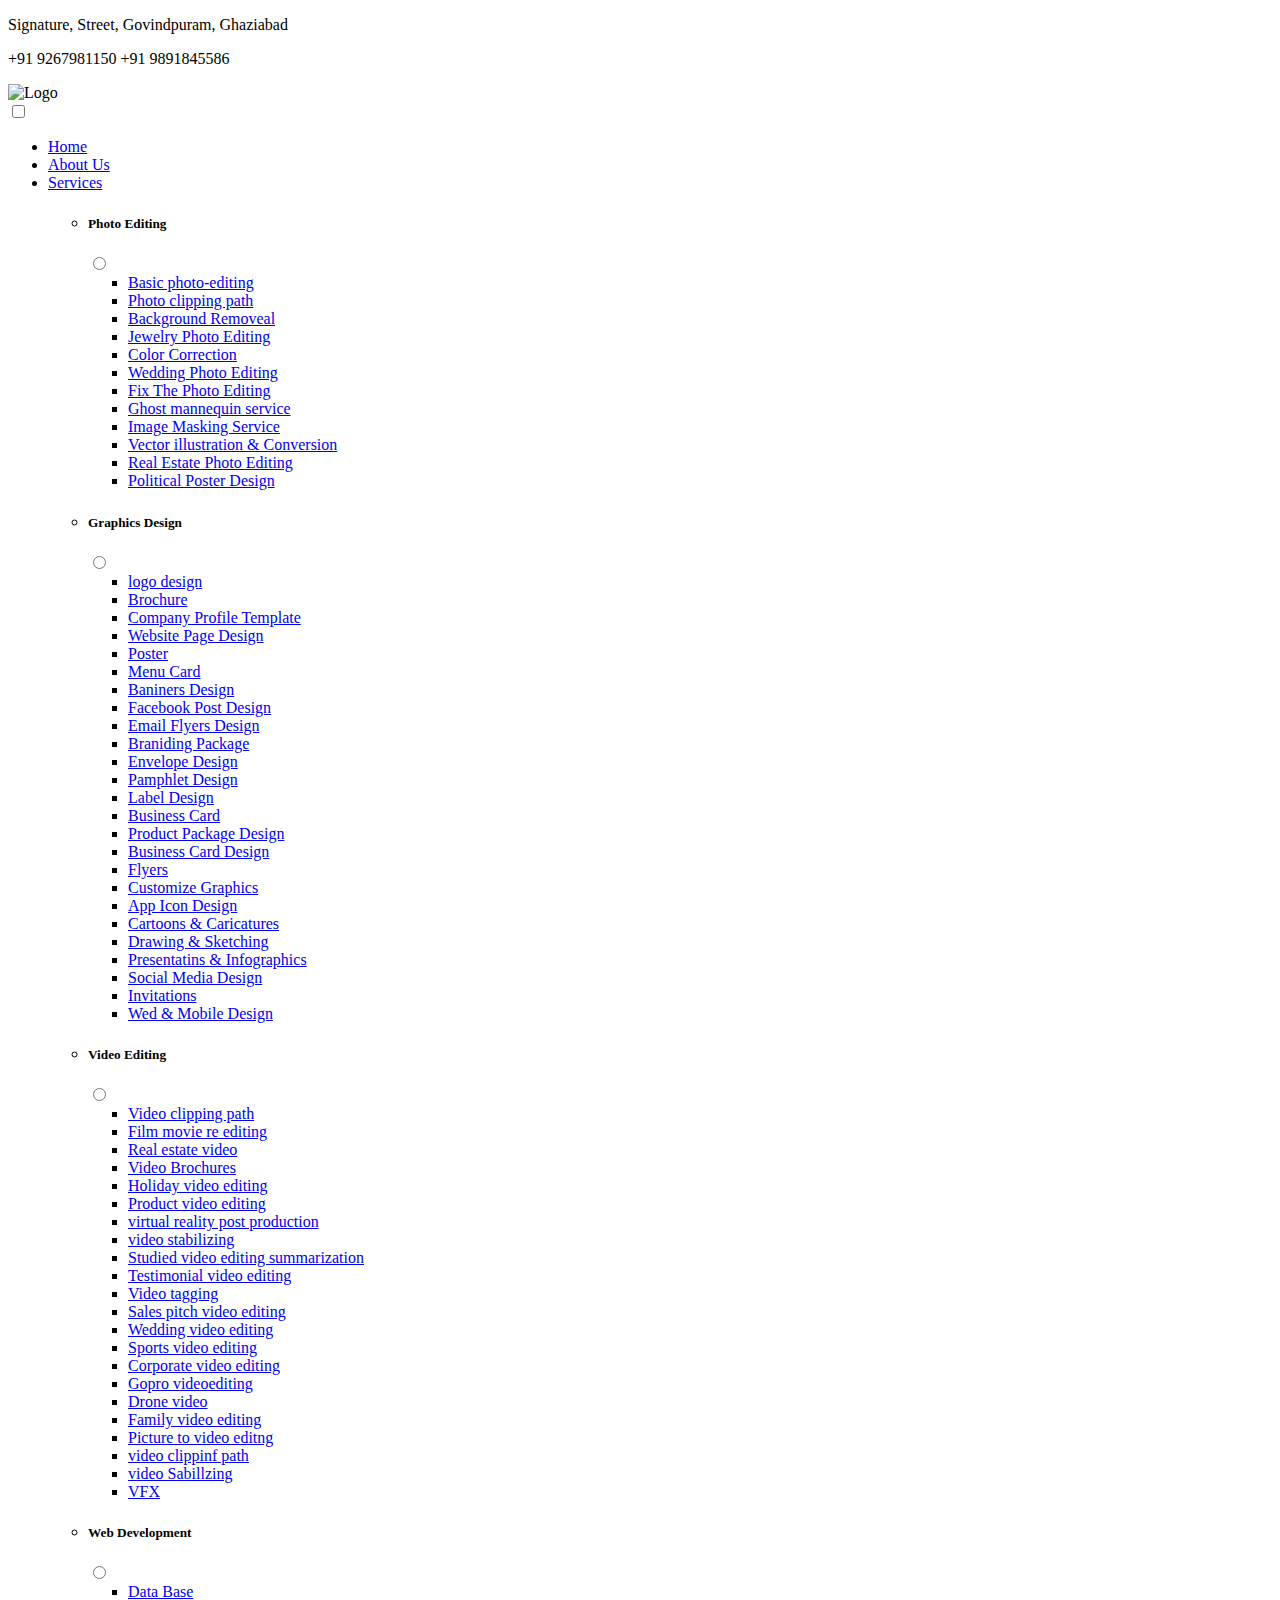
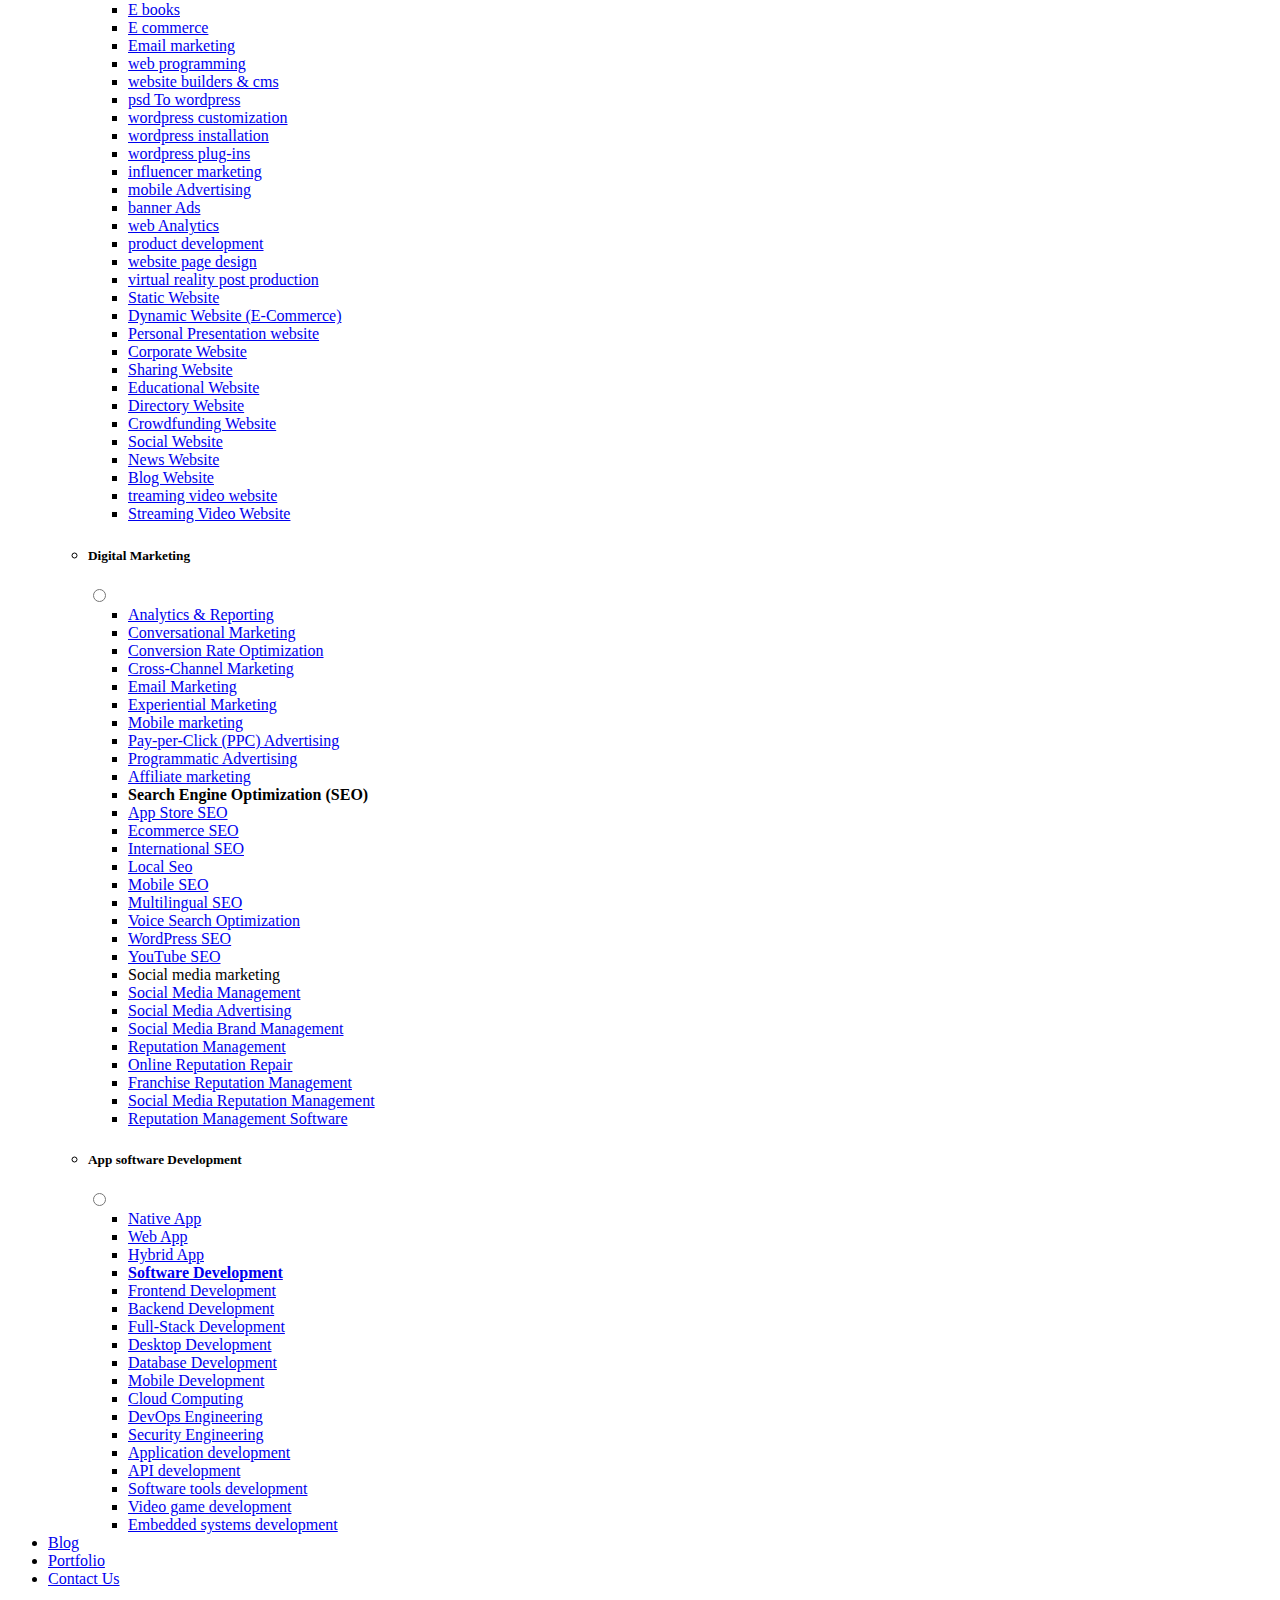
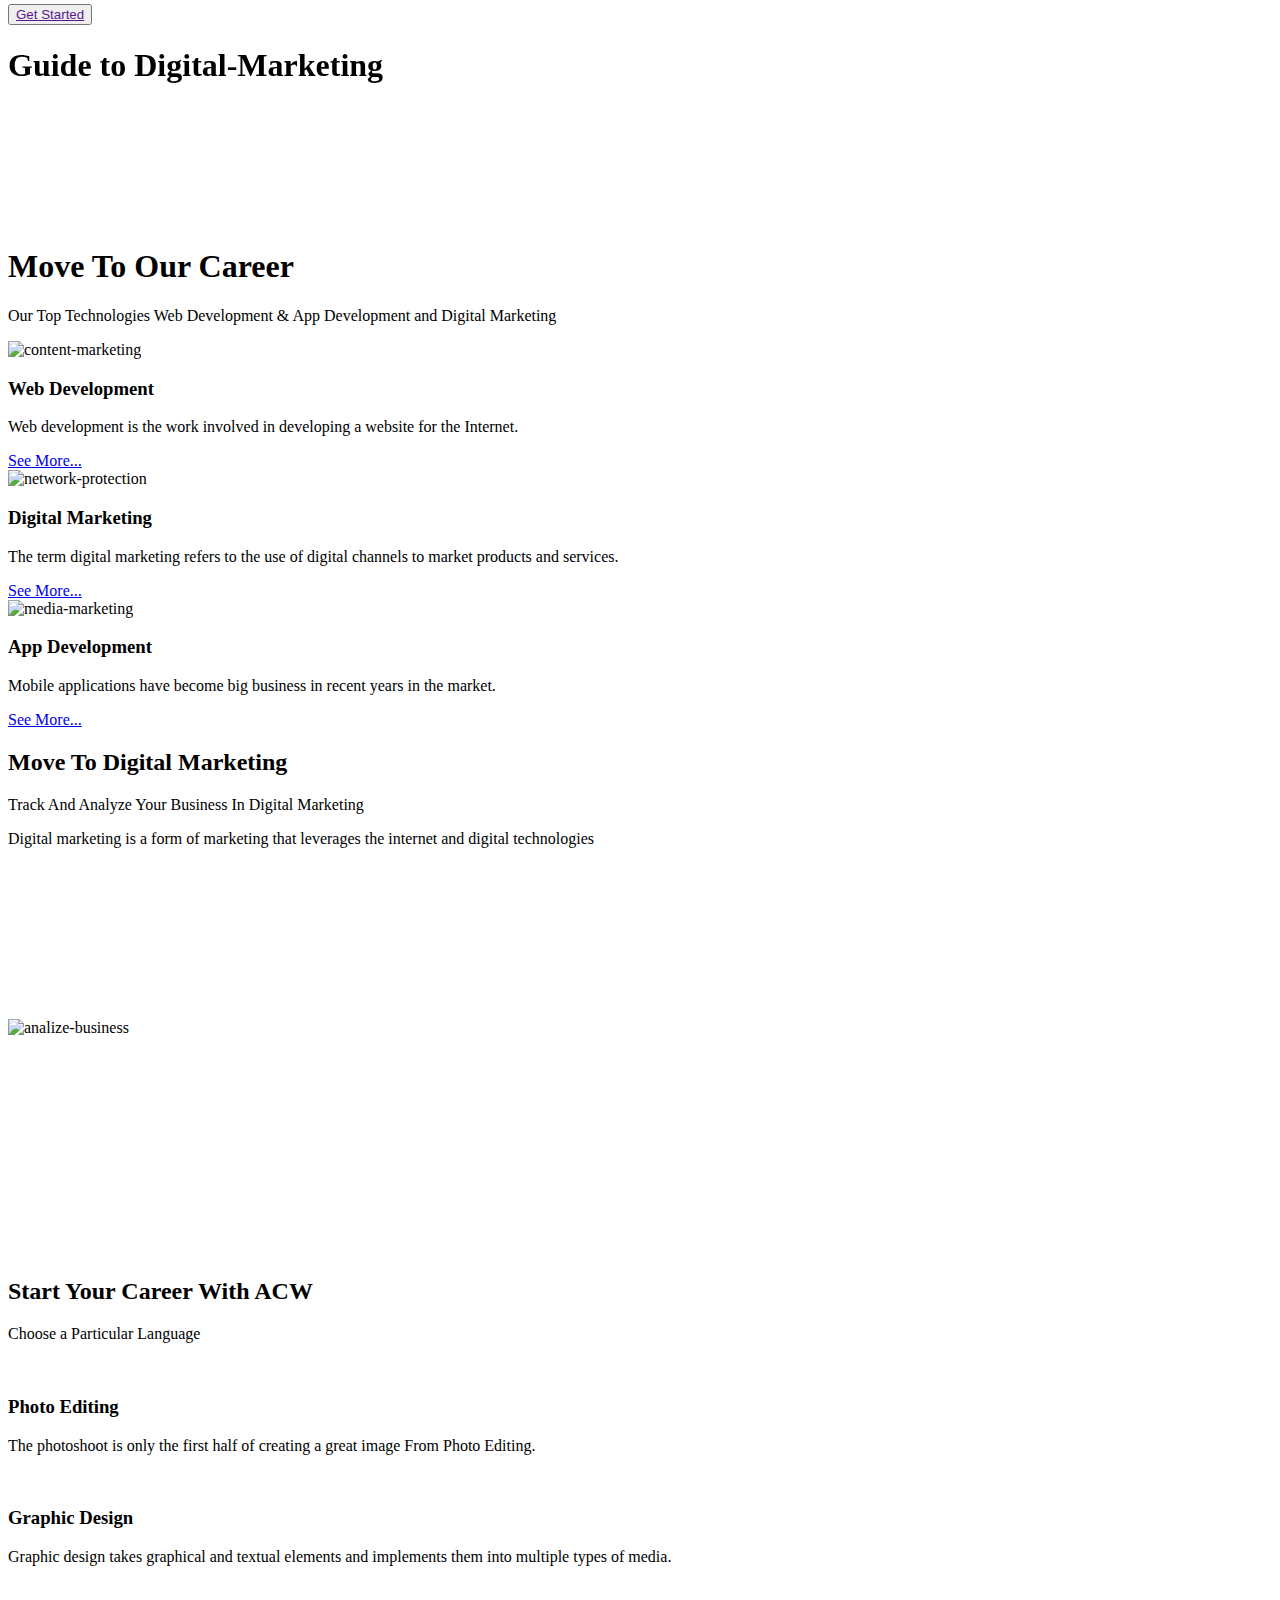
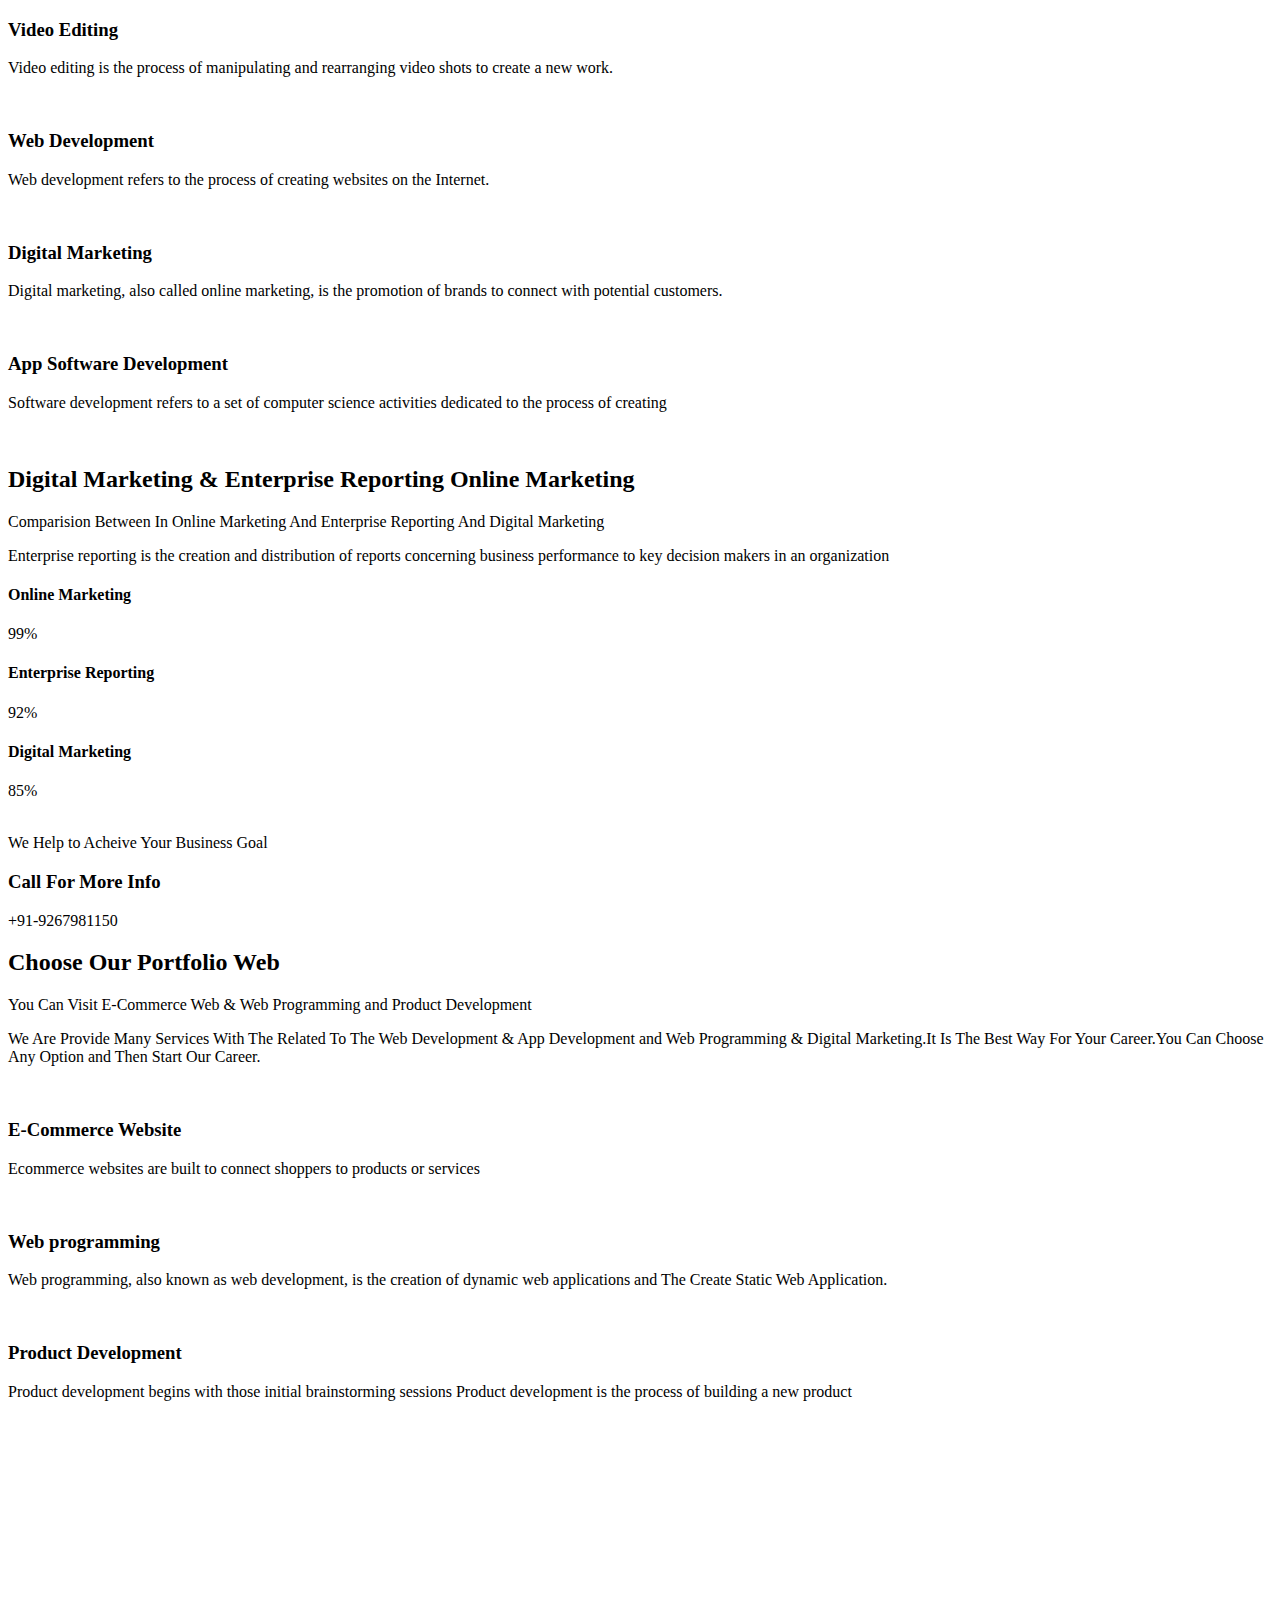
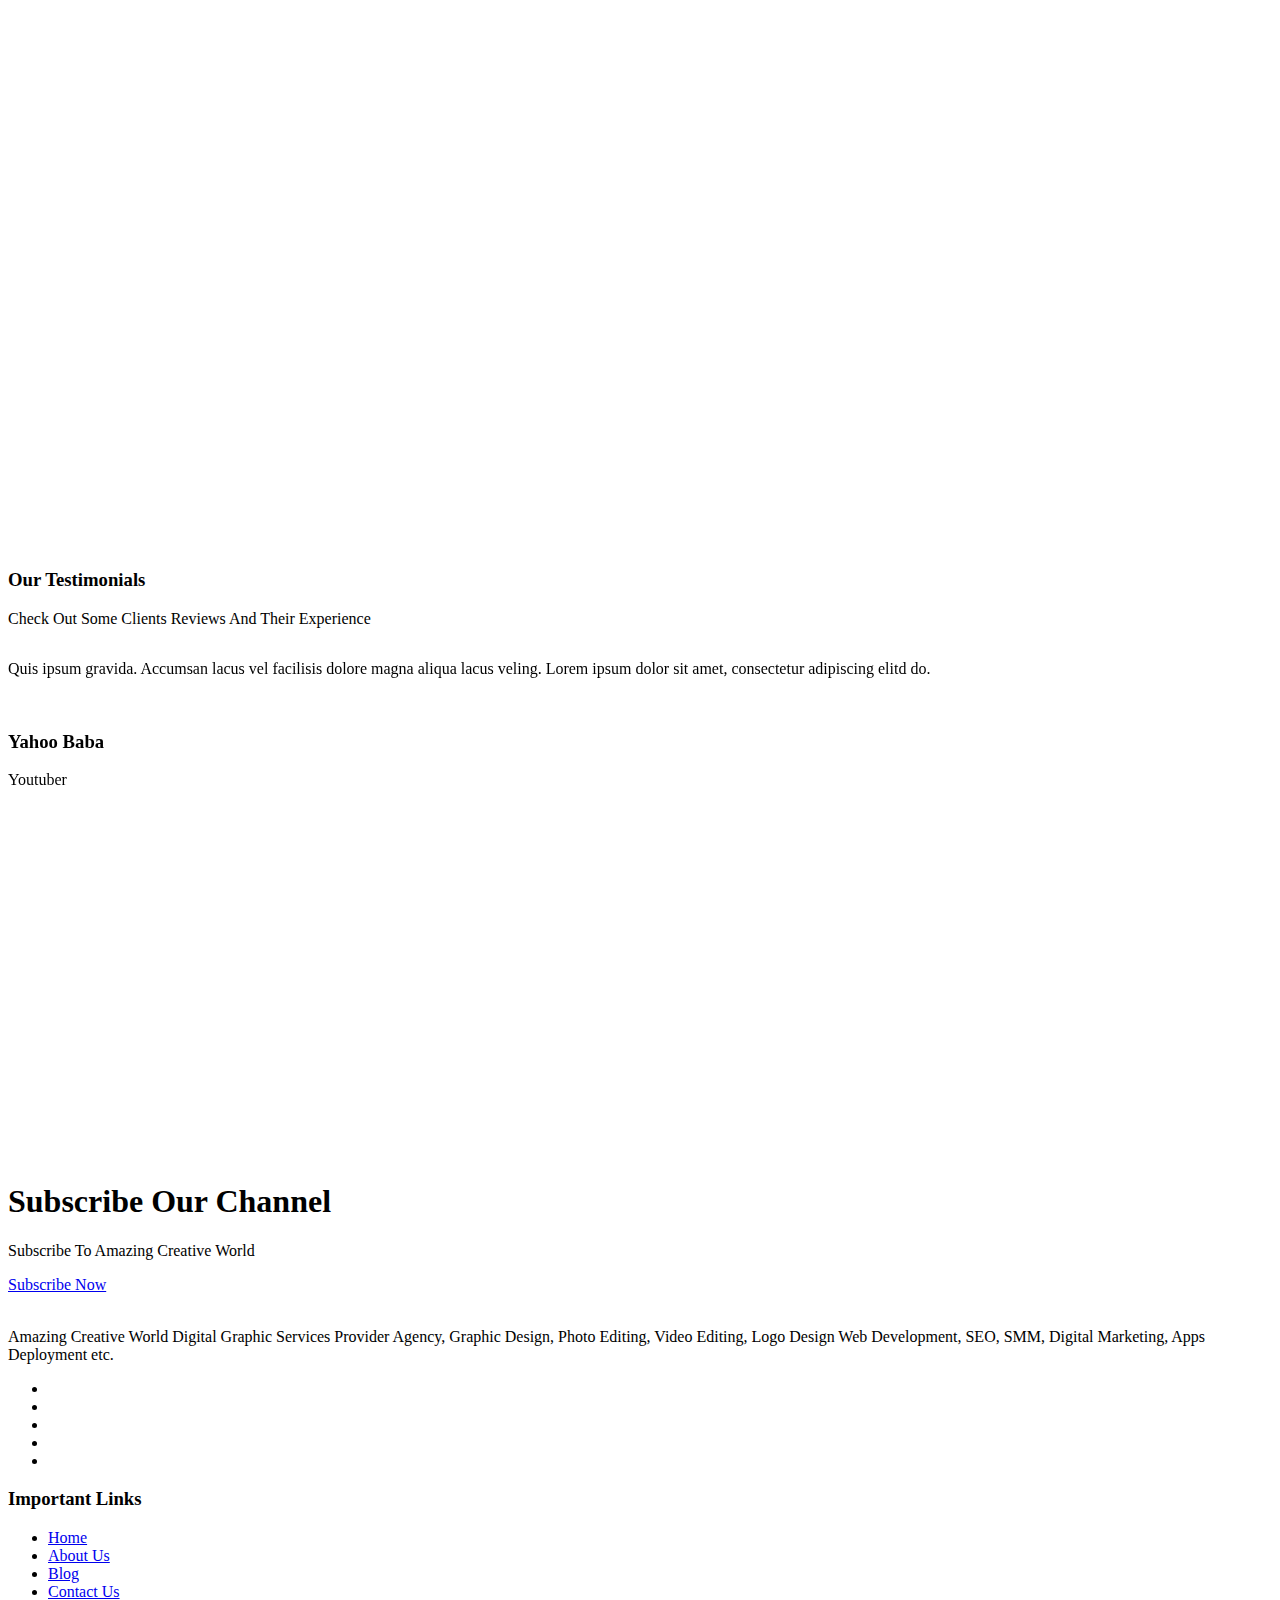
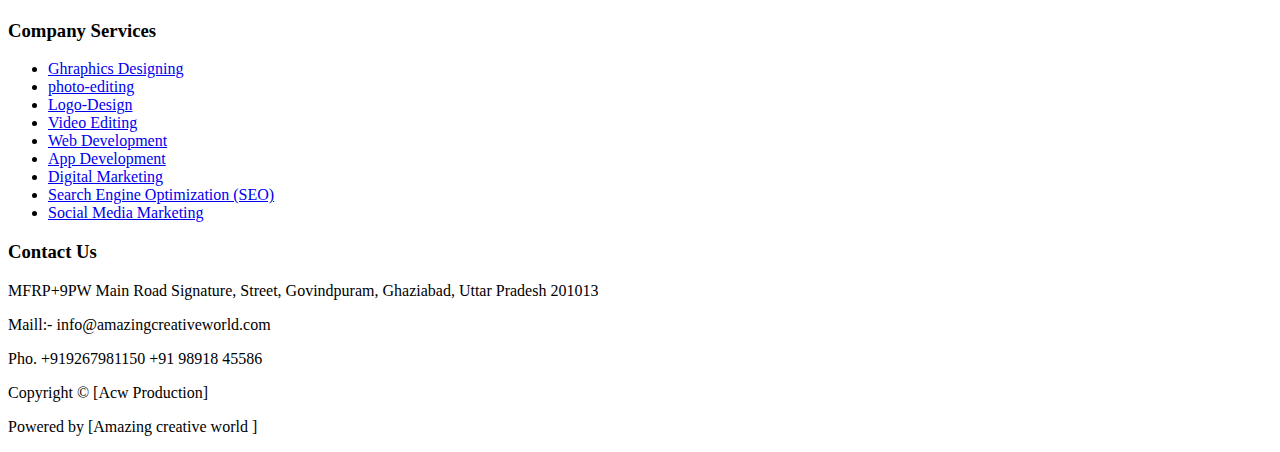
==== index.html @ 9c6f313a "changes" ====
<!DOCTYPE html>
<html lang="en">

<head>
  <meta charset="UTF-8" />
  <meta http-equiv="X-UA-Compatible" content="IE=edge" />
  <meta name="viewport" content="width=device-width, initial-scale=1.0" />
  <title>ACW Production</title>

  <link rel="shortcut icon" href="images/favicon.jpg" type="image/x-icon" />

  <link rel="stylesheet" href="https://unpkg.com/aos@next/dist/aos.css" />
  <!--AOS  css link-->

  <link rel="stylesheet" href="css/index.css" />
  <!--self written css link-->

  <!--swiper css cdn link-->
  <link rel="stylesheet" href="https://cdn.jsdelivr.net/npm/swiper/swiper-bundle.min.css" />

  <!--jQuery css cdn link-->
  <link rel="stylesheet" href="https://cdnjs.cloudflare.com/ajax/libs/magnific-popup.js/1.1.0/magnific-popup.min.css">

  <!--Font-awesome link-->
  <link rel="stylesheet" href="https://cdnjs.cloudflare.com/ajax/libs/font-awesome/6.2.1/css/all.min.css"
    integrity="sha512-MV7K8+y+gLIBoVD59lQIYicR65iaqukzvf/nwasF0nqhPay5w/9lJmVM2hMDcnK1OnMGCdVK+iQrJ7lzPJQd1w=="
    crossorigin="anonymous" referrerpolicy="no-referrer" />

</head>

<body>
  <!-- header start-->
  <div class="header">
    <div class="container">
      <div class="row">
        <div class="left">
          <div class="address">
            <p>
              <i class="fa-solid fa-location-dot"></i> Signature,
              Street, Govindpuram, Ghaziabad
            </p>
          </div>
          <div class="phone">
            <p>
              <i class="fa-sharp fa-solid fa-phone-volume"></i> +91 9267981150
              +91 9891845586
            </p>
          </div>
        </div>
        <div class="right">
          <div class="social-icons">
            <a class="fb" href="https://www.facebook.com/acwproduction2018?mibextid=ZbWKwL"><i
                class="social fa-brands fa-facebook-f"></i></a>

            <a class="insta" class="insta"
              href="https://www.instagram.com/invites/contact/?i=jy41f1k5ai6h&utm_content=gw3yt0v"><i
                class="social fa-brands fa-instagram"></i></a>

            <a class="twitter" href="https://twitter.com/acwproduction"><i class="social fa-brands fa-twitter"></i></a>

            <a class="youtube" href="https://youtube.com/@amazingcreativeworld"><i
                class="social fa-brands fa-youtube"></i></a>

            <a class="linkedin" href="https://www.linkedin.com/company/amazing-creative-world/"><i
                class="fa-brands fa-linkedin-in"></i></a>

          </div>
        </div>
      </div>
    </div>
  </div>
  <!-- header end-->

  <!-- navbar start-->
  <div id="navbar">
    <div class="nav-container">
      <div class="row">
        <div class="menu">
          <div class="logo">
            <img src="images/logo.png" alt="Logo" />
          </div>
          <input type="checkbox" id="toggle">
          <ul>
            <li><a href="index.html">Home</a></li>
            <li><a href="About-Us.html">About Us</a></li>
            <li>
              <a href="#" onclick="openService()">Services <i class="fa-solid fa-caret-down"></i></a>
              <ul class="submenu-1">
                <li class="deep-menu">
                  <div class="accordian-menu">
                    <label for="toggle1">
                      <h5>Photo Editing <i class="fa-solid fa-caret-down"></i></h5>
                    </label>
                  </div>
                  <input type="radio" name="toggle" class="toggle" id="toggle1">
                  <ul>
                    <li><a href="Photo-Editing.html">Basic photo-editing</a></li>
                    <li><a href="Photo-Editing.html">Photo clipping path </a></li>
                    <li><a href="Photo-Editing.html">Background Removeal</a></li>
                    <li><a href="Photo-Editing.html">Jewelry Photo Editing</a></li>
                    <li><a href="Photo-Editing.html">Color Correction</a></li>
                    <li><a href="Photo-Editing.html">Wedding Photo Editing</a></li>
                    <li><a href="Photo-Editing.html">Fix The Photo Editing</a></li>
                    <li><a href="Photo-Editing.html">Ghost mannequin service</a></li>
                    <li><a href="Photo-Editing.html">Image Masking Service</a></li>
                    <li><a href="Photo-Editing.html">Vector illustration & Conversion</a></li>
                    <li><a href="Photo-Editing.html">Real Estate Photo Editing</a></li>
                    <li><a href="Photo-Editing.html">Political Poster Design</a></li>
                  </ul>
                </li>
                <li class="deep-menu">
                  <div class="accordian-menu">
                    <label for="toggle2">
                      <h5>Graphics Design <i d fa-caret-down"></i></h5>
                    </label>
                  </div>
                  <input type="radio" name="toggle" class="toggle" id="toggle2">
                  <ul>
                    <li><a href="Graphics-Design.html">logo design</a></li>
                    <li><a href="Graphics-Design.html">Brochure</a></li>
                    <li><a href="Graphics-Design.html">Company Profile Template</a></li>
                    <li><a href="Graphics-Design.html">Website Page Design </a></li>
                    <li><a href="Graphics-Design.html">Poster</a></li>
                    <li><a href="Graphics-Design.html">Menu Card </a></li>
                    <li><a href="Graphics-Design.html">Baniners Design </a></li>
                    <li><a href="Graphics-Design.html">Facebook Post Design</a></li>
                    <li><a href="Graphics-Design.html">Email Flyers Design</a></li>
                    <li><a href="Graphics-Design.html">Braniding Package</a></li>
                    <li><a href="Graphics-Design.html">Envelope Design</a></li>
                    <li><a href="Graphics-Design.html">Pamphlet Design</a></li>
                    <li><a href="Graphics-Design.html">Label Design</a></li>
                    <li><a href="Graphics-Design.html">Business Card </a></li>
                    <li><a href="Graphics-Design.html">Product Package Design</a></li>
                    <li><a href="Graphics-Design.html">Business Card Design</a></li>
                    <li><a href="Graphics-Design.html">Flyers</a></li>
                    <li><a href="Graphics-Design.html">Customize Graphics</a></li>
                    <li><a href="Graphics-Design.html">App Icon Design</a></li>
                    <li><a href="Graphics-Design.html">Cartoons & Caricatures</a></li>
                    <li><a href="Graphics-Design.html">Drawing & Sketching</a></li>
                    <li><a href="Graphics-Design.html">Presentatins & Infographics</a></li>
                    <li><a href="Graphics-Design.html">Social Media Design</a></li>
                    <li><a href="Graphics-Design.html">Invitations</a></li>
                    <li><a href="Graphics-Design.html">Wed & Mobile Design</a></li>
                  </ul>
                </li>
                <li class="deep-menu">
                  <div class="accordian-menu">
                    <label for="toggle3">
                      <h5>Video Editing <i class="fa-solid fa-caret-down"></i></h5>
                    </label>
                  </div>
                  <input type="radio" name="toggle" class="toggle" id="toggle3">
                  <ul>
                    <li><a href="Video-Editing.html"> Video clipping path</a></li>
                    <li><a href="Video-Editing.html">Film movie re editing</a></li>
                    <li><a href="Video-Editing.html">Real estate video</a></li>
                    <li><a href="Video-Editing.html">Video Brochures</a></li>
                    <li><a href="Video-Editing.html">Holiday video editing</a></li>
                    <li><a href="Video-Editing.html">Product video editing</a></li>
                    <li><a href="Video-Editing.html">virtual reality post production</a></li>
                    <li><a href="Video-Editing.html">video stabilizing</a></li>
                    <li><a href="Video-Editing.html">Studied video editing summarization</a></li>
                    <li><a href="Video-Editing.html">Testimonial video editing</a></li>
                    <li><a href="Video-Editing.html">Video tagging</a></li>
                    <li><a href="Video-Editing.html">Sales pitch video editing</a></li>
                    <li><a href="Video-Editing.html">Wedding video editing</a></li>
                    <li><a href="Video-Editing.html">Sports video editing</a></li>
                    <li><a href="Video-Editing.html">Corporate video editing</a></li>
                    <li><a href="Video-Editing.html">Gopro videoediting</a></li>
                    <li><a href="Video-Editing.html">Drone video</video></a></li>
                    <li><a href="Video-Editing.html">Family video editing </a></li>
                    <li><a href="Video-Editing.html">Picture to video editng</a></li>
                    <li><a href="Video-Editing.html">video clippinf path</a></li>
                    <li><a href="Video-Editing.html">video Sabillzing</a></li>
                    <li><a href="Video-Editing.html">VFX</a></li>
                  </ul>
                </li>
                <li class="deep-menu">
                  <div class="accordian-menu">
                    <label for="toggle4">
                      <h5>Web Development<i class="fa-solid fa-caret-down"></i></h5>
                    </label>
                  </div>
                  <input type="radio" name="toggle" class="toggle" id="toggle4">
                  <ul>
                    <li><a href="Web-Development.html">Data Base </a></li>
                    <li><a href="Web-Development.html">E books</a></li>
                    <li><a href="Web-Development.html">E commerce </a></li>
                    <li><a href="Web-Development.html">Email marketing</a></li>
                    <li><a href="Web-Development.html">web programming</a></li>
                    <li><a href="Web-Development.html">website builders & cms</a></li>
                    <li><a href="Web-Development.html">psd To wordpress</a></li>
                    <li><a href="Web-Development.html">wordpress customization</a></li>
                    <li><a href="Web-Development.html">wordpress installation</a></li>
                    <li><a href="Web-Development.html">wordpress plug-ins</a></li>
                    <li><a href="Web-Development.html">influencer marketing</a></li>
                    <li><a href="Web-Development.html">mobile Advertising</a></li>
                    <li><a href="Web-Development.html">banner Ads</a></li>
                    <li><a href="Web-Development.html">web Analytics</a></li>
                    <li><a href="Web-Development.html">product development</a></li>
                    <li><a href="Web-Development.html">website page design</a></li>
                    <li><a href="Web-Development.html">virtual reality post production</a></li>
                    <li><a href="Web-Development.html">Static Website</a></li>
                    <li><a href="Web-Development.html">Dynamic Website (E-Commerce)</a></li>
                    <li><a href="Web-Development.html">Personal Presentation website</a></li>
                    <li><a href="Web-Development.html">Corporate Website</a></li>
                    <li><a href="Web-Development.html">Sharing Website</a></li>
                    <li><a href="Web-Development.html">Educational Website</a></li>
                    <li><a href="Web-Development.html">Directory Website</a></li>
                    <li><a href="Web-Development.html">Crowdfunding Website</a></li>
                    <li><a href="Web-Development.html">Social Website</a></li>
                    <li><a href="Web-Development.html">News Website</a></li>
                    <li><a href="Web-Development.html">Blog Website</a></li>
                    <li><a href="Web-Development.html">treaming video website</a></li>
                    <li><a href="Web-Development.html">Streaming Video Website</a></li>
                  </ul>
                </li>
                <li class="deep-menu">
                  <div class="accordian-menu">
                    <label for="toggle5">
                      <h5>Digital Marketing<i class="fa-solid fa-caret-down"></i></h5>
                    </label>
                  </div>
                  <input type="radio" name="toggle" class="toggle" id="toggle5">
                  <ul>
                    <li><a href="Digital-Marketing.html">Analytics & Reporting</a></li>
                    <li><a href="Digital-Marketing.html">Conversational Marketing</a></li>
                    <li><a href="Digital-Marketing.html">Conversion Rate Optimization</a></li>
                    <li><a href="Digital-Marketing.html">Cross-Channel Marketing</a></li>
                    <li><a href="Digital-Marketing.html">Email Marketing</a></li>
                    <li><a href="Digital-Marketing.html">Experiential Marketing</a></li>
                    <li><a href="Digital-Marketing.html">Mobile marketing</a></li>
                    <li><a href="Digital-Marketing.html">Pay-per-Click (PPC) Advertising</a></li>
                    <li><a href="Digital-Marketing.html">Programmatic Advertising</a></li>
                    <li><a href="Digital-Marketing.html">Affiliate marketing</a></li>
                    <li style="font-weight: 600;">Search Engine Optimization (SEO)</a></li>
                    <li><a href="Digital-Marketing.html">App Store SEO</a></li>
                    <li><a href="Digital-Marketing.html">Ecommerce SEO</a></li>
                    <li><a href="Digital-Marketing.html">International SEO</a></li>
                    <li><a href="Digital-Marketing.html">Local Seo</a></li>
                    <li><a href="Digital-Marketing.html">Mobile SEO</a></li>
                    <li><a href="Digital-Marketing.html">Multilingual SEO</a></li>
                    <li><a href="Digital-Marketing.html">Voice Search Optimization</a></li>
                    <li><a href="Digital-Marketing.html">WordPress SEO</a></li>
                    <li><a href="Digital-Marketing.html">YouTube SEO</a></li>
                    <li style="font-weight: 500;">Social media marketing</a></li>
                    <li><a href="Digital-Marketing.html">Social Media Management</a></li>
                    <li><a href="Digital-Marketing.html">Social Media Advertising</a></li>
                    <li><a href="Digital-Marketing.html">Social Media Brand Management</a></li>
                    <li><a href="Digital-Marketing.html">Reputation Management</a></li>
                    <li><a href="Digital-Marketing.html">Online Reputation Repair</a></li>
                    <li><a href="Digital-Marketing.html">Franchise Reputation Management</a></li>
                    <li><a href="Digital-Marketing.html">Social Media Reputation Management</a></li>
                    <li><a href="Digital-Marketing.html">Reputation Management Software</a></li>
                  </ul>
                </li>
                <li class="deep-menu">
                  <div class="accordian-menu">
                    <label for="toggle6">
                      <h5>App software Development<i class="fa-solid fa-caret-down"></i></h5>
                    </label>
                  </div>
                  <input type="radio" name="toggle" class="toggle" id="toggle6">
                  <ul>
                    <li><a href="App-Development.html"> Native App</a></li>
                    <li><a href="App-Development.html">Web App</a></li>
                    <li><a href="App-Development.html">Hybrid App</a></li>
                    <li><a href="App-Development.html" style="font-weight: 600;">Software Development</a></li>
                    <li><a href="App-Development.html">Frontend Development</a></li>
                    <li><a href="App-Development.html">Backend Development</a></li>
                    <li><a href="App-Development.html">Full-Stack Development</a></li>
                    <li><a href="App-Development.html">Desktop Development</a></li>
                    <li><a href="App-Development.html">Database Development</a></li>
                    <li><a href="App-Development.html">Mobile Development</a></li>
                    <li><a href="App-Development.html">Cloud Computing</a></li>
                    <li><a href="App-Development.html">DevOps Engineering</a></li>
                    <li><a href="App-Development.html">Security Engineering</a></li>
                    <li><a href="App-Development.html">Application development</a></li>
                    <li><a href="App-Development.html">API development</a></li>
                    <li><a href="App-Development.html">Software tools development</a></li>
                    <li><a href="App-Development.html">Video game development</a></li>
                    <li><a href="App-Development.html">Embedded systems development</a></li>
                  </ul>
                </li>
              </ul>
            </li>
            <li><a href="App-Development.html">Blog</a></li>
            <li><a href="App-Development.html">Portfolio</a></li>
            <li><a href="Contact.php">Contact Us</a></li>
          </ul>
          <button class="btn">
            <a href="">Get Started</a>
          </button>
          <div class="toggle-btn">
            <label for="toggle">
              <span><i class="fa-solid fa-bars"></i></span>
            </label>
          </div>
        </div>
      </div>
    </div>
  </div>

  <!-- --------------banner-start--------------- start-->
  <div id="banner">
    <div class="bubbles">
      <div class="row">
        <div data-aos="slide-right" data-aos-duration="1500" class="col-left">
          <div class="col-left-content">
            <div class="-heading" data-aos="slide-left" data-aos-delay="500">
              <h1>Guide to Digital-Marketing</h1>
            </div>
            <div data-aos="slide-right" data-aos-duration="1500" class="slide-para">
              <p class="para-top">
                We Digital Marketing Provides All Facilities For Better Work
                Environment
              </p>
              <p class="para-bottom">
                Any advertising that makes use of digital gadgets and may be
                utilized by advertising experts to carry promotional messaging
                and measure its effect through your purchaser adventure
              </p>
            </div>
            <div class="btn">
              <a href="https://youtube.com/@amazingcreativeworld" target="_blank">Subscribe Now</a>
              <a href="https://www.instagram.com/invites/contact/?i=jy41f1k5ai6h&utm_content=gw3yt0v"
                target="_blank">Follow Us</a>
            </div>
          </div>
          <div class="animation-left">
            <div class="animatebox"></div>
            <div class="animatebox"></div>
            <div class="animatebox"></div>
            <div class="animatebox"></div>
            <div class="animatebox"></div>
          </div>
        </div>
        <div data-aos="fade-down-left" data-aos-duration="1500" data-aos-delay="500" class="col-right">
          <div class="slide-layer" data-aos="fade-down-left" data-aos-duration="1500" data-aos-delay="500"
            data-aos-easing="ease-out">
            <div class="animate-image" data-aos="fade-down-left" data-aos-duration="1500" data-aos-delay="700"
              data-aos-easing="ease-out">
              <img src="images/bannerImage.png" alt="Home Page" />
            </div>
          </div>
          <div class="animatebox"></div>
        </div>
      </div>
    </div>
  </div>

  <!-- --------------section-1-start--------------- start-->

  <div class="section-1">
    <div class="animation">
      <div class="animatebox">
        <img src="images/animateSection-1.png" alt="">
      </div>
    </div>
    <div class="container">
      <div class="content-row">
        <h1>Move To Our Career</h1>
        <p>Our Top Technologies Web Development & App Development and Digital Marketing</p>
      </div>
      <div class="box-row">
        <div class="box col-1">
          <img src="images/content-marketing.png" alt="content-marketing" />
          <h3>Web Development</h3>

          <p>Web development is the work involved in developing a website for the Internet.</p>
          <div class="see-more">
            <a href="Web-Development.html" target="_blank">See More...</a>
          </div>
        </div>
        <div class="box col-2">
          <img src="images/network-protection.png" alt="network-protection" />
          <h3>Digital Marketing</h3>
          <p>The term digital marketing refers to the use of digital channels to market products and services.</p>
          <div class="see-more">
            <a href="Digital-Marketing.html" target="_blank">See More...</a>
          </div>
        </div>
        <div class="box col-3">
          <img src="images/media-marketing.png" alt="media-marketing" />
          <h3>App Development</h3>
          <p>Mobile applications have become big business in recent years in the market.</p>
          <div class="see-more">
            <a href="App-Development.html" target="_blank">See More...</a>
          </div>
        </div>
      </div>
    </div>
  </div>

  <!-- --------------section-2-start--------------- start-->
  <div class="section-2">
    <div class="container">
      <div class="row">
        <div class="left">
          <h2>Move To Digital Marketing</h2>
          <p class="max-para">
            Track And Analyze Your Business In Digital Marketing
          </p>
          <p class="mini-para">
            Digital marketing is a form of marketing that leverages the internet and digital technologies
          </p>
          <div class="parent-box" data-aos="slide-right" data-aos-duration="1000">
            <div class="flex">
              <div class="check">
                <span><i class="fa-regular fa-circle-check"></i></span>
              </div>
              <div class="content">
                <a href="Digital-Marketing.html">
                  <h3>Digital Marketing</h3>
                </a>
                <p>
                  Digital marketing, also called online marketing, is the promotion of brands to connect with potential
                  customers.
                </p>
              </div>
            </div>
            <div class="flex">
              <div class="check">
                <span><i class="fa-regular fa-circle-check"></i></span>
              </div>
              <div class="content">
                <a href="Digital-Marketing.html">
                  <h3>Generating increased revenue</h3>
                </a>
                <p>
                  Revenue is the amount of money that a business brings in, including income from sales and any
                  additional income from bank interest or investments.
                </p>
              </div>
            </div>
          </div>
        </div>
        <div class="right">
          <div class="img-box">
            <div class="top-img">
              <img src="images/analize-business-one.jpg" alt="analize-business" />
              <div data-aos="fade-right" data-aos-duration="1000" class="absolute-img">
                <img src="images/analize-business-two.jpg" alt="analize-business" />
              </div>
            </div>
            <div data-aos="fade-left" data-aos-duration="1000" da class="bottom-img">
              <img src="images/chart.png" alt="chart" />
            </div>
          </div>
        </div>
      </div>
    </div>
  </div>

  <!-- --------------section-3-start--------------- start-->

  <div class="section-3">
    <div class="container">
      <div class="row">
        <div class="left">
          <div class="img-box" data-aos="slide-right" data-aos-duration="1500">
            <img src="images/enjoy-full-service (2).jpg" alt="" />
          </div>
        </div>
        <div class="right">
          <div class="content" data-aos="fade-left" data-aos-duration="1000">

            <p class="max-para">
              Enjoy Full-Service with Digital Marketing Expertisea
            </p>
            <p class="mini-para">
              Digital marketing, also called online marketing, is the promotion of brands to connect with potential
              customers using the internet and other forms of digital communication. This includes not only email,
              social media, and web-based advertising, but also text and multimedia messages as a marketing channel.
            </p>
            <div class="skills">
              <h3>Online Marketing</h3>
              <div class="progress-bar">
                <div class="bar online" data-aos="fade-right" data-aos-duration="1600"></div>
              </div>
              <h3>Digital Marketing</h3>
              <div class="progress-bar">
                <div class="bar digital" data-aos="fade-right" data-aos-duration="2500"></div>
              </div>
            </div>
          </div>
        </div>
      </div>
    </div>
  </div>

  <!-- --------------section-4-start--------------- start-->
  <div class="section-4">
    <div class="container">
      <div class="row">
        <div class="content-row">
          <h2>Start Your Career With ACW</h2>
          <p class="max-para">
            Choose a Particular Language
          </p>

        </div>
        <div class="box">
          <div class="box-item">
            <div class="img">
              <img src="images/content-marketing.png" alt="" />
            </div>
            <h3>Photo Editing</h3>
            <p>The photoshoot is only the first half of creating a great image From Photo Editing.</p>
            <div class="plus">
              <span><a href="Photo-Editing.html"><i class="fa-solid fa-plus"></i></a></span>
            </div>
          </div>
          <div class="box-item">
            <div class="img">
              <img src="images/social_media.png" alt="" />
            </div>
            <h3>Graphic Design</h3>
            <p>Graphic design takes graphical and textual elements and implements them into multiple types of media.</p>
            <div class="plus">
              <span><a href="Graphics-Design.html"><i class="fa-solid fa-plus"></i></a></span>
            </div>
          </div>
          <div class="box-item">
            <div class="img">
              <img src="images/keyword_optimization.png" alt="" />
            </div>
            <h3>Video Editing </h3>
            <p>Video editing is the process of manipulating and rearranging video shots to create a new work.</p>
            <div class="plus">
              <span><a href="Video-Editing.html"><i class="fa-solid fa-plus"></i></a></span>
            </div>
          </div>
          <div class="box-item">
            <div class="img">
              <img src="images/growth_calculation.png" alt="" />
            </div>
            <h3>Web Development</h3>
            <p>Web development refers to the process of creating websites on the Internet.</p>
            <div class="plus">
              <span><a href="Web-Development.html"><i class="fa-solid fa-plus"></i></a></span>
            </div>
          </div>
          <div class="box-item">
            <div class="img">
              <img src="images/marketing_ideas.png" alt="" />
            </div>
            <h3>Digital Marketing</h3>
            <p>Digital marketing, also called online marketing, is the promotion of brands to connect with potential
              customers.</p>
            <div class="plus">
              <span><a href="Digital-Marketing.html"><i class="fa-solid fa-plus"></i></a></span>
            </div>
          </div>
          <div class="box-item">
            <div class="img">
              <img src="images/customer_support.png" alt="" />
            </div>
            <h3>App Software Development</h3>
            <p>Software development refers to a set of computer science activities dedicated to the process of creating
            </p>
            <div class="plus">
              <span><a href="App-Development.html"><i class="fa-solid fa-plus"></i></a></span>
            </div>
          </div>
        </div>
      </div>
    </div>
  </div>
  <!-- --------------section-5-start--------------- start-->
  <div class="section-5">
    <div class="container">
      <div class="row">
        <div class="img" data-aos="fade-right" data-aos-duration="1000">
          <img src="images/inquire-degital-marketing.jpg" alt="" />
        </div>
        <div class="content-right">
          <h2>Digital Marketing & Enterprise Reporting Online Marketing</h2>
          <p class="max-para">
            Comparision Between In Online Marketing And Enterprise Reporting And Digital Marketing
          </p>
          <p class="mini-para">
            Enterprise reporting is the creation and distribution of reports concerning business performance to key
            decision makers in an organization
          </p>
          <div class="skills">
            <div class="skill-item">
              <div class="title">
                <h4>Online Marketing</h4>
                <span>99%</span>
              </div>
              <div class="progress-bar">
                <div data-aos="fade-right" data-aos-duration="1200" class="online"></div>
              </div>
            </div>
            <div class="skill-item">
              <div class="title">
                <h4>Enterprise Reporting</h4>
                <span>92%</span>
              </div>
              <div class="progress-bar">
                <div data-aos="fade-right" data-aos-duration="1000" class="enterprise"></div>
              </div>
            </div>
            <div class="skill-item">
              <div class="title">
                <h4>Digital Marketing</h4>
                <span>85%</span>
              </div>
              <div class="progress-bar">
                <div data-aos="fade-right" data-aos-duration="800" class="digital"></div>
              </div>
            </div>
          </div>
        </div>
      </div>
    </div>
  </div>
  <!-- --------------section-6-start--------------- start-->
  <div class="section-6">
    <div class="container">
      <div class="row">
        <div class="left">
          <div class="play">
            <a href="https://youtube.com/@amazingcreativeworld"><img src="images/play.png" alt="" /></a>
          </div>
          <div class="play-content">
            <p>We Help to Acheive Your Business Goal</p>
          </div>
        </div>
        <div class="right">
          <div class="call"><a href="Contact.php"><i class="fa-solid fa-phone"></i></a></div>
          <div class="call-content">
            <h3>Call For More Info</h3>
            <p>+91-9267981150</p>
          </div>
        </div>
      </div>
    </div>
  </div>

  <!-- --------------section-7-start--------------- start-->

  <div class="section-7">
    <div class="container">
      <div class="row">
        <div class="top-content">
          <div class="left-content">
            <h2>Choose Our Portfolio Web</h2>
            <p>You Can Visit E-Commerce Web & Web Programming and Product Development</p>
          </div>
          <div class="right-content">
            <p>
              We Are Provide Many Services With The Related To The Web Development & App Development and Web Programming
              & Digital Marketing.It Is The Best Way For Your Career.You Can Choose Any Option and Then Start Our
              Career.
            </p>
          </div>
        </div>
        <div class="bottom-box">
          <div class="box">
            <div class="box-item">
              <div class="img">
                <img src="images/rtt.jpg" alt="" />
              </div>
              <h3>E-Commerce Website</h3>
              <p>Ecommerce websites are built to connect shoppers to products or services</p>
            </div>
            <div class="box-item">
              <div class="img">
                <img src="images/maik-jonietz-_yMciiStJyY-unsplash.jpg" alt="" />
              </div>
              <h3>Web programming</h3>
              <p>Web programming, also known as web development, is the creation of dynamic web applications and The
                Create Static Web Application.</p>

            </div>
            <div class="box-item">
              <div class="img">
                <img src="images/headway-5QgIuuBxKwM-unsplash.jpg" alt="" />
              </div>
              <h3>Product Development</h3>
              <p>Product development begins with those initial brainstorming sessions Product development is the process
                of building a new product</p>

            </div>
          </div>
        </div>
      </div>
    </div>
  </div>

  <div class="gallery">

    <div id="home-gallery">

    </div>

  </div>

  <section class="contact-section">
    <div class="container">
      <div class="row">
        <div class="left"> 
          <!-- --------------map-section start--------------- start-->
          <div class="map-container" data-aos="zoom-in-up" data-aos-duration="1000">
            <iframe
              src="https://www.google.com/maps/embed?pb=!1m18!1m12!1m3!1d3499.956775304007!2d77.48460911456093!3d28.69093958818712!2m3!1f0!2f0!3f0!3m2!1i1024!2i768!4f13.1!3m3!1m2!1s0x390cee483b7182d1%3A0x2f56a6fa84f8eed4!2sAMAZING%20CREATIVE%20WORLD!5e0!3m2!1sen!2sin!4v1671771298631!5m2!1sen!2sin"
              width="100%" height="500" style="border:1px solid blueviolet;" allowfullscreen="" loading="lazy"
              referrerpolicy="no-referrer-when-downgrade"></iframe>
          </div>
        </div>
        <div class="right" data-aos="zoom-in" data-aos-duration="500">
          <div class="heading">
            <h1>Contact Us</h1>
          </div>
          <div class="contact-page">
            <form action="mail.php" method="POST">
              <div class="name">
                <input type="text" name="name" placeholder="Name" />
              </div>
              <div class="email">
                <input type="email" name="email" placeholder="Email" />
              </div>
              <div class="message">
                <textarea name="message" id="message" cols="20" rows="5" placeholder="Your Message"></textarea>
              </div>

              <button type="submit" class="submit-btn">Send message</button>

            </form>
          </div>
        </div>
      </div>
    </div>
  </section>



  <!-- --------------section-8-start--------------- start-->
  <div class="section-8">
    <div class="testimonial-overlay">
      <div class="container">
        <div class="row">
          <div class="top-content">
            <h3>Our Testimonials</h3>
            <p>Check Out Some Clients Reviews And Their Experience</p>
          </div>
          <div class="bottom-box">
            <div class="swiper myTestimonial">
              <div class="swiper-wrapper">
                <div class="clients swiper-slide">
                  <p>
                    Quis ipsum gravida. Accumsan lacus vel facilisis dolore magna
                    aliqua lacus veling. Lorem ipsum dolor sit amet, consectetur
                    adipiscing elitd do.
                  </p>
                  <div class="content">
                    <div class="user-img">
                      <img src="images/user.jpg" alt="" />
                    </div>
                    <div class="user-detail">
                      <h3>Yahoo Baba</h3>
                      <p>Youtuber</p>
                    </div>
                  </div>
                </div>
                <div class="clients swiper-slide">
                  <p>
                    Quis ipsum gravida. Accumsan lacus vel facilisis dolore magna
                    aliqua lacus veling. Lorem ipsum dolor sit amet, consectetur
                    adipiscing elitd do.
                  </p>
                  <div class="content">
                    <div class="user-img">
                      <img src="images/user.jpg" alt="" />
                    </div>
                    <div class="user-detail">
                      <h3>Yahoo Baba</h3>
                      <p>Youtuber</p>
                    </div>
                  </div>
                </div>
                <div class="clients swiper-slide">
                  <p>
                    Quis ipsum gravida. Accumsan lacus vel facilisis dolore magna
                    aliqua lacus veling. Lorem ipsum dolor sit amet, consectetur
                    adipiscing elitd do.
                  </p>
                  <div class="content">
                    <div class="user-img">
                      <img src="images/user.jpg" alt="" />
                    </div>
                    <div class="user-detail">
                      <h3>Yahoo Baba</h3>
                      <p>Youtuber</p>
                    </div>
                  </div>
                </div>
                <div class="clients swiper-slide">
                  <p>
                    Quis ipsum gravida. Accumsan lacus vel facilisis dolore magna
                    aliqua lacus veling. Lorem ipsum dolor sit amet, consectetur
                    adipiscing elitd do.
                  </p>
                  <div class="content">
                    <div class="user-img">
                      <img src="images/user.jpg" alt="" />
                    </div>
                    <div class="user-detail">
                      <h3>Yahoo Baba</h3>
                      <p>Youtuber</p>
                    </div>
                  </div>
                </div>
                <div class="clients swiper-slide">
                  <p>
                    Quis ipsum gravida. Accumsan lacus vel facilisis dolore magna
                    aliqua lacus veling. Lorem ipsum dolor sit amet, consectetur
                    adipiscing elitd do.
                  </p>
                  <div class="content">
                    <div class="user-img">
                      <img src="images/user.jpg" alt="" />
                    </div>
                    <div class="user-detail">
                      <h3>Yahoo Baba</h3>
                      <p>Youtuber</p>
                    </div>
                  </div>
                </div>
              </div>
            </div>
          </div>
        </div>
      </div>
    </div>
  </div>
  </div>
  <!-- --------------section-9-start--------------- start-->
  <div class="section-9">
    <div class="container">
      <div class="row">
        <div class="swiper myCompanies">
          <div class="swiper-wrapper">
            <div class="swiper-slide">
              <div class="companies">
                <img id="ph2" src="images/clients2 - Copy.png" alt="" />
              </div>
            </div>
            <div class="swiper-slide">
              <div class="companies">
                <img id="ph1" src="images/clients3 - Copy.png" alt="" />
              </div>
            </div>
            <div class="swiper-slide">
              <div class="companies">
                <img src="images/clients4 - Copy.png" alt="" />
              </div>
            </div>
            <div class="swiper-slide">
              <div class="companies">
                <img src="images/clients5 - Copy.png" alt="" />
              </div>
            </div>
            <div class="swiper-slide">
              <div class="companies">
                <img src="images/clients6 - Copy.png" alt="" />
              </div>
            </div>
            <div class="swiper-slide">
              <div class="companies">
                <img src="images/clients7 - Copy.png" alt="" />
              </div>
            </div>
            <div class="swiper-slide">
              <div class="companies">
                <img src="images/clients8 - Copy.png" alt="" />
              </div>
            </div>
            <div class="swiper-slide">
              <div class="companies">
                <img src="images/clients9 - Copy.png" alt="" />
              </div>
            </div>
          </div>
        </div>
      </div>
    </div>
  </div>

  <!-- --------------section-10-start--------------- start-->
  <div class="section-10">
    <div class="container">
      <div class="row">
        <div class="left">
          <div data-aos="fade-right" data-aos-duration="1500" class="img">
            <img src="images/seo.jpg" alt="" />
          </div>
        </div>
        <div class="right">
          <div class="content" data-aos="fade-down" data-aos-duration="1500">
            <h3>Move To The Search Engine Optimising</h3>
            <p>SEO stands for search engine optimization</p>
            <div class="shutter-box">
              <div class="shutter-box-item" data-aos="fade-up" data-aos-duration="1000">
                <div class="shutter">
                  <h3>What Is SEO?</h3>
                  <span>
                    <!-- <i class="fa-light fa-plus"></i>-->
                  </span>
                </div>
                <div class="para">
                  <p>
                    SEO stands for search engine optimization, which is a set of practices designed to improve the
                    appearance and positioning of web pages in organic search results. Because organic search is the
                    most prominent way for people to discover and access online content, a good SEO strategy is
                    essential for improving the quality and quantity of traffic to your website.
                  </p>
                </div>
              </div>
              <div class="shutter-box-item" data-aos="fade-up" data-aos-duration="1500">
                <div class="shutter">
                  <h3>Why is SEO important?</h3>
                  <span>
                    <!-- <i class="fa-light fa-plus"></i>-->
                  </span>
                </div>
                <div class="para">
                  <p>
                    Organic search results: the unpaid listings on a search engine results page (SERP) that the search
                    engine has determined are most relevant to the user's query. Ads (in this context, PPC or
                    pay-per-click ads) make up a significant portion of many SERPs. Organic search results are distinct
                    from these ads in that they are positioned based on the search engine's organic ranking algorithms
                    rather than advertiser bids. You ca't pay for your page to rank higher in organic search results.
                  </p>
                </div>
              </div>
            </div>
          </div>
        </div>
      </div>
    </div>
  </div>

  <!-- --------------footer-start--------------- start-->
  <div class="section-footer">
    <!-- --------------section-11-start--------------- start-->
    <div class="section-11">
      <div class="container">
        <div class="row">
          <div class="msg-img"><img src="images/msg.png" alt="" /></div>
          <div class="content-center">
            <h1>Subscribe Our Channel</h1>
            <p>
              Subscribe To Amazing Creative World
            </p>
          </div>
          <div class="subscribe">
            <a href="https://youtube.com/@amazingcreativeworld" target="_blank">Subscribe Now</a>
          </div>
        </div>
      </div>
    </div>

    <footer>
      <div class="container">
        <div class="row">
          <div class="acw">
            <div class="logo">
              <img src="images/logoTransparant.png" alt="" />
            </div>

            <div class="about">
              <p>
                Amazing Creative World Digital Graphic Services Provider Agency,
                Graphic Design, Photo Editing, Video Editing, Logo Design Web
                Development, SEO, SMM, Digital Marketing, Apps Deployment etc.
              </p>
            </div>
            <ul class="social-icons">
              <li>
                <a class="fb" href="https://www.facebook.com/acwproduction2018?mibextid=ZbWKwL" target="_blank"><i
                    class="social fa-brands fa-facebook-f"></i></a>
              </li>
              <li>
                <a class="insta" class="insta"
                  href="https://www.instagram.com/invites/contact/?i=jy41f1k5ai6h&utm_content=gw3yt0v"
                  target="_blank"><i class="social fa-brands fa-instagram"></i></a>
              </li>

              <li>
                <a class="twitter" href="https://twitter.com/acwproduction" target="_blank"><i
                    class="social fa-brands fa-twitter"></i></a>
              </li>
              <li>
                <a class="youtube" href="https://youtube.com/@amazingcreativeworld" target="_blank"><i
                    class="social fa-brands fa-youtube"></i></a>
              </li>
              <li>
                <a class="linkedin" href="https://www.linkedin.com/company/amazing-creative-world/" target="_blank"><i
                    class="fa-brands fa-linkedin-in"></i></a>
              </li>
            </ul>
          </div>



          <div class="footer-links">
            <h3>Important Links</h3>
            <ul>
              <li><a href="#">Home</a></li>
              <li><a href="About-Us.html">About Us</a></li>
              <li><a href="#">Blog</a></li>
              <li><a href="Contact.php">Contact Us</a></li>
            </ul>
          </div>
          <div class="footer-services">
            <h3>Company Services</h3>
            <ul>
              <li><a href="graphics.html">Ghraphics Designing</a></li>
              <li><a href="Photo-Editing.html">photo-editing</a></li>
              <li><a href="Graphics-Design.html">Logo-Design</a></li>
              <li><a href="Video-Editing.html">Video Editing</a></li>
              <li><a href="Web-Development.html">Web Development</a></li>
              <li><a href="App-Development.html">App Development</a></li>
              <li><a href="Digital-Marketing.html">Digital Marketing</a></li>
              <li><a href="Digital-Marketing.html">Search Engine Optimization (SEO)</a></li>
              <li><a href="Digital-Marketing.html">Social Media Marketing</a></li>
            </ul>
          </div>
          <div class="footer-contact">
            <h3>Contact Us</h3>
            <p>
              MFRP+9PW Main Road Signature, Street, Govindpuram, Ghaziabad,
              Uttar Pradesh 201013
            </p>
            <p>Maill:- info@amazingcreativeworld.com</p>
            <p>Pho. +919267981150 +91 98918 45586</p>
          </div>
        </div>
      </div>
    </footer>
    <div class="copyright">
      <div class="container">
        <div class="row">
          <div class="left">
            <p>Copyright © [Acw Production]</p>
          </div>
          <div class="right">
            <p>Powered by [Amazing creative world ]</p>
          </div>
        </div>
      </div>
    </div>
  </div>
  <!-- swiper js cd link-->
  <script src="https://cdn.jsdelivr.net/npm/swiper/swiper-bundle.min.js"></script>

  <!-- AOS js cd link-->
  <script src="https://unpkg.com/aos@next/dist/aos.js"></script>

  <script src="https://cdnjs.cloudflare.com/ajax/libs/jquery/3.6.3/jquery.min.js"></script>
  <script src="https://cdnjs.cloudflare.com/ajax/libs/magnific-popup.js/1.1.0/jquery.magnific-popup.min.js"></script>

  <!-- Self created js link-->
  <script src="js/index.js"></script>

  <script>
    $(document).ready(function () {
      $('#home-gallery').load('photo-gallery.html');
    }
    )
  </script>
</body>

</html>
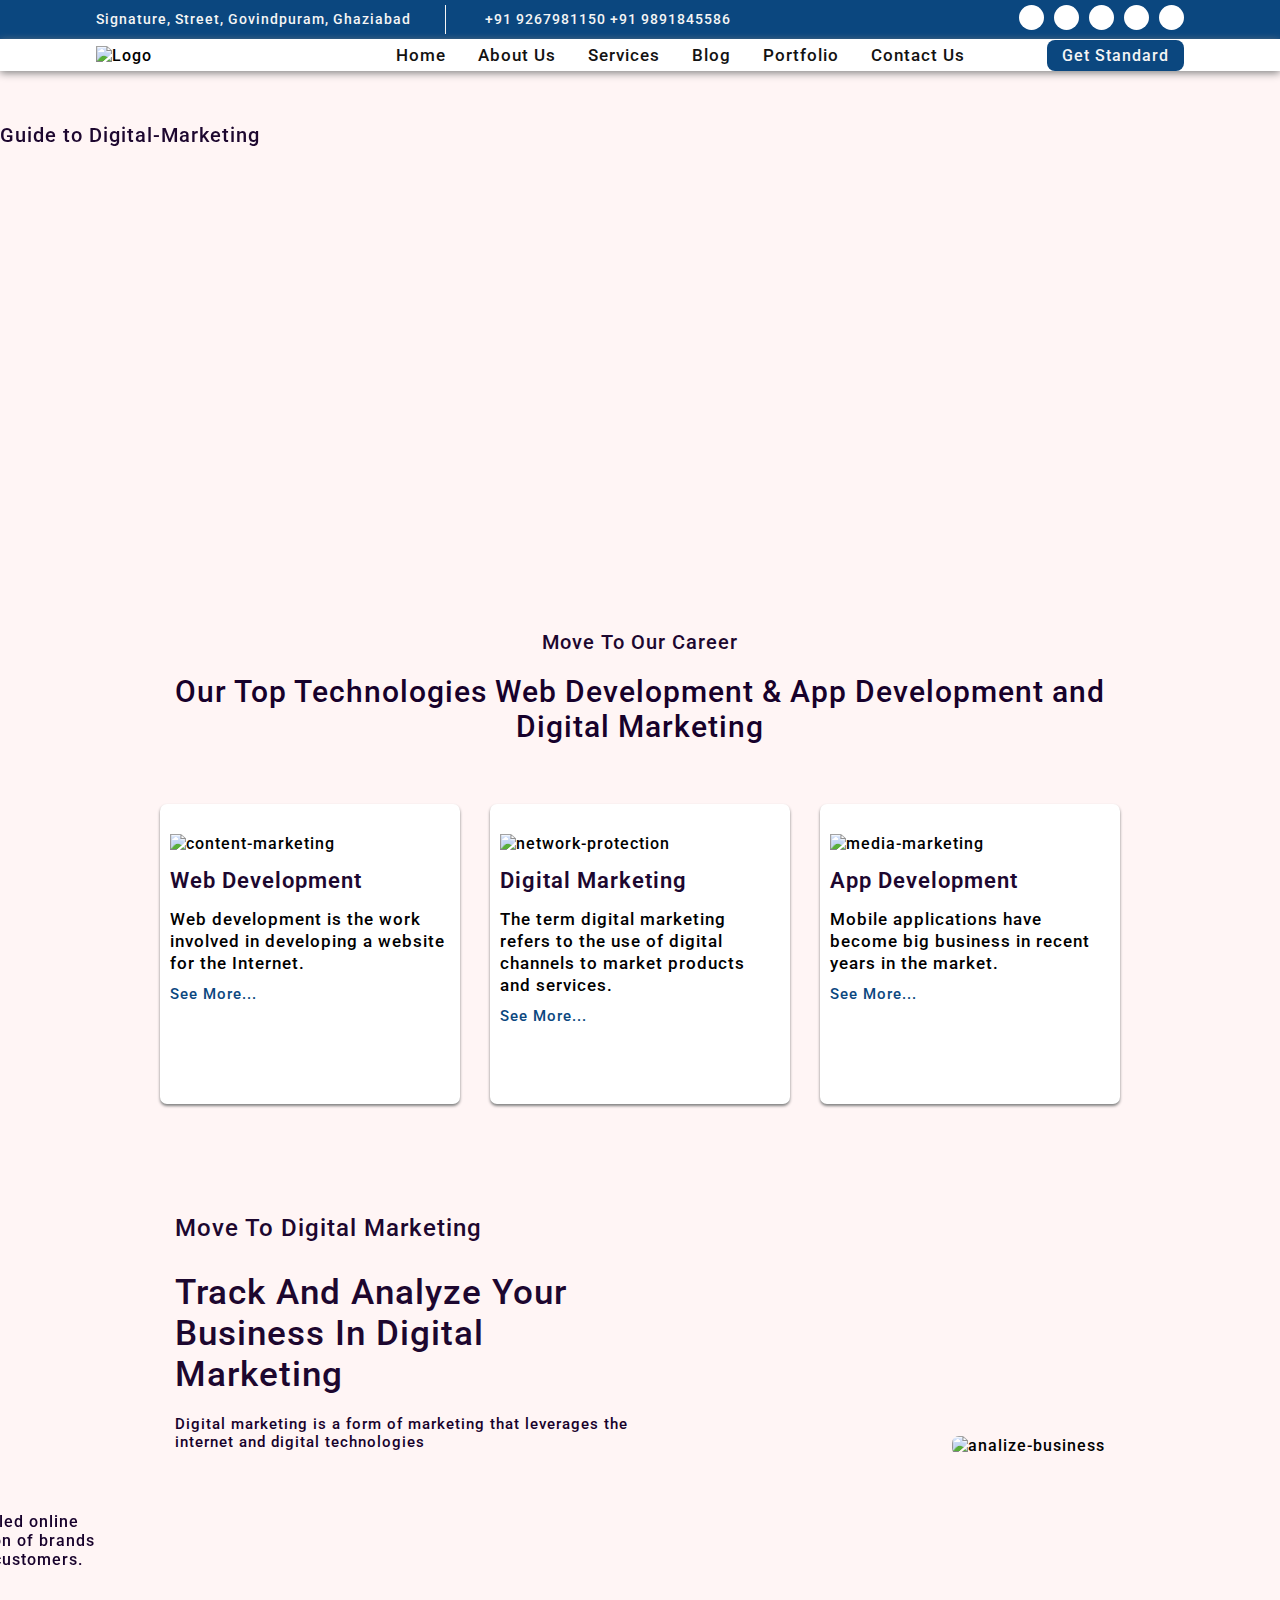
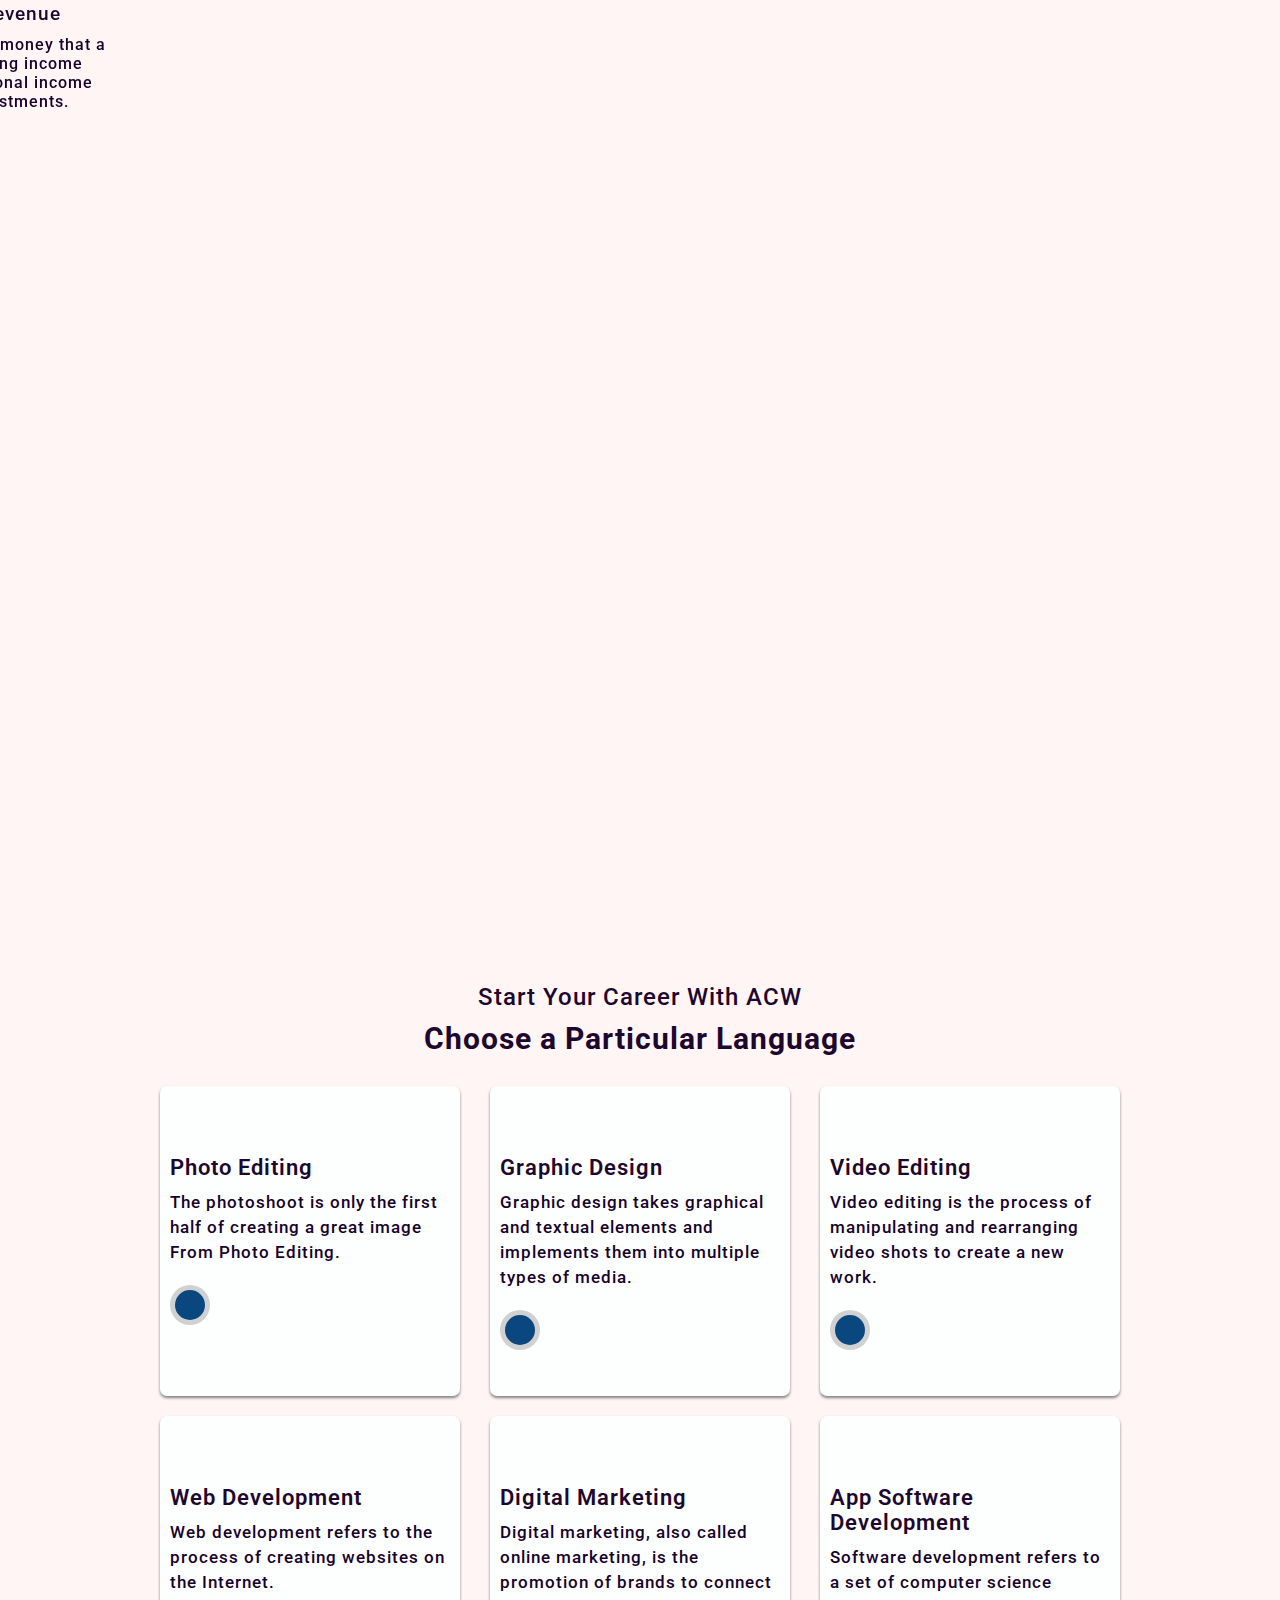
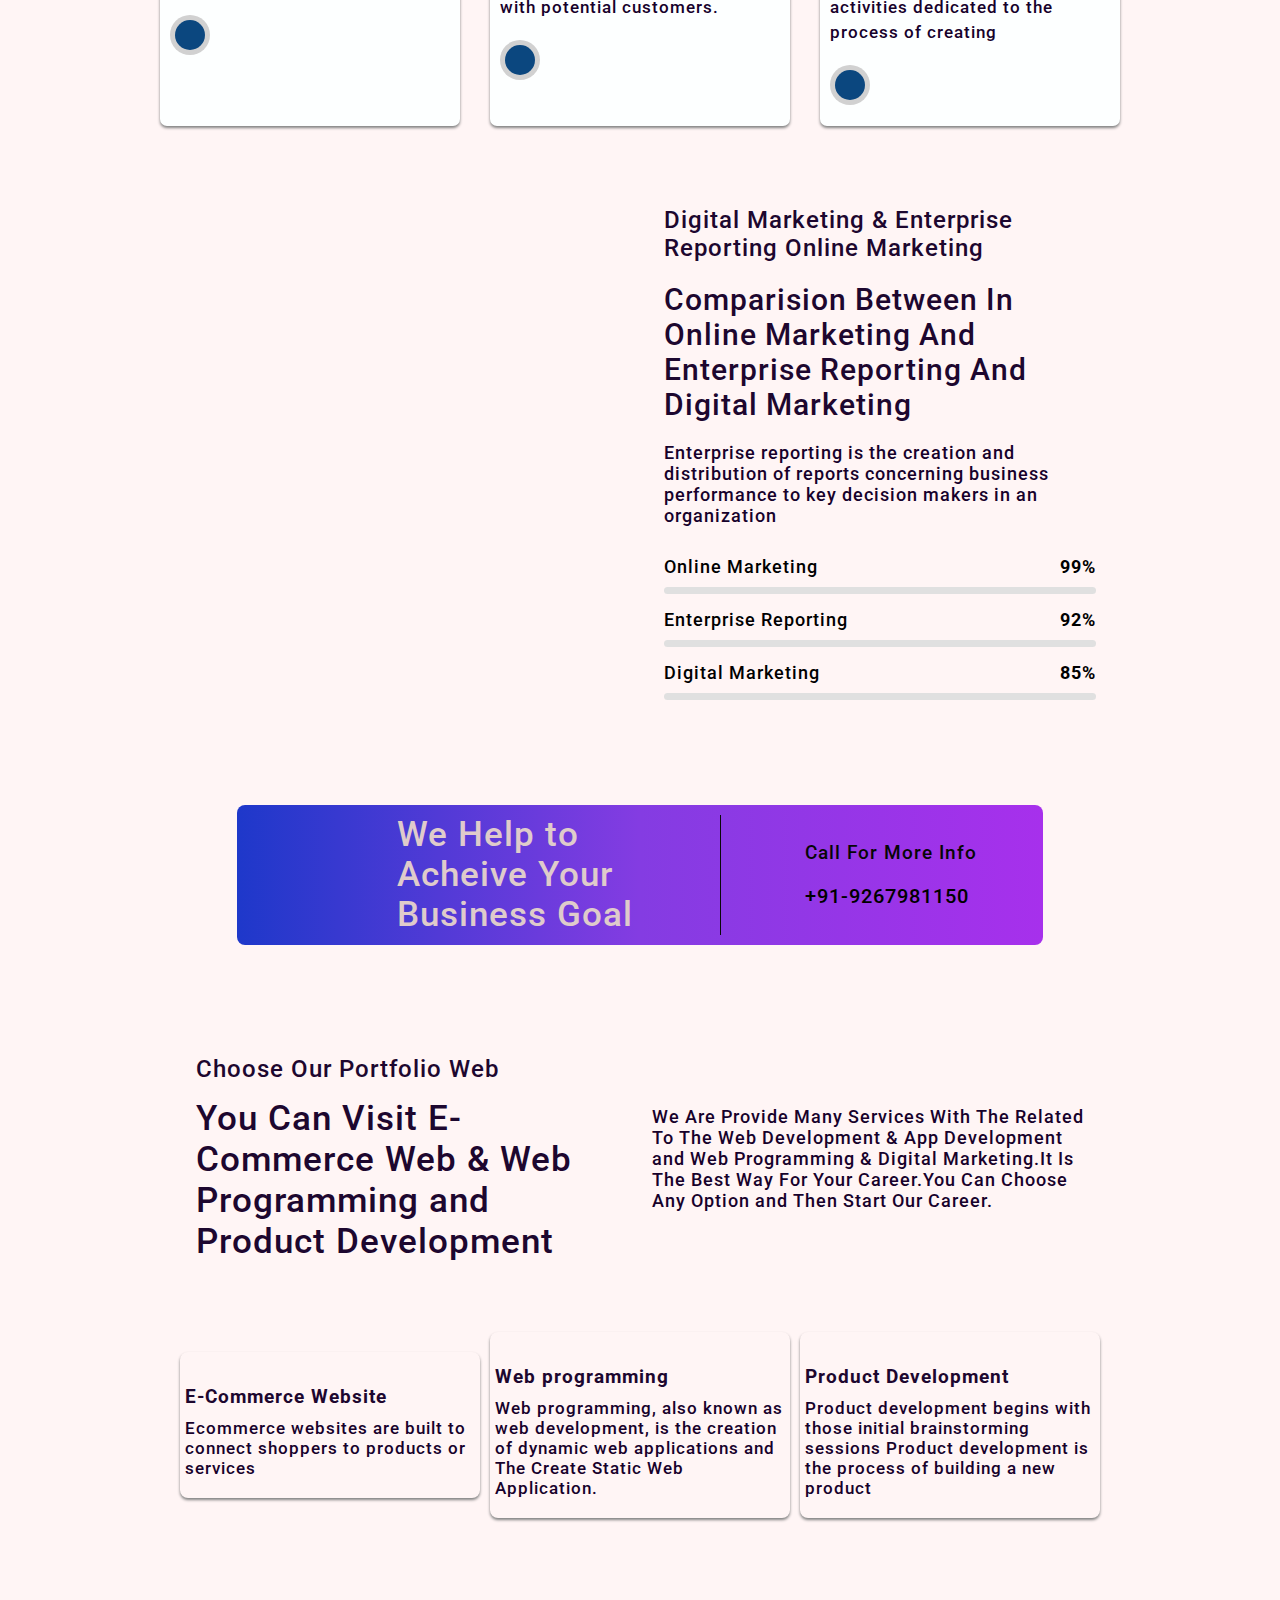
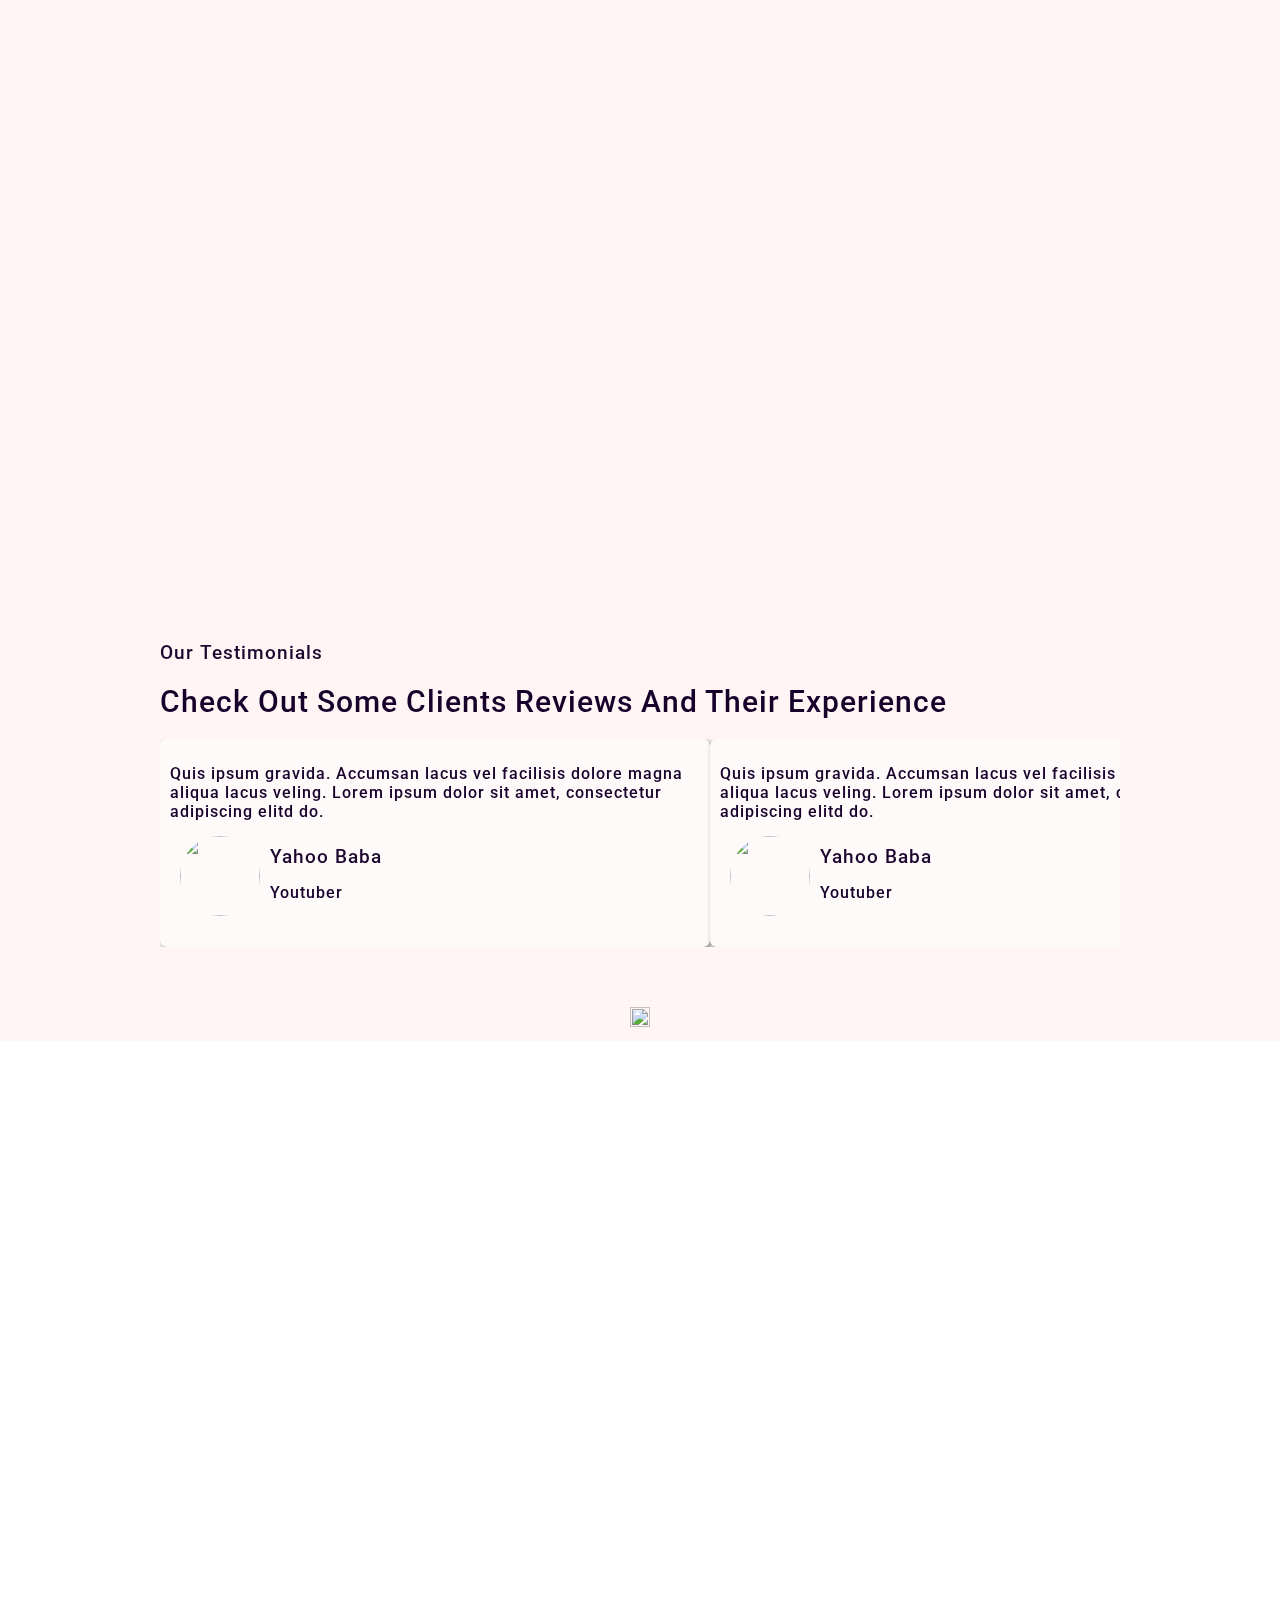
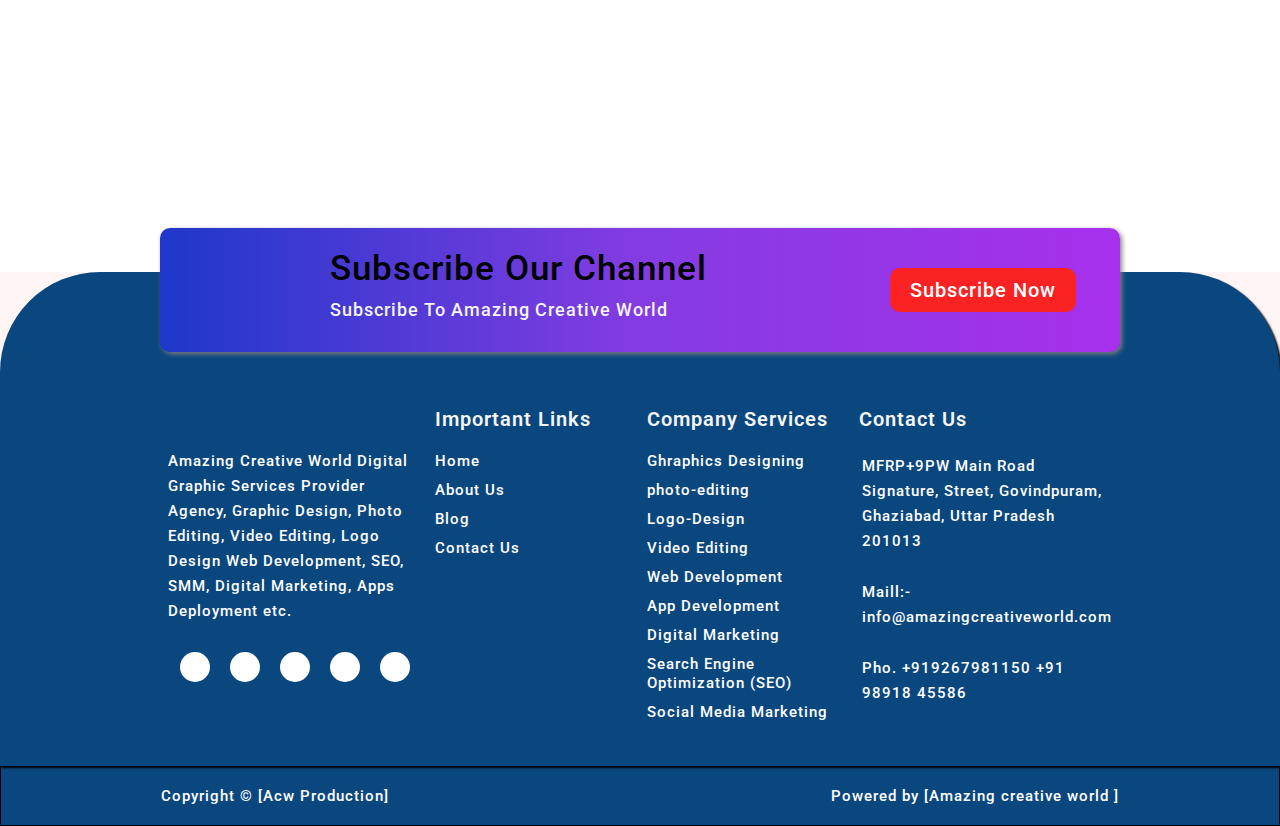
==== commit cbf29a18: "css changes" ====
--- a/index.html
+++ b/index.html
@@ -111,7 +111,7 @@
                 <li class="deep-menu">
                   <div class="accordian-menu">
                     <label for="toggle2">
-                      <h5>Graphics Design <i d fa-caret-down"></i></h5>
+                      <h5>Graphics Design <i class="d fa-caret-down"></i></h5>
                     </label>
                   </div>
                   <input type="radio" name="toggle" class="toggle" id="toggle2">
@@ -289,7 +289,7 @@
             <li><a href="Contact.php">Contact Us</a></li>
           </ul>
           <button class="btn">
-            <a href="">Get Started</a>
+            <a href="Contact.php">Get Standard</a>
           </button>
           <div class="toggle-btn">
             <label for="toggle">
@@ -701,34 +701,31 @@
   <section class="contact-section">
     <div class="container">
       <div class="row">
-        <div class="left"> 
-          <!-- --------------map-section start--------------- start-->
-          <div class="map-container" data-aos="zoom-in-up" data-aos-duration="1000">
-            <iframe
-              src="https://www.google.com/maps/embed?pb=!1m18!1m12!1m3!1d3499.956775304007!2d77.48460911456093!3d28.69093958818712!2m3!1f0!2f0!3f0!3m2!1i1024!2i768!4f13.1!3m3!1m2!1s0x390cee483b7182d1%3A0x2f56a6fa84f8eed4!2sAMAZING%20CREATIVE%20WORLD!5e0!3m2!1sen!2sin!4v1671771298631!5m2!1sen!2sin"
-              width="100%" height="500" style="border:1px solid blueviolet;" allowfullscreen="" loading="lazy"
-              referrerpolicy="no-referrer-when-downgrade"></iframe>
-          </div>
-        </div>
-        <div class="right" data-aos="zoom-in" data-aos-duration="500">
-          <div class="heading">
-            <h1>Contact Us</h1>
-          </div>
-          <div class="contact-page">
-            <form action="mail.php" method="POST">
-              <div class="name">
-                <input type="text" name="name" placeholder="Name" />
-              </div>
-              <div class="email">
-                <input type="email" name="email" placeholder="Email" />
-              </div>
-              <div class="message">
-                <textarea name="message" id="message" cols="20" rows="5" placeholder="Your Message"></textarea>
-              </div>
-
-              <button type="submit" class="submit-btn">Send message</button>
-
-            </form>
+        <div class="contact-container">
+          <div class="left">
+            <!-- --------------map-section start--------------- start-->
+            <div class="map-container" data-aos="fade-up" data-aos-duration="1000">
+              <iframe
+                src="https://www.google.com/maps/embed?pb=!1m18!1m12!1m3!1d3499.956775304007!2d77.48460911456093!3d28.69093958818712!2m3!1f0!2f0!3f0!3m2!1i1024!2i768!4f13.1!3m3!1m2!1s0x390cee483b7182d1%3A0x2f56a6fa84f8eed4!2sAMAZING%20CREATIVE%20WORLD!5e0!3m2!1sen!2sin!4v1671771298631!5m2!1sen!2sin"
+                width="100%" height="430" style="border:whitesmoke ;" allowfullscreen="" loading="lazy"
+                referrerpolicy="no-referrer-when-downgrade"></iframe>
+            </div>
+          </div>
+          <div class="right" data-aos="fade-up" data-aos-duration="500">
+            <div class="contact-page">
+              <form action="mail.php" method="POST">
+                <div class="name">
+                  <input type="text" name="name" placeholder="Name" />
+                </div>
+                <div class="email">
+                  <input type="email" name="email" placeholder="Email" />
+                </div>
+                <div class="message">
+                  <textarea name="message" id="message" cols="20" rows="5" placeholder="Your Message"></textarea>
+                </div>
+                <button type="submit" class="submit-btn">Send message</button>
+              </form>
+            </div>
           </div>
         </div>
       </div>
--- a/css/index.css
+++ b/css/index.css
@@ -0,0 +1,6704 @@
+/*------------google fonts links-------------*/
+@import url('https://fonts.googleapis.com/css2?family=Roboto&display=swap');
+
+* {
+  margin: 0;
+  padding: 0;
+  box-sizing: border-box;
+  letter-spacing: 1px;
+  font-family: 'Roboto', sans-serif;
+  font-weight: 500;
+}
+
+html,
+body {
+  margin: 0;
+  padding: 0;
+  overflow-x: hidden;
+  background-color: rgb(255, 245, 245);
+}
+
+:root {
+  --theme-color: rgb(11, 71, 127);
+  --btn-bg-hover: rgb(209, 223, 222);
+  --primary-color: rgb(29, 7, 47);
+  --secondary-color: rgb(23, 1, 43);
+  --bg-color: white;
+}
+
+a {
+  text-decoration: none;
+}
+
+/*  header start */
+.header {
+  z-index: 99;
+  width: 100%;
+  background-color: var(--theme-color);
+  box-shadow: 0px 2px 8px grey;
+}
+
+.container {
+  width: 75%;
+  margin: auto;
+  position: relative;
+}
+
+.header .container {
+  width: 85%;
+}
+
+.header .container .row {
+  width: 100%;
+  display: flex;
+  justify-content: space-between;
+  align-items: center;
+  flex-wrap: wrap;
+}
+
+.header .container .row .left {
+  flex-basis: 750px;
+  display: flex;
+  justify-content: space-between;
+  align-items: center;
+  flex-wrap: wrap;
+  text-align: left;
+}
+
+.header .container .row .left .address {
+  flex-basis: 380px;
+}
+
+.header .container .row .left p {
+  font-size: 16px;
+  color: whitesmoke;
+  padding: 5px 7px;
+  text-align: left;
+  line-height: 20px;
+}
+
+.header .container .row .left .address p {
+  padding-left: 0;
+  border-right: 1px solid whitesmoke;
+}
+
+.header .container .row .left .phone {
+  flex-basis: 360px;
+}
+
+.header .container .row .left .phone p {
+  padding-left: 0;
+}
+
+.header .container .row .left p i {
+  font-size: 16px;
+  color: whitesmoke;
+}
+
+.header .container .row .right {
+  flex-basis: 190px;
+  text-align: right;
+}
+
+.header .container .row .right .social-icons {
+  padding: 5px 0;
+}
+
+.header .container .row .right .social-icons a {
+  display: inline-block;
+  width: 30px;
+  height: 30px;
+  margin-left: 5px;
+  border-radius: 50%;
+  text-align: center;
+  background-color: white;
+  transition: all 0.2s ease-in-out;
+}
+
+.header .container .row .right .social-icons a i {
+  font-size: 20px;
+  margin: auto;
+  font-weight: 1000;
+  line-height: 30px;
+}
+
+.header .container .row .right .social-icons .fb {
+  color: rgb(0, 90, 192);
+  margin-left: 0;
+}
+
+.header .container .row .right .social-icons .insta {
+  color: rgb(211, 12, 218);
+}
+
+.header .container .row .right .social-icons .twitter {
+  color: rgb(32, 19, 219);
+}
+
+.header .container .row .right .social-icons .youtube {
+  color: rgb(219, 29, 15);
+}
+
+.header .container .row .right .social-icons .linkedin {
+  color: rgb(5, 66, 197);
+}
+
+.header .container .row .right .social-icons a:hover {
+  background-color: rgb(177, 177, 177);
+  background: rgb(145, 139, 139);
+}
+
+/*  header end */
+
+/* navbar start */
+#navbar {
+  width: 100%;
+  z-index: 99;
+  background-color: rgb(255, 255, 255);
+  box-shadow: 0 2px 8px grey;
+  margin-bottom: 2px;
+}
+
+#navbar .nav-container {
+  position: relative;
+  width: 85%;
+  margin: auto;
+}
+
+#navbar .row {
+  width: 100%;
+}
+
+.menu {
+  display: flex;
+  justify-content: space-between;
+  align-items: center;
+  flex-wrap: wrap;
+}
+
+.toggle-btn {
+  position: absolute;
+  top: 8px;
+  right: 0px;
+  width: 30px;
+  display: none;
+  margin-left: auto;
+}
+
+#toggle {
+  display: none;
+}
+
+.toggle-btn span i {
+  font-size: 23px;
+  color: var(--theme-color);
+  cursor: pointer;
+}
+
+.menu .logo {
+  margin: 3px 0;
+  width: 160px;
+}
+
+.menu .logo img {
+  width: 100%;
+}
+
+.menu>ul {
+  flex-basis: 650px;
+  list-style: none;
+  display: flex;
+  flex-wrap: wrap;
+  justify-content: flex-end;
+  align-items: center;
+}
+
+.menu>ul>li {
+  margin-left: 8px;
+}
+
+.menu>ul>li>a {
+  display: inline-block;
+  padding: 6px 12px;
+  font-size: 17px;
+  text-decoration: none;
+  color: rgb(19, 18, 18);
+  border-radius: 10px;
+  transition: all 0.3s;
+}
+
+.menu ul li:last-child {
+  margin-right: 0;
+}
+
+.menu>ul>li>a:hover {
+  background-color: rgb(209, 223, 222);
+  color: var(--theme-color);
+}
+
+.menu .btn {
+  border: none;
+  display: inline-block;
+  background: none;
+}
+
+.menu .btn a {
+  display: inline-block;
+  font-size: 16px;
+  padding: 6px 15px;
+  color: whitesmoke;
+  background-color: var(--theme-color);
+  border-radius: 8px;
+  transition: all 0.3s;
+}
+
+.menu .btn a:hover {
+  background-color: var(--btn-bg-hover);
+  color: var(--secondary-color);
+}
+
+.menu>ul>li>.submenu-1 {
+  position: absolute;
+  top: 90%;
+  left: 0px;
+  width: 100%;
+  display: flex;
+  justify-content: space-between;
+  z-index: 99;
+  padding: 5px;
+  list-style: none;
+  box-shadow: 0px 5px 4px grey;
+  background-color: rgb(248, 251, 255);
+  transform: translateY(50px);
+  transition: all 0.3s;
+  opacity: 0;
+  visibility: hidden;
+}
+
+.menu>ul>li:hover>.submenu-1 {
+  opacity: 1;
+  visibility: visible;
+  transform: translateY(0px);
+}
+
+.submenu-1 .deep-menu {
+  display: flex;
+  max-width: 250px;
+  list-style: none;
+  text-align: left;
+}
+
+.submenu-1 .deep-menu h5 {
+  color: var(--primary-color);
+  font-weight: 600;
+  font-size: 15px;
+  padding: 5px 0;
+  padding-left: 0;
+  margin-top: 5px;
+  margin-left: 5px;
+}
+
+.menu ul li:hover {
+  display: block;
+  flex-direction: column;
+}
+
+.submenu-1>.deep-menu {
+  display: flex;
+  flex-direction: column;
+}
+
+.submenu-1>.deep-menu>li {
+  list-style: none;
+  padding: 0px 0;
+  margin-top: 5px;
+}
+
+.submenu-1>.deep-menu>ul {
+  list-style: none;
+}
+
+.submenu-1>.deep-menu>ul>li {
+  margin-bottom: 2px;
+}
+
+.submenu-1>.deep-menu>ul>li a {
+  display: inline-block;
+  padding: 3px 5px;
+  font-size: 13px;
+  text-decoration: none;
+  color: var(--secondary-color);
+  border-radius: 8px;
+  transition: all 0.5s;
+}
+
+.submenu-1>.deep-menu>ul>li a:hover {
+  background-color: var(--btn-bg-hover);
+}
+
+.submenu-1 .deep-menu i {
+  margin-left: 8px;
+  font-size: 14px;
+  color: rgb(17, 17, 17);
+  display: none;
+}
+
+.submenu-1 .toggle {
+  display: none;
+}
+
+/* -------------banner start ------------------ */
+#banner {
+  width: 100%;
+  height: 100%;
+}
+
+#banner .row {
+  display: flex;
+  justify-content: space-between;
+  height: 100%;
+}
+
+#banner .row .col-left {
+  align-self: center;
+  padding-left: 100px;
+  text-align: left;
+  display: flex;
+  flex-basis: 500px;
+  height: 100%;
+  position: relative;
+}
+
+#banner .row .col-left-content {
+  padding-top: 40px;
+}
+
+#banner .row .col-left-content h1 {
+  color: var(--primary-color);
+  font-size: 20px;
+  text-align: left;
+  margin: 10px 0px;
+  margin-bottom: 0px;
+}
+
+#banner .row .col-left-content .para-top {
+  margin-bottom: 15px;
+  letter-spacing: 1px;
+  font-size: 40px;
+  text-align: left;
+  color: var(--primary-color);
+}
+
+#banner .row .col-left-content .para-bottom {
+  line-height: 20px;
+  font-size: 15px;
+  margin: 10px 0;
+  letter-spacing: 1px;
+  text-align: left;
+  color: var(--secondary-color);
+}
+
+#banner .row .col-left-content>.btn {
+  margin: 5px;
+}
+
+#banner .row .col-left-content .btn a {
+  display: inline-block;
+  padding: 8px 20px;
+  margin: 10px 10px;
+  color: white;
+  background-color: var(--theme-color);
+  text-decoration: none;
+  border-radius: 8px;
+  transition: all 0.3s;
+  cursor: pointer;
+}
+
+#banner .row .col-left-content .btn a:hover {
+  transform: translateY(-10px);
+  background-color: rgb(209, 223, 222);
+  color: black;
+}
+
+#banner .row .col-left-content .slide-heading {
+  width: 550px;
+  text-align: center;
+  margin: 20px 0;
+}
+
+#banner .row .col-left-content .slide-heading h1 {
+  text-align: center;
+  margin: 20px auto;
+}
+
+#banner .row .col-left-content .slide-para {
+  margin: 20px 0;
+}
+
+#banner .row .col-left .animation-left {
+  position: absolute;
+  top: 0;
+  left: 0;
+  width: 100%;
+  height: 100%;
+  z-index: -1;
+}
+
+#banner .row .col-left .animation-left .animatebox {
+  position: absolute;
+  border: 2px solid rgb(231, 46, 216);
+  box-shadow: 0 5px 15px 10px gray;
+  border-radius: 50%;
+  z-index: -1;
+}
+
+#banner .row .col-left .animation-left .animatebox:nth-child(1) {
+  top: 14%;
+  left: 20%;
+  width: 50px;
+  height: 50px;
+
+  animation-name: circle;
+  animation-duration: 4s;
+  animation-iteration-count: infinite;
+  animation-timing-function: ease-in-out;
+  box-shadow: 0 0 5px grey;
+}
+
+#banner .row .col-left .animation-left .animatebox:nth-child(2) {
+  top: 90%;
+  left: 10%;
+  width: 50px;
+  height: 50px;
+
+  animation-name: circle;
+  animation-duration: 3s;
+  animation-iteration-count: infinite;
+  animation-timing-function: ease-in-out;
+  box-shadow: 0 0 5px grey;
+}
+
+#banner .row .col-left .animation-left .animatebox:nth-child(3) {
+  top: 67%;
+  left: 60%;
+  width: 40px;
+  height: 40px;
+
+  animation-name: circle;
+  animation-duration: 4s;
+  animation-iteration-count: infinite;
+  animation-timing-function: ease-in-out;
+  box-shadow: 0 0 5px grey;
+}
+
+#banner .row .col-left .animation-left .animatebox:nth-child(4) {
+  top: 80%;
+  left: 70%;
+  width: 30px;
+  height: 30px;
+  z-index: 0;
+
+  animation-name: circle;
+  animation-duration: 4s;
+  animation-iteration-count: infinite;
+  animation-timing-function: ease-in-out;
+  box-shadow: 0 0 5px grey;
+}
+
+#banner .row .col-left .animation-left .animatebox:nth-child(5) {
+  top: 60%;
+  left: 80%;
+  width: 30px;
+  height: 30px;
+
+  animation-name: circle;
+  animation-duration: 4s;
+  animation-iteration-count: infinite;
+  animation-timing-function: ease-in-out;
+  box-shadow: 0 0 5px grey;
+}
+
+@keyframes circle {
+  0% {
+    transform: translateY(0) rotate(0);
+  }
+
+  50% {
+    transform: translate(20px, 20px);
+  }
+
+  100% {
+    transform: translateY(20px) rotate(360deg);
+  }
+}
+
+#banner .row .col-right {
+  position: relative;
+  display: flex;
+  flex-basis: 500px;
+}
+
+#banner .row .col-right .slide-layer {
+  padding-bottom: 30px;
+  height: 100%;
+  background: url('images/bannerLayer.png');
+  background-repeat: no-repeat;
+  text-align: right;
+  margin: auto;
+  overflow: hidden;
+  z-index: 9;
+}
+
+#banner .row .col-right .animate-image img {
+  width: 100%;
+
+}
+
+#banner .row .col-right .animatebox {
+  position: absolute;
+  bottom: 10%;
+  left: 5%;
+  display: flex;
+  justify-content: center;
+  align-items: center;
+  text-align: left;
+  width: 100px;
+  height: 100px;
+  border-radius: 30% 70% 70% 30% / 30% 30% 70% 70%;
+  background: linear-gradient(to right, rgb(248, 53, 53), rgb(230, 41, 198));
+  z-index: 5;
+  animation-name: animate;
+  animation-duration: 4s;
+  animation-iteration-count: infinite;
+  animation-timing-function: ease-in-out;
+  box-shadow: 0 15px 15px 10px rgb(212, 98, 216);
+}
+
+@keyframes animate {
+  from {
+    transform: scale(1) translateY(0) rotate(0);
+  }
+
+  to {
+    transform: scale(1.3) translateY(40px) rotate(90deg);
+  }
+}
+
+/* -------------section-1 start ------------------ */
+.section-1 {
+  padding: 50px 0;
+  width: 100%;
+}
+
+.section-1 .animation {
+  position: absolute;
+  left: 0;
+}
+
+.section-1 .animation .animatebox {
+  width: 70%;
+
+  animation-name: section-1;
+  animation-duration: 5s;
+  animation-iteration-count: infinite;
+  animation-timing-function: ease-in-out;
+}
+
+@keyframes section-1 {
+
+  0% {
+    transform: translateY(0) rotate(0);
+  }
+
+  50% {
+    transform: translate(20px, 20px);
+  }
+
+  100% {
+    transform: translateY(50px);
+  }
+}
+
+.section-1 .animation .animatebox img {
+  width: 100%;
+}
+
+.section-1 .content-row {
+  text-align: center;
+  padding: 50px 0;
+  margin: auto;
+}
+
+.section-1 .content-row h1 {
+  font-size: 20px;
+  margin-bottom: 20px;
+  color: var(--primary-color);
+}
+
+.section-1 .content-row p {
+  font-size: 30px;
+  color: var(--secondary-color);
+}
+
+.section-1 .box-row {
+  display: flex;
+  justify-content: space-between;
+  align-items: center;
+  flex-wrap: wrap;
+}
+
+.section-1 .box-row img {
+  text-align: left;
+}
+
+.section-1 .box-row .box {
+  flex-basis: 300px;
+  min-height: 300px;
+  margin: 10px 0;
+  padding: 30px 10px;
+  text-align: left;
+  background-color: var(--bg-color);
+  border-radius: 7px;
+  box-shadow: 0px 2px 3px gray;
+  transition: all 0.3s;
+}
+
+.section-1 .box-row .box h3 {
+  font-size: 22px;
+  margin: 15px 0;
+  color: var(--primary-color);
+  font-weight: 600;
+}
+
+.section-1 .box-row .box:hover h3 {
+  color: whitesmoke;
+}
+
+.section-1 .box-row .box p {
+  line-height: 22px;
+  margin: 10px 0;
+  font-size: 17px;
+}
+
+.section-1 .box-row .box .see-more {
+  margin-top: 10px;
+}
+
+.section-1 .box-row .box .see-more a {
+  font-size: 15px;
+  padding: 5px 15px;
+  padding-left: 0;
+  color: var(--theme-color);
+  text-decoration: none;
+}
+
+.section-1 .box-row .box:hover a {
+  color: whitesmoke;
+}
+
+.section-1 .box-row .box:hover {
+  background-color: var(--theme-color);
+  color: whitesmoke;
+  transform: translateY(-20px);
+}
+
+/* -------------section-2 start ------------------ */
+.section-2 {
+  width: 100%;
+}
+
+.section-2 .row {
+  display: flex;
+  justify-content: space-around;
+  align-items: center;
+  padding: 50px 15px;
+}
+
+.section-2 .row .left {
+  flex-basis: 500px;
+  text-align: left;
+}
+
+.section-2 .row .left h2 {
+  color: var(--primary-color);
+  margin: auto;
+  margin-bottom: 30px;
+}
+
+.section-2 .row .left .max-para {
+  margin: auto;
+  font-size: 35px;
+  margin: 15px 0;
+  color: var(--primary-color);
+}
+
+.section-2 .row .left .mini-para {
+  margin: auto;
+  font-size: 15px;
+  margin: 20px 0;
+  color: var(--secondary-color);
+}
+
+.section-2 .row .left h3 {
+  font-size: 19px;
+  margin: 8px 0;
+  color: var(--primary-color)
+}
+
+.section-2 .row .left .flex {
+  display: flex;
+  margin: 15px 0;
+}
+
+.section-2 .row .left .flex p {
+  font-size: 20px 0;
+  margin: 10px;
+  color: var(--secondary-color);
+}
+
+.section-2 .row .left .check {
+  width: 10%;
+  margin: 10px;
+  margin-bottom: 20px;
+}
+
+.section-2 .row .left .check i {
+  font-size: 40px;
+  font-weight: normal;
+  color: var(--theme-color);
+}
+
+.section-2 .row .left .content {
+  width: 75%;
+}
+
+.section-2 .row .right {
+  flex-basis: 500px;
+}
+
+.section-2 .row .right .img-box {
+  padding: 40px 0;
+  position: relative;
+  text-align: right;
+  flex-basis: 50%;
+}
+
+.section-2 .row .right .img-box .top-img {
+  text-align: right;
+}
+
+.section-2 .row .right .img-box .bottom-img {
+  display: block;
+  text-align: right;
+  margin-top: 20px;
+  margin: 20px;
+}
+
+.section-2 .row .right .img-box .top-img img {
+  width: 65%;
+}
+
+.section-2 .row .right .img-box .absolute-img {
+  width: 50%;
+  position: absolute;
+  top: 40%;
+  left: 10%;
+}
+
+.section-2 .row .right .img-box .absolute-img img {
+  width: 90%;
+}
+
+.section-2 .row .right .img-box img {
+  border-radius: 7px;
+}
+
+/* -------------section-3 start ------------------ */
+
+.section-3 {
+  padding: 30px 0;
+  margin: 50px 0;
+}
+
+.section-3 .row {
+  display: flex;
+  justify-content: space-around;
+  align-items: center;
+  position: relative;
+  flex-wrap: wrap;
+  padding: 50px 0;
+}
+
+.section-3 .left {
+  flex-basis: 50%;
+
+}
+
+.section-3 .row .left .img-box {
+  text-align: right;
+  overflow: hidden;
+  margin: auto;
+}
+
+.section-3 .row .img-box img {
+  width: 100%;
+  border-radius: 7px;
+}
+
+.section-3 .row .right {
+  flex-basis: 45%;
+}
+
+.section-3 .row .content {
+  padding: 80px 0;
+  text-align: left;
+}
+
+.section-3 .row .content h2 {
+  color: var(--primary-color);
+  margin-bottom: 15px;
+}
+
+.section-3 .row .content .max-para {
+  font-size: 40px;
+  padding-bottom: 20px;
+  color: var(--primary-color);
+}
+
+.section-3 .row .content .mini-para {
+  font-size: 20px;
+  margin-bottom: 20px;
+  color: var(--secondary-color);
+  line-height: 25px;
+}
+
+.section-3 .row .content .skills h3 {
+  margin: 15px 0;
+}
+
+.section-3 .row .content .skills .progress-bar {
+  width: 100%;
+  background-color: rgb(224, 224, 224);
+  height: 6px;
+  border-radius: 6px;
+  overflow: hidden;
+  display: flex;
+  justify-content: left;
+  align-items: center;
+  padding-left: 0;
+  text-align: left;
+}
+
+.section-3 .row .content .skills .progress-bar .online {
+  width: 99%;
+  background-color: rgb(16, 190, 30);
+  height: 6px;
+  border-radius: 6px;
+  margin-left: 0;
+  align-items: center;
+}
+
+.section-3 .row .content .skills .progress-bar .digital {
+  width: 95%;
+  background-color: rgb(125, 228, 8);
+  height: 6px;
+  border-radius: 6px;
+  margin-left: 0;
+  align-items: center;
+}
+
+.section-3 .row .content .skills .progress-bar span {
+  background-color: rgb(179, 176, 176);
+  display: inline-block;
+  display: flex;
+  justify-content: center;
+  align-items: center;
+  color: white;
+  font-size: 13px;
+  width: 30px;
+  height: 30px;
+  text-align: center;
+  border-radius: 50%;
+}
+
+.section-3 .row .content {
+  margin-bottom: 15px;
+  width: 100%;
+  padding: 10px 0;
+}
+
+/* -------------section-4 start ------------------ */
+.section-4 {}
+
+.section-4 .row {
+  padding: 20px 0;
+}
+
+.section-4 .row .content-row {
+  width: 100%;
+}
+
+.section-4 .row .content-row h2 {
+  margin: auto;
+  margin-bottom: 10px;
+  text-align: center;
+  color: var(--primary-color);
+}
+
+.section-4 .row .content-row .max-para {
+  font-size: 30px;
+  margin: auto;
+  text-align: center;
+  margin-bottom: 20px;
+  font-weight: bold;
+  color: var(--primary-color);
+}
+
+.section-4 .row .content-row .mini-para {
+  font-size: 18px;
+  font-weight: 500;
+  margin-bottom: 20px;
+}
+
+.section-4 .row .box {
+  display: flex;
+  flex-wrap: wrap;
+  justify-content: space-between;
+}
+
+.section-4 .row .box .box-item {
+  padding: 10px;
+  flex-basis: 300px;
+  min-height: 310px;
+  margin: 10px 0;
+  background-color: rgb(253, 255, 255);
+  border-radius: 7px;
+  overflow: hidden;
+  transition: all 0.3s;
+  box-shadow: 0 2px 3px grey;
+}
+
+.section-4 .row .box .box-item .img {
+  margin: 20px 0;
+}
+
+.section-4 .row .box .box-item h3 {
+  color: var(--primary-color);
+  font-size: 22px;
+  margin: 10px 0;
+  color: var(--primary-color);
+  font-weight: 600;
+}
+
+.section-4 .row .box .box-item p {
+  font-size: 17px;
+  font-weight: 500;
+  line-height: 25px;
+  margin-bottom: 10px;
+  color: var(--secondary-color);
+}
+
+.section-4 .row .box .box-item span {
+  display: inline-block;
+  width: 40px;
+  height: 40px;
+  text-align: center;
+  background-color: rgb(209, 209, 209);
+  border-radius: 50%;
+  margin-top: 10px;
+  margin-bottom: 10px;
+}
+
+.section-4 .row .box .box-item span i {
+  display: inline-block;
+  font-size: 30px;
+  margin-top: 5px;
+  width: 30px;
+  height: 30px;
+  color: white;
+  border-radius: 50%;
+  background-color: var(--theme-color);
+}
+
+.section-4 .row .box .box-item:hover {
+  background-color: rgb(177, 177, 177);
+  transform: translateY(-20px);
+}
+
+/* -------------section-5 start ------------------ */
+
+.section-5 .row {
+  margin: 50px 0;
+  display: flex;
+  flex-wrap: wrap;
+  justify-content: space-around;
+  align-items: center;
+}
+
+.section-5 .row>.img {
+  text-align: center;
+  width: 45%;
+}
+
+.section-5 .row>.img img {
+  width: 100%;
+}
+
+.section-5 .row .img .absolute-img img {
+  width: 50%;
+  position: absolute;
+  top: -13%;
+  left: 35%;
+}
+
+.section-5 .row .content-right {
+  text-align: left;
+  flex-basis: 45%;
+}
+
+.section-5 .row .content-right h2 {
+  color: var(--primary-color);
+  margin-bottom: 20px;
+}
+
+.section-5 .row .content-right .max-para {
+  font-size: 30px;
+  margin-bottom: 20px;
+  color: var(--primary-color);
+}
+
+.section-5 .row .content-right .mini-para {
+  font-size: 18px;
+  margin-bottom: 30px;
+  color: var(--secondary-color);
+}
+
+.section-5 .row .content-right .skills .skill-item {
+  margin-bottom: 15px;
+}
+
+.section-5 .row .content-right .skills .title {
+  display: flex;
+  justify-content: space-between;
+}
+
+.section-5 .row .content-right .skills .title h4 {
+  font-size: 18px;
+  margin-bottom: 5px;
+}
+
+.section-5 .row .content-right .skills .title span {
+  font-size: 18px;
+  font-weight: bold;
+}
+
+.section-5 .row .content-right .skills .progress-bar {
+  width: 100%;
+  height: 7px;
+  background-color: rgb(224, 224, 224);
+  margin: 5px 0;
+  border-radius: 7px;
+  overflow: hidden;
+}
+
+.section-5 .row .content-right .skills .progress-bar .online {
+  width: 99%;
+  background-color: rgb(101, 185, 21);
+  height: 7px;
+  border-radius: 7px;
+}
+
+.section-5 .row .content-right .skills .progress-bar .enterprise {
+  width: 92%;
+  background-color: rgb(167, 212, 1);
+  height: 7px;
+  border-radius: 7px;
+}
+
+.section-5 .row .content-right .skills .progress-bar .digital {
+  width: 85%;
+  background-color: rgb(238, 208, 37);
+  height: 7px;
+  border-radius: 7px;
+}
+
+/* -------------section-6 start ------------------ */
+
+.section-6 {
+  margin: 50px 0;
+  padding: 30px 0;
+}
+
+.section-6 .row {
+  margin: 10px 8%;
+  padding: 10px 0;
+  display: flex;
+  flex-wrap: wrap;
+  justify-content: space-between;
+  align-items: center;
+  background-image: linear-gradient(to right,
+      rgb(30, 56, 202),
+      rgb(132, 60, 226),
+      rgb(167, 48, 236));
+  border-radius: 8px;
+}
+
+.section-6 .row .left {
+  flex-basis: 60%;
+  display: flex;
+  justify-content: space-around;
+  align-items: center;
+  border-right: 1px solid rgb(10, 9, 10);
+}
+
+.section-6 .row .left .play {
+  flex-basis: 13%;
+}
+
+.section-6 .row .left .play img {
+  width: 100%;
+}
+
+.section-6 .row .left .play-content {
+  flex-basis: 60%;
+  text-align: left;
+}
+
+.section-6 .row .left p {
+  font-size: 35px;
+  color: rgb(223, 203, 203);
+  line-height: 40px;
+}
+
+.section-6 .row .right {
+  flex-basis: 40%;
+  display: flex;
+  justify-content: space-around;
+  align-items: center;
+}
+
+.section-6 .row .right .call {
+  flex-basis: 15%;
+}
+
+.section-6 .row .right .call i {
+  font-size: 52px;
+  color: rgb(38, 156, 34);
+  cursor: pointer;
+}
+
+.section-6 .row .right .call-content {
+  flex-basis: 70%;
+  text-align: left;
+}
+
+.section-6 .row .right .call-content h3 {
+  margin-bottom: 20px;
+  color: rgb(7, 6, 6);
+}
+
+.section-6 .row .right .call-content p {
+  font-size: 20px;
+  color: black;
+}
+
+/* -------------section-7 start ------------------ */
+.section-7 {
+  margin: 20px 0;
+}
+
+.section-7 .row {
+  display: flex;
+  justify-content: space-between;
+  align-items: center;
+  flex-direction: column;
+}
+
+.section-7 .row .top-content {
+  display: flex;
+  justify-content: space-around;
+  align-items: center;
+  flex-wrap: wrap;
+  margin: 20px 0;
+}
+
+.section-7 .row .top-content .left-content {
+  flex-basis: 40%;
+  text-align: left;
+}
+
+.section-7 .row .top-content .left-content h2 {
+  margin-bottom: 15px;
+  color: var(--primary-color);
+}
+
+.section-7 .row .top-content .left-content p {
+  font-size: 35px;
+  color: var(--primary-color);
+}
+
+.section-7 .row .top-content .right-content {
+  flex-basis: 45%;
+  text-align: left;
+  font-size: 18px;
+  color: var(--secondary-color);
+}
+
+.section-7 .row .bottom-box {
+  margin: 20px 0;
+}
+
+.section-7 .row .bottom-box .box {
+  display: flex;
+  justify-content: space-around;
+  align-items: center;
+}
+
+.section-7 .row .bottom-box .box .box-item {
+  flex-basis: 300px;
+  min-width: 300px;
+  padding: 5px;
+  margin: 30px 5px;
+  box-shadow: 0 2px 3px gray;
+  border-radius: 8px;
+  transition: all 0.4s;
+  overflow: hidden;
+}
+
+.section-7 .row .bottom-box .box .box-item h3 {
+  margin: 10px 0;
+  font-weight: bold;
+  color: var(--primary-color);
+}
+
+.section-7 .row .bottom-box .box .box-item p {
+  font-size: 17px;
+  margin-bottom: 15px;
+  color: var(--secondary-color);
+}
+
+.section-7 .row .bottom-box .box .box-item .img {
+  width: inherit;
+  overflow: hidden;
+}
+
+.section-7 .row .bottom-box .box .box-item .img img {
+  width: 100%;
+
+}
+
+.section-7 .row .bottom-box .box .box-item:hover {
+  transform: translateY(-8%);
+}
+
+
+
+/* -------------contact-us start ------------------ */
+.contact-section {
+  padding-top: 50px;
+}
+
+.contact-section .row {
+  padding: 30px 0;
+}
+
+.contact-section .row .section-head {
+  text-align: center;
+  font-size: 30px;
+  color: var(--primary-color);
+}
+
+.contact-section .row .contact-container {
+  display: flex;
+  justify-content: space-between;
+  padding: 20px 0;
+}
+
+.contact-section .row .left {
+  flex-basis: 50%;
+}
+
+.contact-section .row .right {
+  flex-basis: 45%;
+}
+
+.contact-section .row .right .contact-page {
+  width: 100%;
+  box-shadow: 0 1px 8px gray;
+  padding: 40px 30px;
+  border-radius: 8px;
+  background-color: white;
+}
+
+.contact-section .row .right .heading {
+  font-size: 24px;
+  text-align: left;
+  margin-bottom: 20px;
+}
+
+.contact-section form {
+  text-align: left;
+}
+
+.contact-section form>div {
+  margin: 20px 0;
+}
+
+.contact-section form input {
+  width: 100%;
+  height: 50px;
+  padding: 10px 20px;
+  font-size: 17px;
+  border: none;
+  color: rgb(122, 120, 120);
+  font-weight: 500;
+  letter-spacing: 1px;
+  border-radius: 7px;
+  background: #f3f5fd;
+}
+
+.contact-section form textarea {
+  width: 100%;
+  padding: 10px 20px;
+  font-size: 17px;
+  color: rgb(122, 120, 120);
+  font-weight: 500;
+  letter-spacing: 1px;
+  border: none;
+  border-radius: 7px;
+  background: #f3f5fd;
+}
+
+.contact-section .submit-btn {
+  display: inline-block;
+  width: 200px;
+  height: 50px;
+  border: none;
+  font-size: 18px;
+  background: blueviolet;
+  border-radius: 10px;
+  color: ghostwhite;
+  transition: all 0.3s ease-in-out;
+}
+
+.contact-section .contact-page form .submit-btn:hover {
+  transform: translateY(-5px) scale(1.04);
+  background: gr;
+  color: black;
+  background: rgb(79, 187, 79);
+}
+
+/* -------------map-section start ------------------ */
+.map-section {
+  margin-bottom: 70px;
+}
+
+.map-section .container .row {
+  padding: 20px 0;
+}
+
+.map-section .container .row .heading {
+  font-size: 24px;
+  text-align: left;
+  margin-bottom: 20px;
+}
+
+/* -------------section-11 absolut on footer start ------------------ */
+.section-11 {
+  position: absolute;
+  top: -8%;
+  z-index: 2;
+  width: 100%;
+}
+
+
+
+/* -------------section-8 testimonial start ------------------ */
+
+.section-8 {
+  background: url("images/building.jpg");
+  background-attachment: fixed;
+}
+
+.section-8 .testimonial-overlay {
+
+  height: 100%;
+  padding: 50px 0;
+}
+
+.section-8 .row {
+  display: flex;
+  justify-content: center;
+  flex-direction: column;
+  align-content: space-between;
+  overflow-x: hidden;
+}
+
+.section-8 .row .top-content h3 {
+  margin: 20px 0;
+  color: var(--primary-color);
+}
+
+.section-8 .row .top-content p {
+  font-size: 30px;
+  color: white;
+  margin-bottom: 20px;
+  color: var(--secondary-color);
+}
+
+.section-8 .row .bottom-box {
+  display: flex;
+  align-items: center;
+  align-content: space-between;
+  position: relative;
+  height: 100%;
+}
+
+.section-8 .row .bottom-box .clients {
+  flex-basis: 550px;
+  margin: 0;
+  background-color: rgb(255, 250, 250);
+  border-radius: 7px;
+  padding: 10px;
+  box-shadow: 2px 2px 5px grey;
+}
+
+.section-8 .row .bottom-box .clients p {
+  text-align: left;
+  margin: 15px 0;
+  color: var(--secondary-color);
+}
+
+.section-8 .row .bottom-box .clients .content {
+  display: flex;
+  margin: 10px;
+}
+
+.section-8 .row .bottom-box .clients .content .user-img {
+  flex-basis: 80px;
+  height: 80px;
+  border-radius: 50%;
+  overflow: hidden;
+}
+
+.section-8 .row .bottom-box .clients .content .user-img img {
+  width: 100%;
+  height: 100%;
+}
+
+.section-8 .row .bottom-box .clients .content .user-detail {
+  padding: 10px;
+}
+
+.section-8 .row .bottom-box .clients .content .user-detail h3 {
+  color: var(--primary-color);
+}
+
+/* -------------swiper css for testimonial ------------------ */
+.section-9 .swiper {
+  width: 100%;
+  height: 100%;
+}
+
+.section-9 .swiper-slide {
+  text-align: center;
+  font-size: 18px;
+  /* Center slide text vertically */
+  display: -webkit-box;
+  display: -ms-flexbox;
+  display: -webkit-flex;
+  display: flex;
+  -webkit-box-pack: center;
+  -ms-flex-pack: center;
+  -webkit-justify-content: center;
+  justify-content: center;
+  -webkit-box-align: center;
+  -ms-flex-align: center;
+  -webkit-align-items: center;
+  align-items: center;
+}
+
+.section-9 .swiper-slide img {
+  display: block;
+  width: 100%;
+  height: 100%;
+  object-fit: cover;
+}
+
+/* -------------section-9 companies start ------------------ */
+
+.section-9 {
+  margin: 10px 0;
+}
+
+.section-9 .companies-box {
+  display: flex;
+  justify-content: space-around;
+}
+
+.section-9 .companies-box .companies {
+  width: 120px;
+  margin: 5px;
+}
+
+
+/* -------------swiper css for companies client ------------------ */
+.section-9 .swiper {
+  width: 100%;
+  height: 100%;
+}
+
+.section-9 .swiper-slide {
+  text-align: center;
+  font-size: 18px;
+
+  /* Center slide text vertically */
+  display: -webkit-box;
+  display: -ms-flexbox;
+  display: -webkit-flex;
+  display: flex;
+  -webkit-box-pack: center;
+  -ms-flex-pack: center;
+  -webkit-justify-content: center;
+  justify-content: center;
+  -webkit-box-align: center;
+  -ms-flex-align: center;
+  -webkit-align-items: center;
+  align-items: center;
+}
+
+.section-9 .swiper-slide img {
+  display: block;
+  width: 100%;
+  height: 100%;
+  object-fit: cover;
+}
+
+/* -------------section-10 start ------------------ */
+.section-10 {
+  position: relative;
+  padding: 50px 0;
+  background-color: rgb(255, 255, 255);
+  padding-bottom: 100px;
+}
+
+.section-10 .row {
+  width: 100%;
+  display: flex;
+  flex-wrap: wrap;
+  justify-content: space-around;
+  align-items: center;
+  flex-direction: row;
+}
+
+.section-10 .row .left {
+  flex-basis: 500px;
+}
+
+.section-10 .row .left .img {
+  max-width: 550px;
+  min-width: 250px;
+}
+
+.section-10 .row .left .img img {
+  width: 100%;
+}
+
+.section-10 .row .right {
+  text-align: left;
+  flex-basis: 500px;
+}
+
+.section-10 .row .right .content>h3 {
+  color: var(--primary-color);
+  margin: 10px 0;
+}
+
+.section-10 .row .right .content>p {
+  font-size: 30px;
+  margin: 15px 0;
+  color: var(--primary-color);
+}
+
+.section-10 .row .right .content .shutter-box {
+  padding: 15px 0;
+}
+
+.section-10 .row .right .content .shutter-box h3 {
+  color: rgb(19, 16, 22);
+  font-size: 22px;
+  font-weight: 500;
+}
+
+.section-10 .row .right .content .shutter-box-item {
+  margin: 10px 0;
+}
+
+.section-10 .row .right .content .shutter-box-item p {
+  font-size: 16px;
+  line-height: 25px;
+}
+
+.section-10 .row .right .content .shutter-box .shutter {
+  display: flex;
+  justify-content: space-between;
+  margin-bottom: 10px;
+}
+
+.section-10 .row .right .content .shutter-box .shutter i {
+  font-size: 28px;
+}
+
+/* -------------section-11 start ------------------ */
+.section-11 {
+  position: absolute;
+  top: -8%;
+  z-index: 2;
+  width: 100%;
+}
+
+.section-11 .row {
+  box-shadow: 2px 2px 5px gray;
+  padding: 20px 0;
+  background-image: linear-gradient(to right,
+      rgb(30, 56, 202),
+      rgb(132, 60, 226),
+      rgb(167, 48, 236));
+  display: flex;
+  flex-wrap: wrap;
+  justify-content: space-around;
+  align-items: center;
+  border-radius: 10px;
+}
+
+.section-11 .row .msg-img {
+  flex-basis: 80px;
+  margin: 15px 0;
+}
+
+.section-11 .row .msg-img img {
+  width: 100%;
+}
+
+.section-11 .row .content-center {
+  flex-basis: 500px;
+  text-align: left;
+}
+
+.section-11 .row .content-center h1 {
+  margin-bottom: 8px;
+  font-size: 35px;
+}
+
+.section-11 .row .content-center p {
+  font-size: 18px;
+  margin-bottom: 10px;
+  line-height: 25px;
+  color: whitesmoke;
+}
+
+.section-11 .row .subscribe {
+  flex-basis: 200px;
+}
+
+.section-11 .row .subscribe a {
+  display: inline-block;
+  padding: 10px 20px;
+  background-color: rgb(250, 34, 34);
+  border-radius: 10px;
+  text-decoration: none;
+  font-size: 20px;
+  color: white;
+  font-weight: 500;
+  transition: all 0.3s;
+}
+
+.section-11 .row .subscribe a:hover {
+  background-color: rgb(187, 36, 31);
+  transform: translateY(-5px);
+  color: white;
+}
+
+/* -------------footer start ------------------ */
+
+.section-footer {
+
+  position: relative;
+}
+
+footer {
+  background-color: var(--theme-color);
+  padding-top: 100px;
+  border-top-left-radius: 100px;
+  border-top-right-radius: 100px;
+  box-shadow: 2px 2px 2px black;
+  z-index: 1;
+  width: 100%;
+  position: relative;
+}
+
+footer .row {
+  display: flex;
+  justify-content: space-around;
+  padding: 10px 0;
+  flex-wrap: nowrap;
+}
+
+footer img {
+  padding: 2px;
+  width: 50%;
+  border-radius: 50% 50% 0% 10% / 20% 20% 10% 0%;
+}
+
+footer .row>div {
+  flex-basis: 250px;
+  padding: 20px 0;
+  flex-wrap: nowrap;
+  margin: 5px;
+}
+
+footer .row>div h3 {
+  color: whitesmoke;
+  font-weight: 600;
+  font-size: 20px;
+}
+
+footer .logo {
+  text-align: center;
+  margin: auto;
+  width: 150px;
+}
+
+footer img {
+  width: 100%;
+  height: auto;
+}
+
+footer .row div p {
+  margin-top: 20px;
+  font-size: 15px;
+  text-align: left;
+  line-height: 25px;
+  padding: 3px;
+  color: white;
+}
+
+footer .row div>.social-icons {
+  list-style: none;
+  display: flex;
+  margin-top: 10px;
+  padding: 5px;
+}
+
+footer .row div>.social-icons>li {
+  margin: 10px;
+  width: 30px;
+  height: 30px;
+  text-align: center;
+  border-radius: 50%;
+}
+
+footer .row div>.social-icons>li>a {
+  display: inline-block;
+  text-align: center;
+  width: 30px;
+  height: 30px;
+  line-height: 30px;
+  height: 100%;
+  width: 100%;
+  border-radius: 50%;
+  background-color: white;
+  transition: all 0.3s;
+}
+
+footer .row div>.social-icons>li>a i {
+  color: black;
+}
+
+footer .row div>.social-icons>li>a:hover {
+  background-color: rgb(209, 209, 209);
+  transform: translateY(-10px);
+}
+
+footer .row .footer-links {
+  width: 100%;
+}
+
+footer .row .footer-links ul {
+  list-style: none;
+}
+
+footer .row h3 {
+  margin-bottom: 20px;
+  text-align: left;
+  font-size: 20px;
+}
+
+footer .row .footer-links>ul li {
+  text-align: left;
+  margin: 10px 0;
+}
+
+footer .row .footer-links>ul li a {
+  text-decoration: none;
+  color: white;
+  font-size: 15px;
+}
+
+footer .row .footer-services ul {
+  list-style: none;
+}
+
+footer .row .footer-services ul li {
+  margin: 10px 0;
+  text-align: left;
+}
+
+footer .row .footer-services>ul li a {
+  text-decoration: none;
+  color: white;
+  font-size: 15px;
+}
+
+footer .row .footer-contact p {
+  font-size: 15px;
+}
+
+/* -------------copyright start ------------------ */
+
+.copyright {
+  background-color: var(--theme-color);
+  border: 1px solid black;
+}
+
+.copyright .row {
+  display: flex;
+  justify-content: space-between;
+  align-items: center;
+  padding: 10px 0;
+  flex-wrap: wrap;
+}
+
+.copyright .row .left {
+  text-align: left;
+  margin: 10px 0;
+}
+
+.copyright .row p {
+  font-size: 15px;
+  color: white;
+}
+
+.copyright .row .right {
+  margin: 10px 0;
+  text-align: left;
+}
+
+/*------------------------media query start---------------------*/
+
+/* Extra large devices (large laptops and desktops, 1200px and up) */
+@media only screen and (min-width: 1201px) {
+
+  /*  header media query start */
+  .header {
+    width: 100%;
+  }
+
+  .header .container .row {
+    width: 100%;
+    display: flex;
+    justify-content: space-between;
+  }
+
+  .header .container .row .left {
+    flex-basis: 750px;
+    display: flex;
+    justify-content: space-between;
+    align-items: center;
+    text-align: left;
+  }
+
+  .header .container .row .left .address {
+    flex-basis: 350px;
+  }
+
+  .header .container .row .left p {
+    font-size: 14px;
+    line-height: 25px;
+    padding: 2px 7px;
+  }
+
+  .header .container .row .left .phone {
+    flex-basis: 370px;
+  }
+
+  .header .container .row .left .phone p {
+    padding-left: 9px;
+  }
+
+  .header .container .row .left p i {
+    font-size: 14px;
+  }
+
+  .header .container .row .right {
+    flex-basis: 210px;
+  }
+
+  .header .container .row .right .social-icons {
+    padding: 5px 0;
+  }
+
+  .header .container .row .right .social-icons a {
+    display: inline-block;
+    width: 25px;
+    height: 25px;
+
+  }
+
+  .header .container .row .right .social-icons a i {
+    font-size: 15px;
+    margin: auto;
+    line-height: 25px;
+  }
+
+  /*  header end */
+
+
+}
+
+/* Large devices (laptops/desktops, 992px and up) */
+@media only screen and (min-width: 1025px) and (max-width:1200px) {
+
+  /*  header media query start */
+  .header {
+    width: 100%;
+  }
+
+  .container {
+    width: 90%;
+  }
+
+  .header .container .row .left {
+    flex-basis: 700px;
+    display: flex;
+    justify-content: space-between;
+    align-items: center;
+    text-align: left;
+  }
+
+  .header .container .row .left .address {
+    flex-basis: 330px;
+  }
+
+  .header .container .row .left p {
+    font-size: 14px;
+    line-height: 25px;
+    padding: 2px 7px;
+  }
+
+  .header .container .row .left .phone {
+    flex-basis: 370px;
+  }
+
+  .header .container .row .left .phone p {
+    padding-left: 9px;
+  }
+
+  .header .container .row .left p i {
+    font-size: 14px;
+  }
+
+  .header .container .row .right {
+    flex-basis: 170px;
+  }
+
+  .header .container .row .right .social-icons {
+    padding: 5px 0;
+  }
+
+  .header .container .row .right .social-icons a {
+    display: inline-block;
+    width: 25px;
+    height: 25px;
+
+  }
+
+  .header .container .row .right .social-icons a i {
+    font-size: 15px;
+    margin: auto;
+    line-height: 25px;
+  }
+
+
+  /*  header end */
+
+  /* navbar start */
+  #navbar {
+    width: 100%;
+    z-index: 99;
+    margin-bottom: 2px;
+  }
+
+  .menu {
+    display: flex;
+    justify-content: space-between;
+    align-items: center;
+  }
+
+  .menu .logo {
+    margin: 3px 0;
+    width: 130px;
+  }
+
+  .menu>ul {
+    flex-basis: 620px;
+    list-style: none;
+    display: flex;
+    flex-wrap: wrap;
+    justify-content: flex-end;
+    align-items: center;
+  }
+
+
+  /* navbar end */
+  .section-1 .animation .animatebox img {
+    width: 100%;
+  }
+
+  .section-1 .content-row {
+    text-align: center;
+    padding: 50px 0;
+    margin: auto;
+  }
+
+  .section-1 .content-row h1 {
+    font-size: 18px;
+    margin-bottom: 20px;
+  }
+
+  .section-1 .content-row p {
+    font-size: 25px;
+  }
+
+  .section-1 .box-row {
+    display: flex;
+    justify-content: space-around;
+    align-items: center;
+    flex-wrap: wrap;
+  }
+
+  .section-1 .box-row img {
+    text-align: left;
+  }
+
+  .section-1 .box-row .box {
+    flex-basis: 280px;
+    margin: 10px;
+    padding: 30px 20px;
+    text-align: left;
+    border-radius: 7px;
+    box-shadow: 0px 2px 3px gray;
+    transition: all 0.3s;
+  }
+
+  .section-1 .box-row .box h3 {
+    font-size: 20px;
+    margin: 15px 0;
+  }
+
+  .section-1 .box-row .box p {
+    margin: 10px 0;
+  }
+
+  /* -------------section-3 start ------------------ */
+
+  .section-3 {
+    padding: 30px 0;
+    margin: 50px 0;
+  }
+
+  .section-3 .row {
+    display: flex;
+    justify-content: space-around;
+    align-items: center;
+    position: relative;
+    flex-wrap: wrap;
+    padding: 0;
+  }
+
+  .section-3 .left {
+    min-width: 350px;
+    flex-basis: 450px;
+  }
+
+  .section-3 .row .left .img-box {
+    text-align: right;
+    overflow: hidden;
+    margin: auto;
+  }
+
+  .section-3 .row .img-box img {
+    width: 100%;
+    border-radius: 7px;
+  }
+
+  .section-3 .row .right {
+    min-width: 350px;
+    flex-basis: 450px;
+  }
+
+  .section-3 .row .content {
+    padding: 20px 0;
+    text-align: left;
+  }
+
+  .section-3 .row .content h2 {
+    font-size: 16px;
+    margin-bottom: 15px;
+  }
+
+  .section-3 .row .content .max-para {
+    font-size: 25px;
+    padding-bottom: 20px;
+  }
+
+  .section-3 .row .content .mini-para {
+    font-size: 15px;
+    font-weight: 300;
+    margin-bottom: 15px;
+    line-height: 25px;
+  }
+
+  .section-3 .row .content .skills h3 {
+    margin: 10px 0;
+    font-size: 16px;
+  }
+
+  .section-3 .row .content .skills .progress-bar {
+    width: 100%;
+    height: 4px;
+    border-radius: 6px;
+    display: flex;
+    justify-content: left;
+    align-items: center;
+    padding-left: 0;
+    text-align: left;
+  }
+
+  .section-3 .row .content .skills .progress-bar .online {
+    width: 99%;
+    height: 4px;
+    border-radius: 6px;
+    margin-left: 0;
+    align-items: center;
+  }
+
+  .section-3 .row .content .skills .progress-bar .digital {
+    width: 95%;
+    height: 4px;
+    border-radius: 6px;
+    margin-left: 0;
+    align-items: center;
+  }
+
+  .section-3 .row .content .skills .progress-bar span {
+    display: inline-block;
+    display: flex;
+    justify-content: center;
+    align-items: center;
+    font-size: 13px;
+    width: 30px;
+    height: 30px;
+    text-align: center;
+    border-radius: 50%;
+  }
+
+  .section-3 .row .content {
+    margin-bottom: 15px;
+    width: 100%;
+    padding: 10px 0;
+  }
+
+
+  .section-4 {
+    width: 100%;
+  }
+
+  .section-4 .row {
+    padding: 0;
+  }
+
+  .section-4 .row .content-row {
+    width: 100%;
+  }
+
+  .section-4 .row .content-row h2 {
+    margin: auto;
+    font-size: 21px;
+    margin-bottom: 10px;
+    text-align: center;
+  }
+
+  .section-4 .row .content-row .max-para {
+    font-size: 30px;
+    margin: auto;
+    text-align: center;
+    margin-bottom: 20px;
+    font-weight: normal;
+  }
+
+  .section-4 .row .content-row .mini-para {
+    font-size: 18px;
+    line-height: 25px;
+    font-weight: 500;
+    margin-bottom: 20px;
+  }
+
+  .section-4 .row .box {
+    display: flex;
+    flex-wrap: wrap;
+    justify-content: space-around;
+    align-items: center;
+  }
+
+  .section-4 .row .box .box-item {
+    padding: 15px;
+    flex-basis: 300px;
+    margin-bottom: 25px;
+    border-radius: 7px;
+    overflow: hidden;
+    transition: all 0.3s;
+  }
+
+  .section-4 .row .box .box-item .img {
+    margin: 0;
+  }
+
+  .section-4 .row .box .box-item h3 {
+    font-size: 18px;
+    margin: 20px 0;
+  }
+
+  .section-4 .row .box .box-item p {
+    font-size: 15px;
+    font-weight: 500;
+    line-height: 25px;
+    margin-bottom: 20px;
+  }
+
+  .section-4 .row .box .box-item span {
+    display: inline-block;
+    width: 50px;
+    height: 50px;
+    text-align: center;
+    border-radius: 50%;
+    margin-top: 10px;
+    margin-bottom: 20px;
+
+  }
+
+  .section-4 .row .box .box-item span i {
+    display: inline-block;
+    font-size: 40px;
+    font-weight: 200;
+    margin: auto;
+    margin-top: 5px;
+    width: 40px;
+    height: 40px;
+    border-radius: 50%;
+  }
+
+  .section-4 .row .box .box-item:hover {
+    transform: translateY(-20px);
+  }
+
+
+  /* -------------section-10 start ------------------ */
+  .section-10 {
+    position: relative;
+    padding: 50px 0;
+    padding-bottom: 100px;
+  }
+
+  .section-10 .row {
+    width: 100%;
+    display: flex;
+    flex-wrap: wrap;
+    justify-content: space-around;
+    align-items: center;
+    flex-direction: row;
+  }
+
+  .section-10 .row .left {
+    flex-basis: 400px;
+  }
+
+  .section-10 .row .left .img {
+    max-width: 100%;
+    min-width: 250px;
+  }
+
+  .section-10 .row .left .img img {
+    width: 100%;
+  }
+
+  .section-10 .row .right {
+    text-align: left;
+    flex-basis: 400px;
+  }
+
+  .section-10 .row .right .content>h3 {
+    margin: 5px 0;
+    font-size: 17px;
+  }
+
+  .section-10 .row .right .content>p {
+    font-size: 25px;
+    margin: 5px 0;
+  }
+
+  .section-10 .row .right .content .shutter-box {
+    padding: 5px 0;
+  }
+
+  .section-10 .row .right .content .shutter-box h3 {
+    font-size: 20px;
+    font-weight: 500;
+  }
+
+  .section-10 .row .right .content .shutter-box-item {
+    margin: 10px 0;
+  }
+
+  .section-10 .row .right .content .shutter-box-item p {
+    font-size: 15px;
+    line-height: 25px;
+  }
+
+  .section-10 .row .right .content .shutter-box .shutter {
+    display: flex;
+    justify-content: space-between;
+    margin-bottom: 10px;
+  }
+
+  .section-10 .row .right .content .shutter-box .shutter i {
+    font-size: 28px;
+  }
+
+  /* -------------footer start ------------------ */
+
+  .section-footer {
+    position: relative;
+  }
+
+  footer {
+    padding-top: 100px;
+    border-top-left-radius: 100px;
+    border-top-right-radius: 100px;
+    z-index: 1;
+    width: 100%;
+    position: relative;
+  }
+
+  footer .row {
+    display: flex;
+    justify-content: left;
+    padding: 10px 0;
+    flex-wrap: nowrap;
+  }
+
+  footer img {
+    padding: 2px;
+    width: 50%;
+    border-radius: 50% 50% 0% 10% / 20% 20% 10% 0%;
+  }
+
+  footer .row>div {
+    flex-basis: 250px;
+    padding: 20px 0;
+    flex-wrap: nowrap;
+    margin: 5px;
+
+  }
+
+  footer .logo {
+    text-align: center;
+    margin: auto;
+    width: 150px;
+  }
+
+  footer img {
+    width: 100%;
+    height: auto;
+  }
+
+  footer .row div {
+    flex-basis: 350px;
+  }
+
+  footer .row div p {
+    margin-top: 20px;
+    font-size: 15px;
+    text-align: left;
+    line-height: 25px;
+    padding: 3px;
+  }
+
+  footer .row div>.social-icons {
+    list-style: none;
+    display: flex;
+    margin-top: 10px;
+    padding: 5px;
+  }
+
+  footer .row div>.social-icons>li {
+    margin: 10px;
+    width: 30px;
+    height: 30px;
+    text-align: left;
+    border-radius: 50%;
+  }
+
+  footer .row div>.social-icons>li>a {
+    display: inline-block;
+    text-align: center;
+    width: 30px;
+    height: 30px;
+    line-height: 30px;
+    height: 100%;
+    width: 100%;
+    border-radius: 50%;
+    transition: all 0.3s;
+  }
+
+  footer .row div>.social-icons>li>a:hover {
+    transform: translateY(-10px);
+  }
+
+  footer .row .footer-links {
+    width: 100%;
+  }
+
+  footer .row .footer-links ul {
+    list-style: none;
+  }
+
+  footer .row h3 {
+    margin-bottom: 20px;
+    text-align: left;
+    font-size: 20px;
+  }
+
+  footer .row .footer-links>ul li {
+    text-align: left;
+    margin: 10px 0;
+  }
+
+  footer .row .footer-links>ul li a {
+    text-decoration: none;
+    font-size: 15px;
+  }
+
+  footer .row .footer-services ul {
+    list-style: none;
+  }
+
+  footer .row .footer-services ul li {
+    margin: 10px 0;
+    text-align: left;
+  }
+
+  footer .row .footer-services>ul li a {
+    text-decoration: none;
+    font-size: 15px;
+  }
+
+  footer .row .footer-contact p {
+    font-size: 15px;
+  }
+
+  /* -------------copyright start ------------------ */
+
+
+  .copyright .row {
+    display: flex;
+    justify-content: space-between;
+    align-items: center;
+    padding: 10px 0;
+    flex-wrap: wrap;
+  }
+
+  .copyright .row .left {
+    text-align: left;
+    margin: 10px 0;
+  }
+
+  .copyright .row p {
+    font-size: 15px;
+  }
+
+  .copyright .row .right {
+    margin: 10px 0;
+    text-align: left;
+  }
+
+
+}
+
+/* Medium devices (landscape tablets, 768px and up) */
+@media only screen and (min-width: 768px) and (max-width:1024px) {
+
+  /*  header media query start */
+  .header {
+    width: 100%;
+  }
+
+  .container {
+    width: 95%;
+  }
+
+  .header .container .row {
+    width: 100%;
+    justify-content: space-between;
+  }
+
+  .header .container .row .left {
+    flex-basis: 400px;
+    display: flex;
+    justify-content: space-between;
+    align-items: center;
+    flex-wrap: wrap;
+    text-align: left;
+  }
+
+  .header .container .row .left .address {
+    flex-basis: 330px;
+  }
+
+  .header .container .row .left p {
+    font-size: 14px;
+    line-height: 17px;
+    padding: 5px 7px;
+  }
+
+  .header .container .row .left .address p {
+    border-right: none;
+  }
+
+  .header .container .row .left .phone {
+    flex-basis: 275px;
+  }
+
+  .header .container .row .left p i {
+    font-size: 14px;
+  }
+
+  .header .container .row .right {
+    flex-basis: 200px;
+  }
+
+  .header .container .row .right .social-icons {
+    padding: 5px 0;
+  }
+
+  .header .container .row .right .social-icons a {
+    width: 25px;
+    height: 25px;
+    margin: 3px 0;
+    margin-left: 5px;
+  }
+
+  .header .container .row .right .social-icons a i {
+    font-size: 17px;
+    line-height: 25px;
+  }
+
+  /*  header end */
+
+  /* navbar start */
+  #navbar {
+    width: 100%;
+    z-index: 99;
+    margin-bottom: 2px;
+  }
+
+  #navbar .row {
+
+    width: 100%;
+  }
+
+  .menu {
+    display: flex;
+    justify-content: space-between;
+    align-items: center;
+  }
+
+  .menu .logo {
+    margin: 3px 0;
+    width: 120px;
+  }
+
+  .menu .logo img {
+    width: 100%;
+  }
+
+  .menu>ul {
+    flex-basis: 450px;
+  }
+
+  .menu>ul>li {
+    margin-left: 5px;
+  }
+
+  .menu>ul>li>a {
+    display: inline-block;
+    padding: 4px 5px;
+    font-size: 14px;
+    text-decoration: none;
+    border-radius: 10px;
+    transition: all 0.3s;
+  }
+
+  .menu ul li:first-child {
+    margin-left: 0;
+  }
+
+  .menu ul li:last-child {
+    margin-right: 0;
+  }
+
+
+  .menu .btn {
+    border: none;
+    display: inline-block;
+    width: auto;
+  }
+
+  .menu .btn a {
+    display: inline-block;
+    font-size: 14px;
+    padding: 4px 5px;
+    text-decoration: none;
+    border-radius: 10px;
+    transition: all 0.3s;
+  }
+
+  .menu>ul>li>.submenu-1 {
+    position: absolute;
+    top: 90%;
+    left: 0px;
+    width: 100%;
+    display: flex;
+    flex-wrap: wrap;
+    justify-content: space-between;
+    z-index: 99;
+    padding: 5px;
+    list-style: none;
+    box-shadow: 0px 5px 4px grey;
+    background-color: rgb(248, 251, 255);
+    transform: translateY(50px);
+    transition: all 0.3s;
+    opacity: 0;
+    visibility: hidden;
+  }
+
+  #banner {
+    width: 100%;
+    height: 100%;
+  }
+
+  #banner .row {
+    display: flex;
+    justify-content: space-between;
+    height: 100%;
+  }
+
+  #banner .row .col-left {
+    align-self: center;
+    padding-left: 50px;
+    text-align: left;
+    display: flex;
+    flex-basis: 450px;
+    height: 100%;
+    position: relative;
+  }
+
+  #banner .row .col-left-content {
+    padding-top: 20px;
+  }
+
+  #banner .row .col-left-content h1 {
+    color: blueviolet;
+    font-size: 15px;
+    text-align: left;
+    margin: 10px 0px;
+    margin-bottom: 0px;
+  }
+
+  #banner .row .col-left-content .para-top {
+    margin-bottom: 10px;
+    letter-spacing: 1px;
+    font-size: 30px;
+    text-align: left;
+  }
+
+  #banner .row .col-left-content .para-bottom {
+    line-height: 20px;
+    font-size: 14px;
+    margin: 5px 0;
+    letter-spacing: 1px;
+    text-align: left;
+  }
+
+  #banner .row .col-left-content>.btn {
+    margin: 5px;
+  }
+
+  #banner .row .col-left-content .btn a {
+    display: inline-block;
+    padding: 5px 15px;
+    margin: 7px;
+    text-decoration: none;
+    border-radius: 8px;
+    transition: all 0.3s;
+    cursor: pointer;
+  }
+
+  #banner .row .col-left-content .btn a:hover {
+    transform: translateY(-10px);
+  }
+
+  #banner .row .col-left-content .slide-heading {
+    width: 550px;
+    text-align: center;
+    margin: 20px 0;
+  }
+
+  #banner .row .col-left-content .slide-heading h1 {
+    text-align: center;
+    margin: 20px auto;
+  }
+
+  #banner .row .col-left-content .slide-para {
+    margin: 20px 0;
+  }
+
+  #banner .row .col-left .animation-left {
+    position: absolute;
+    top: 0;
+    left: 0;
+    width: 100%;
+    height: 100%;
+    z-index: -1;
+  }
+
+  #banner .row .col-left .animation-left .animatebox {
+    position: absolute;
+    border-radius: 50%;
+    z-index: -1;
+  }
+
+  #banner .row .col-left .animation-left .animatebox:nth-child(1) {
+    top: 14%;
+    left: 20%;
+    width: 50px;
+    height: 50px;
+
+    animation-name: circle;
+    animation-duration: 4s;
+    animation-iteration-count: infinite;
+    animation-timing-function: ease-in-out;
+  }
+
+  #banner .row .col-left .animation-left .animatebox:nth-child(2) {
+    top: 90%;
+    left: 10%;
+    width: 50px;
+    height: 50px;
+
+    animation-name: circle;
+    animation-duration: 3s;
+    animation-iteration-count: infinite;
+    animation-timing-function: ease-in-out;
+  }
+
+  #banner .row .col-left .animation-left .animatebox:nth-child(3) {
+    top: 67%;
+    left: 60%;
+    width: 40px;
+    height: 40px;
+
+    animation-name: circle;
+    animation-duration: 4s;
+    animation-iteration-count: infinite;
+    animation-timing-function: ease-in-out;
+  }
+
+  #banner .row .col-left .animation-left .animatebox:nth-child(4) {
+    top: 80%;
+    left: 70%;
+    width: 30px;
+    height: 30px;
+    z-index: 0;
+
+    animation-name: circle;
+    animation-duration: 4s;
+    animation-iteration-count: infinite;
+    animation-timing-function: ease-in-out;
+  }
+
+  #banner .row .col-left .animation-left .animatebox:nth-child(5) {
+    top: 60%;
+    left: 80%;
+    width: 30px;
+    height: 30px;
+
+    animation-name: circle;
+    animation-duration: 4s;
+    animation-iteration-count: infinite;
+    animation-timing-function: ease-in-out;
+  }
+
+  @keyframes circle {
+    0% {
+      transform: translateY(0) rotate(0);
+    }
+
+    50% {
+      transform: translate(20px, 20px);
+    }
+
+    100% {
+      transform: translateY(20px) rotate(360deg);
+    }
+  }
+
+  #banner .row .col-right {
+    position: relative;
+    display: flex;
+    flex-basis: 450px;
+  }
+
+  #banner .row .col-right .slide-layer {
+    padding-bottom: 30px;
+    height: 100%;
+    background: url('images/bannerLayer.png');
+    background-repeat: no-repeat;
+    text-align: right;
+    margin: auto;
+    overflow: hidden;
+    z-index: 9;
+  }
+
+
+  #banner .row .col-right .animate-image img {
+    width: 100%;
+
+  }
+
+  #banner .row .col-right .animatebox {
+    position: absolute;
+    bottom: 30%;
+    left: 5%;
+    display: flex;
+    justify-content: center;
+    align-items: center;
+    text-align: left;
+    width: 70px;
+    height: 70px;
+    border-radius: 30% 70% 70% 30% / 30% 30% 70% 70%;
+    z-index: 5;
+    animation-name: animate;
+    animation-duration: 4s;
+    animation-iteration-count: infinite;
+    animation-timing-function: ease-in-out;
+  }
+
+  @keyframes animate {
+    from {
+      transform: scale(1) translateY(0) rotate(0);
+    }
+
+    to {
+      transform: scale(1.3) translateY(40px) rotate(90deg);
+    }
+  }
+
+
+  .section-1 .animation .animatebox img {
+    width: 100%;
+  }
+
+  .section-1 .content-row {
+    text-align: center;
+    padding: 50px 0;
+    margin: auto;
+  }
+
+  .section-1 .content-row h1 {
+    font-size: 18px;
+    margin-bottom: 20px;
+    color: blueviolet;
+  }
+
+  .section-1 .content-row p {
+    font-size: 25px;
+  }
+
+  .section-1 .box-row {
+    display: flex;
+    justify-content: space-around;
+    align-items: center;
+    flex-wrap: wrap;
+  }
+
+  .section-1 .box-row img {
+    text-align: left;
+  }
+
+  .section-1 .box-row .box {
+    flex-basis: 280px;
+    margin: 10px;
+    flex-grow: 1;
+    padding: 30px 20px;
+    text-align: left;
+    border-radius: 7px;
+    transition: all 0.3s;
+  }
+
+  .section-1 .box-row .box h3 {
+    font-size: 20px;
+    margin: 15px 0;
+  }
+
+  .section-1 .box-row .box p {
+    margin: 10px 0;
+  }
+
+  .section-2 {
+    width: 100%;
+  }
+
+  .section-2 .row {
+    display: flex;
+    justify-content: space-around;
+    align-items: center;
+    padding: 50px 15px;
+  }
+
+  .section-2 .row .left {
+    flex-basis: 500px;
+    text-align: left;
+  }
+
+  .section-2 .row .left h2 {
+    margin: auto;
+    margin-bottom: 15px;
+  }
+
+  .section-2 .row .left .max-para {
+    margin: auto;
+    font-size: 30px;
+    margin: 15px 0;
+  }
+
+  .section-2 .row .left .mini-para {
+    margin: auto;
+    font-size: 14px;
+    margin: 20px 0;
+  }
+
+  .section-2 .row .left h3 {
+    font-size: 20px;
+    margin: 8px 0;
+  }
+
+  .section-2 .row .left .flex {
+    display: flex;
+    margin: 15px 0;
+  }
+
+  .section-2 .row .left .flex p {
+    font-size: 15px;
+    margin: 10px;
+  }
+
+  .section-2 .row .left .check {
+    width: 10%;
+    margin: 10px;
+    margin-bottom: 20px;
+  }
+
+  .section-2 .row .left .check i {
+    font-size: 35px;
+    font-weight: normal;
+  }
+
+  .section-2 .row .left .content {
+    width: 75%;
+  }
+
+  .section-2 .row .right {
+
+    flex-basis: 500px;
+  }
+
+  .section-2 .row .right .img-box {
+    padding: 40px 0;
+    position: relative;
+    text-align: right;
+    flex-basis: 50%;
+  }
+
+  .section-2 .row .right .img-box .top-img {
+    text-align: right;
+  }
+
+  .section-2 .row .right .img-box .bottom-img {
+    display: block;
+    text-align: right;
+    margin-top: 20px;
+    margin: 20px;
+  }
+
+  .section-2 .row .right .img-box .top-img img {
+    width: 65%;
+  }
+
+  .section-2 .row .right .img-box .absolute-img {
+    width: 50%;
+    position: absolute;
+    top: 40%;
+    left: 10%;
+  }
+
+  .section-2 .row .right .img-box .absolute-img img {
+    width: 90%;
+  }
+
+  .section-2 .row .right .img-box img {
+    border-radius: 7px;
+  }
+
+
+  .section-4 {
+    width: 100%;
+  }
+
+  .section-4 .row {
+    padding: 0;
+  }
+
+  .section-4 .row .content-row {
+    width: 100%;
+  }
+
+  .section-4 .row .content-row h2 {
+    margin: auto;
+    font-size: 21px;
+    margin-bottom: 10px;
+    text-align: center;
+  }
+
+  .section-4 .row .content-row .max-para {
+    font-size: 30px;
+    margin: auto;
+    text-align: center;
+    margin-bottom: 15px;
+    font-weight: normal;
+  }
+
+  .section-4 .row .content-row .mini-para {
+    font-size: 17px;
+    line-height: 25px;
+    font-weight: 500;
+    margin-bottom: 15px;
+  }
+
+  .section-4 .row .box {
+    display: flex;
+    flex-wrap: wrap;
+    justify-content: space-around;
+    align-items: center;
+  }
+
+  .section-4 .row .box .box-item {
+    padding: 15px;
+    flex-basis: 280px;
+    margin: 20px 10px;
+    flex-grow: 1;
+    border-radius: 7px;
+    overflow: hidden;
+    transition: all 0.3s;
+  }
+
+  .section-4 .row .box .box-item .img {
+    margin: 0;
+  }
+
+  .section-4 .row .box .box-item h3 {
+    font-size: 18px;
+    margin: 20px 0;
+  }
+
+  .section-4 .row .box .box-item p {
+    font-size: 15px;
+    font-weight: 500;
+    line-height: 25px;
+    margin-bottom: 20px;
+  }
+
+  .section-4 .row .box .box-item .plus {}
+
+  .section-4 .row .box .box-item span {
+    display: inline-block;
+    width: 50px;
+    height: 50px;
+    text-align: center;
+    border-radius: 50%;
+    margin-top: 10px;
+    margin-bottom: 20px;
+
+  }
+
+  .section-4 .row .box .box-item span i {
+    display: inline-block;
+    font-size: 40px;
+    font-weight: 200;
+    margin: auto;
+    margin-top: 5px;
+    width: 40px;
+    height: 40px;
+    border-radius: 50%;
+  }
+
+  .section-4 .row .box .box-item:hover {
+    transform: translateY(-20px);
+  }
+
+  /* -------------section-5 start ------------------ */
+
+  .section-5 .row {
+    margin: 100px 0;
+    display: flex;
+    flex-wrap: wrap;
+    justify-content: space-around;
+    align-items: center;
+  }
+
+  .section-5 .row>.img {
+    flex-basis: 500px;
+    text-align: center;
+    position: relative;
+    margin-bottom: 20px;
+  }
+
+  .section-5 .row>.img img {
+    width: 100%;
+  }
+
+  .section-5 .row .img .absolute-img {
+    background: url("images/inquire-degital-marketing-two.jpg");
+    background-repeat: no-repeat;
+    background-size: contain;
+    position: absolute;
+    width: 65%;
+    height: 100%;
+    top: 40%;
+    left: 55%;
+  }
+
+  .section-5 .row .img .absolute-img img {
+    width: 50%;
+    position: absolute;
+    top: -13%;
+    left: 35%;
+  }
+
+  .section-5 .row .content-right {
+    text-align: left;
+    flex-basis: 100%;
+  }
+
+  .section-5 .row .content-right h2 {
+    margin-bottom: 20px;
+    font-size: 20px;
+  }
+
+  .section-5 .row .content-right .max-para {
+    font-size: 30px;
+    margin-bottom: 25px;
+  }
+
+  .section-5 .row .content-right .mini-para {
+    font-size: 17px;
+    margin-bottom: 30px;
+  }
+
+  .section-5 .row .content-right .skills .skill-item {
+    margin-bottom: 15px;
+  }
+
+  .section-5 .row .content-right .skills .title {
+    display: flex;
+    justify-content: space-between;
+  }
+
+  .section-5 .row .content-right .skills .title h4 {
+    font-size: 18px;
+    margin-bottom: 5px;
+  }
+
+  .section-5 .row .content-right .skills .title span {
+    font-size: 18px;
+    font-weight: bold;
+  }
+
+  .section-5 .row .content-right .skills .progress-bar {
+    width: 100%;
+    height: 7px;
+    margin: 5px 0;
+    border-radius: 7px;
+    overflow: hidden;
+  }
+
+  .section-5 .row .content-right .skills .progress-bar .online {
+    width: 99%;
+    height: 7px;
+    border-radius: 7px;
+  }
+
+  .section-5 .row .content-right .skills .progress-bar .enterprise {
+    width: 92%;
+    height: 7px;
+    border-radius: 7px;
+  }
+
+  .section-5 .row .content-right .skills .progress-bar .digital {
+    width: 85%;
+    height: 7px;
+    border-radius: 7px;
+  }
+
+
+  /* -------------section-6 start ------------------ */
+
+  .section-6 {
+    margin: 50px 0;
+    padding: 0;
+  }
+
+  .section-6 .row {
+    margin: 10px 0;
+    padding: 10px;
+    display: flex;
+    flex-wrap: wrap;
+    justify-content: space-between;
+    align-items: center;
+    border-radius: 8px;
+  }
+
+  .section-6 .row .left {
+    flex-basis: 55%;
+    display: flex;
+    justify-content: space-around;
+    align-items: center;
+  }
+
+  .section-6 .row .left .play {
+    flex-basis: 15%;
+  }
+
+  .section-6 .row .left .play img {
+    width: 100%;
+  }
+
+  .section-6 .row .left .play-content {
+    flex-basis: 50%;
+    text-align: left;
+  }
+
+  .section-6 .row .left p {
+
+    font-size: 25px;
+    line-height: 30px;
+  }
+
+  .section-6 .row .right {
+    flex-basis: 45%;
+    display: flex;
+    justify-content: space-around;
+    align-items: center;
+  }
+
+  .section-6 .row .right .call {
+    text-align: left;
+    flex-basis: 30%;
+  }
+
+  .section-6 .row .right .call i {
+    font-size: 55px;
+  }
+
+  .section-6 .row .right .call-content {
+    flex-basis: 55%;
+    text-align: left;
+  }
+
+  .section-6 .row .right .call-content h3 {
+    margin-bottom: 20px;
+    color: rgb(7, 6, 6);
+  }
+
+  .section-6 .row .right .call-content p {
+    font-size: 20px;
+  }
+
+
+  /* -------------section-7 start ------------------ */
+  .section-7 {
+    margin: 20px 0;
+  }
+
+  .section-7 .row {
+    display: flex;
+    justify-content: space-between;
+    align-items: center;
+    flex-direction: column;
+  }
+
+  .section-7 .row .top-content {
+    display: flex;
+    justify-content: space-between;
+    align-items: center;
+    margin: 20px 0;
+  }
+
+  .section-7 .row .top-content .left-content {
+    flex-basis: 360px;
+    text-align: left;
+  }
+
+  .section-7 .row .top-content .left-content h2 {
+    margin-bottom: 10px;
+    font-size: 18px;
+  }
+
+  .section-7 .row .top-content .left-content p {
+    font-size: 25px;
+  }
+
+  .section-7 .row .top-content .right-content {
+    flex-basis: 360px;
+    text-align: left;
+    font-size: 14px;
+    line-height: 20px;
+  }
+
+  .section-7 .row .bottom-box {
+    margin: 20px 0;
+  }
+
+  .section-7 .row .bottom-box .box {
+    display: flex;
+    justify-content: space-around;
+    flex-wrap: wrap;
+    align-items: center;
+  }
+
+  .section-7 .row .bottom-box .box .box-item {
+    max-width: 100%;
+    flex-basis: 250px;
+    margin: 15px 10px;
+    border-radius: 8px;
+    transition: all 0.4s;
+    overflow: hidden;
+  }
+
+  .section-7 .row .bottom-box .box .box-item h3 {
+    margin: 5px 0;
+    font-weight: bold;
+    font-size: 17px;
+    padding: 5px;
+  }
+
+  .section-7 .row .bottom-box .box .box-item p {
+    font-size: 14px;
+    margin-bottom: 10px;
+    padding: 5px;
+  }
+
+  .section-7 .row .bottom-box .box .box-item .img {
+    width: 100%;
+  }
+
+  .section-7 .row .bottom-box .box .box-item .img img {
+    width: 100%;
+  }
+
+  .section-7 .row .bottom-box .box .box-item:hover {
+    transform: translateY(-8%);
+  }
+
+
+  /* -------------section-8 testimonial start ------------------ */
+
+  .section-8 {
+    background: url("images/building.jpg");
+    background-attachment: fixed;
+  }
+
+  .section-8 .testimonial-overlay {
+    padding: 20px 0;
+  }
+
+  .section-8 .row {
+    display: flex;
+    justify-content: center;
+    flex-direction: column;
+    align-content: space-between;
+    overflow-x: hidden;
+  }
+
+  .section-8 .row .top-content h3 {
+    margin: 20px 0;
+    font-size: 16px;
+  }
+
+  .section-8 .row .top-content p {
+    font-size: 25px;
+    margin-bottom: 20px;
+  }
+
+  .section-8 .row .bottom-box {
+    display: flex;
+    align-items: center;
+    align-content: space-between;
+    position: relative;
+    height: 100%;
+  }
+
+  .section-8 .row .bottom-box .clients {
+    flex-basis: 400px;
+    margin: 0;
+    border-radius: 7px;
+    padding: 10px;
+  }
+
+  .section-8 .row .bottom-box .clients p {
+    text-align: left;
+    margin: 15px 0;
+    font-size: 15px;
+  }
+
+  .section-8 .row .bottom-box .clients .content {
+    display: flex;
+    margin: 8px;
+  }
+
+  .section-8 .row .bottom-box .clients .content .user-img {
+    flex-basis: 70px;
+    height: 70px;
+    border-radius: 50%;
+    overflow: hidden;
+  }
+
+  .section-8 .row .bottom-box .clients .content .user-img img {
+    width: 100%;
+    height: 100%;
+  }
+
+  .section-8 .row .bottom-box .clients .content .user-detail {
+    padding: 8px;
+    font-size: 14px;
+  }
+
+  .section-8 .row .bottom-box .clients .content .user-detail h3 {
+    font-size: 13px;
+  }
+
+  /* -------------section-10 start ------------------ */
+  .section-10 {
+    position: relative;
+    padding: 50px 0;
+    padding-bottom: 100px;
+  }
+
+  .section-10 .row {
+    width: 100%;
+    display: flex;
+    flex-wrap: wrap;
+    justify-content: space-around;
+    align-items: center;
+    flex-direction: row;
+  }
+
+  .section-10 .row .left {
+    flex-basis: 100%;
+    margin-bottom: 20px;
+  }
+
+  .section-10 .row .left .img {
+    max-width: 100%;
+    min-width: 250px;
+  }
+
+  .section-10 .row .left .img img {
+    width: 100%;
+  }
+
+  .section-10 .row .right {
+    text-align: left;
+    flex-basis: 100%;
+  }
+
+  .section-10 .row .right .content>h3 {
+    margin: 5px 0;
+    font-size: 17px;
+  }
+
+  .section-10 .row .right .content>p {
+    font-size: 25px;
+    margin: 5px 0;
+  }
+
+  .section-10 .row .right .content .shutter-box {
+    padding: 5px 0;
+  }
+
+  .section-10 .row .right .content .shutter-box h3 {
+    font-size: 20px;
+    font-weight: 500;
+  }
+
+  .section-10 .row .right .content .shutter-box-item {
+    margin: 10px 0;
+  }
+
+  .section-10 .row .right .content .shutter-box-item p {
+    font-size: 15px;
+    line-height: 25px;
+  }
+
+  .section-10 .row .right .content .shutter-box .shutter {
+    display: flex;
+    justify-content: space-between;
+    margin-bottom: 10px;
+  }
+
+  .section-10 .row .right .content .shutter-box .shutter i {
+    font-size: 28px;
+  }
+
+
+  /* -------------section-11 start ------------------ */
+  .section-11 {
+    position: absolute;
+    top: -8%;
+    z-index: 2;
+    width: 100%;
+  }
+
+  .section-11 .row {
+    padding: 10px 0;
+    display: flex;
+    flex-wrap: wrap;
+    justify-content: space-around;
+    align-items: center;
+    border-radius: 10px;
+  }
+
+  .section-11 .row .msg-img {
+    flex-basis: 70px;
+    margin: 15px 10px;
+
+  }
+
+  .section-11 .row .msg-img img {
+    width: 100%;
+  }
+
+  .section-11 .row .content-center {
+    flex-basis: 500px;
+    text-align: left;
+  }
+
+  .section-11 .row .content-center h1 {
+    margin-bottom: 8px;
+    font-size: 30px;
+  }
+
+  .section-11 .row .content-center p {
+    font-size: 16px;
+    margin-bottom: 10px;
+    line-height: 24px;
+  }
+
+  .section-11 .row .subscribe {
+    flex-basis: 180px;
+  }
+
+  .section-11 .row .subscribe a {
+    display: inline-block;
+    padding: 6px 20px;
+    border-radius: 10px;
+    text-decoration: none;
+    font-size: 16px;
+    font-weight: 500;
+    transition: all 0.3s;
+  }
+
+  .section-11 .row .subscribe a:hover {
+    transform: translateY(-5px);
+  }
+
+
+  * -------------footer start ------------------ */ .section-footer {
+    position: relative;
+  }
+
+  footer {
+    padding-top: 100px;
+    border-top-left-radius: 100px;
+    border-top-right-radius: 100px;
+    z-index: 1;
+    width: 100%;
+    position: relative;
+  }
+
+  footer .row {
+    display: flex;
+    justify-content: space-around;
+    padding: 10px 0;
+    flex-wrap: wrap;
+  }
+
+  footer img {
+    padding: 2px;
+    width: 50%;
+    border-radius: 50% 50% 0% 10% / 20% 20% 10% 0%;
+  }
+
+  footer .row>div {
+    flex-basis: 45%;
+    padding: 10px 0;
+    flex-wrap: nowrap;
+    margin: 5px 0;
+
+  }
+
+  footer .logo {
+    text-align: center;
+    margin: auto;
+    width: 150px;
+  }
+
+  footer img {
+    width: 100%;
+    height: auto;
+  }
+
+  footer .row div {
+    flex-basis: 350px;
+  }
+
+  footer .row div p {
+    margin-top: 20px;
+    font-size: 15px;
+    text-align: left;
+    line-height: 25px;
+    padding: 3px;
+  }
+
+  footer .row div>.social-icons {
+    list-style: none;
+    display: flex;
+    margin-top: 5px;
+    padding: 5px;
+  }
+
+  footer .row div>.social-icons>li {
+    margin: 10px;
+    width: 30px;
+    height: 30px;
+    text-align: left;
+    border-radius: 50%;
+  }
+
+  footer .row div>.social-icons>li>a {
+    display: inline-block;
+    text-align: center;
+    width: 30px;
+    height: 30px;
+    line-height: 30px;
+    height: 100%;
+    width: 100%;
+    border-radius: 50%;
+    transition: all 0.3s;
+  }
+
+
+  footer .row div>.social-icons>li>a:hover {
+    transform: translateY(-10px);
+  }
+
+  footer .row .footer-links {
+    width: 100%;
+  }
+
+  footer .row .footer-links ul {
+    list-style: none;
+  }
+
+  footer .row h3 {
+    margin-bottom: 20px;
+    text-align: left;
+    font-size: 20px;
+  }
+
+  footer .row .footer-links>ul li {
+    text-align: left;
+    margin: 10px 0;
+  }
+
+  footer .row .footer-links>ul li a {
+    text-decoration: none;
+    font-size: 15px;
+  }
+
+  footer .row .footer-services ul {
+    list-style: none;
+  }
+
+  footer .row .footer-services ul li {
+    margin: 10px 0;
+    text-align: left;
+  }
+
+  footer .row .footer-services>ul li a {
+    text-decoration: none;
+    font-size: 15px;
+  }
+
+  footer .row .footer-contact p {
+    font-size: 15px;
+  }
+
+  /* -------------copyright start ------------------ */
+
+  .copyright .row {
+    display: flex;
+    justify-content: space-between;
+    align-items: center;
+    padding: 10px 0;
+    flex-wrap: wrap;
+  }
+
+  .copyright .row .left {
+    text-align: left;
+    margin: 10px 0;
+  }
+
+  .copyright .row p {
+    font-size: 15px;
+  }
+
+  .copyright .row .right {
+    margin: 10px 0;
+    text-align: left;
+  }
+
+
+
+}
+
+
+
+/* Small devices (portrait tablets and large phones, 600px and up) */
+@media only screen and (max-width:767px) {
+  .toggle-btn {
+    display: block;
+  }
+
+  /*  header media query start */
+  .header {
+    width: 100%;
+    display: none;
+  }
+
+  .container {
+    width: 95%;
+    margin: auto;
+  }
+
+  /*  header end */
+
+  #navbar {
+    width: 100%;
+    z-index: 99;
+    margin-bottom: 2px;
+  }
+
+  #navbar .row {
+    width: 100%;
+
+  }
+
+  #toggle:checked+ul {
+    display: block;
+
+  }
+
+  .menu {
+    display: flex;
+    justify-content: space-between;
+    align-items: center;
+    flex-wrap: wrap;
+  }
+
+  .menu .logo {
+    margin: 3px 0;
+    width: 80px;
+  }
+
+  .menu .logo img {
+    width: 100%;
+  }
+
+  .menu>ul {
+    flex-basis: 650px;
+    list-style: none;
+    display: flex;
+    flex-wrap: wrap;
+    justify-content: flex-end;
+    align-items: center;
+    display: none;
+    transition: all 0.2s ease-in-out;
+  }
+
+  .menu>ul>li {
+    margin: 5px;
+    margin-left: 0;
+  }
+
+  .menu>ul>li>a {
+    display: inline-block;
+    padding: 4px 15px;
+    margin: auto;
+    font-size: 14px;
+    text-decoration: none;
+    border-radius: 10px;
+    transition: all 0.3s;
+  }
+
+  .menu ul li:last-child {
+    margin-right: 0;
+  }
+
+  .menu>ul>li>a:hover {}
+
+  .menu .btn {
+    border: none;
+    width: 140px;
+    display: none;
+  }
+
+  .menu .btn a {
+    display: inline-block;
+    font-size: 15px;
+    padding: 5px 12px;
+    text-decoration: none;
+    border-radius: 10px;
+    transition: all 0.3s;
+    margin-bottom: 10px;
+  }
+
+  .menu .btn a:hover {}
+
+  .menu>ul>li>.submenu-1 {
+    position: absolute;
+    top: 58%;
+    left: 0px;
+    width: 100%;
+    display: flex;
+    flex-direction: column;
+    justify-content: space-between;
+    z-index: 99;
+    padding: 5px;
+    list-style: none;
+    transform: translateY(50px);
+    transition: all 0.3s;
+    opacity: 0;
+    visibility: hidden;
+  }
+
+  .menu>ul>li:hover>.submenu-1 {
+    opacity: 1;
+    visibility: visible;
+    transform: translateY(0px);
+  }
+
+  .submenu-1 .deep-menu {
+    display: none;
+    width: 100%;
+    text-align: left;
+    margin: 0px;
+  }
+
+  .submenu-1 .deep-menu h5 {
+    width: 100%;
+    font-size: 13px;
+    padding: 3px;
+    padding-left: 5px;
+    margin-bottom: 0;
+  }
+
+  .menu ul li:hover {
+    display: block;
+    flex-direction: column;
+  }
+
+  .submenu-1>.deep-menu {
+    display: block;
+    width: 100%;
+  }
+
+  .submenu-1>.deep-menu li {
+    display: inline-block;
+    list-style: none;
+    padding: 0px 0;
+    margin-top: 8px;
+  }
+
+  .submenu-1>.deep-menu>ul {
+    width: 100%;
+    display: block;
+    max-height: 0;
+    overflow: hidden;
+    transition: all 0.3s;
+  }
+
+  .submenu-1>.deep-menu>ul>li {
+    margin: 0;
+  }
+
+  .submenu-1>.deep-menu>ul>li a {
+    display: inline-block;
+    line-height: 12px;
+    padding: 3px 10px;
+    font-size: 12px;
+    padding-left: 5px;
+    border-radius: 8px;
+    transition: all 0.5s;
+    margin-bottom: 2px;
+    font-weight: 300;
+  }
+
+  .submenu-1>.deep-menu>ul>li a:hover {}
+
+  .submenu-1 .deep-menu i {
+    margin-left: auto;
+    font-size: 12px;
+    display: block;
+  }
+
+  .submenu-1 .toggle:checked~ul {
+    max-height: 100%;
+    overflow: visible;
+  }
+
+  /*--- menu end ---*/
+
+
+
+  #banner .row {
+    display: flex;
+    flex-wrap: wrap;
+    align-items: center;
+    justify-content: space-between;
+    height: 100%;
+  }
+
+  #banner .row .col-left {
+    margin: auto;
+    align-self: center;
+    padding-left: 0px;
+    text-align: left;
+    display: flex;
+    flex-basis: 90%;
+    height: 100%;
+    position: relative;
+  }
+
+  #banner .row .col-left-content {
+    padding-top: 20px;
+  }
+
+  #banner .row .col-left-content h1 {
+    font-size: 15px;
+    text-align: left;
+    margin: 10px 0px;
+    margin-bottom: 0px;
+  }
+
+  #banner .row .col-left-content .para-top {
+    margin-bottom: 10px;
+    letter-spacing: 1px;
+    font-size: 30px;
+    text-align: left;
+  }
+
+  #banner .row .col-left-content .para-bottom {
+    line-height: 20px;
+    font-size: 14px;
+    margin: 5px 0;
+    letter-spacing: 1px;
+    text-align: left;
+  }
+
+  #banner .row .col-left-content>.btn {
+    margin: 5px;
+  }
+
+  #banner .row .col-left-content .btn a {
+    display: inline-block;
+    padding: 5px 15px;
+    margin: 7px;
+    text-decoration: none;
+    border-radius: 8px;
+    transition: all 0.3s;
+    cursor: pointer;
+  }
+
+  #banner .row .col-left-content .btn a:hover {
+    transform: translateY(-10px);
+  }
+
+  #banner .row .col-left-content .slide-heading {
+    width: 550px;
+    text-align: center;
+    margin: 20px 0;
+  }
+
+  #banner .row .col-left-content .slide-heading h1 {
+    text-align: center;
+    margin: 20px auto;
+  }
+
+  #banner .row .col-left-content .slide-para {
+    margin: 20px 0;
+  }
+
+  #banner .row .col-left .animation-left {
+    position: absolute;
+    top: 0;
+    left: 0;
+    width: 100%;
+    height: 100%;
+    z-index: -1;
+  }
+
+  #banner .row .col-left .animation-left .animatebox {
+    position: absolute;
+    border-radius: 50%;
+    z-index: -1;
+  }
+
+  #banner .row .col-left .animation-left .animatebox:nth-child(1) {
+    top: 14%;
+    left: 20%;
+    width: 50px;
+    height: 50px;
+
+    animation-name: circle;
+    animation-duration: 4s;
+    animation-iteration-count: infinite;
+    animation-timing-function: ease-in-out;
+  }
+
+  #banner .row .col-left .animation-left .animatebox:nth-child(2) {
+    top: 90%;
+    left: 10%;
+    width: 50px;
+    height: 50px;
+
+    animation-name: circle;
+    animation-duration: 3s;
+    animation-iteration-count: infinite;
+    animation-timing-function: ease-in-out;
+  }
+
+  #banner .row .col-left .animation-left .animatebox:nth-child(3) {
+    top: 67%;
+    left: 60%;
+    width: 40px;
+    height: 40px;
+
+    animation-name: circle;
+    animation-duration: 4s;
+    animation-iteration-count: infinite;
+    animation-timing-function: ease-in-out;
+  }
+
+  #banner .row .col-left .animation-left .animatebox:nth-child(4) {
+    top: 80%;
+    left: 70%;
+    width: 30px;
+    height: 30px;
+    z-index: 0;
+
+    animation-name: circle;
+    animation-duration: 4s;
+    animation-iteration-count: infinite;
+    animation-timing-function: ease-in-out;
+  }
+
+  #banner .row .col-left .animation-left .animatebox:nth-child(5) {
+    top: 60%;
+    left: 80%;
+    width: 30px;
+    height: 30px;
+
+    animation-name: circle;
+    animation-duration: 4s;
+    animation-iteration-count: infinite;
+    animation-timing-function: ease-in-out;
+  }
+
+  @keyframes circle {
+    0% {
+      transform: translateY(0) rotate(0);
+    }
+
+    50% {
+      transform: translate(20px, 20px);
+    }
+
+    100% {
+      transform: translateY(20px) rotate(360deg);
+    }
+  }
+
+  #banner .row .col-right {
+    display: none;
+    overflow: hidden;
+    text-align: right;
+    margin-left: auto;
+    position: relative;
+    opacity: 0.2;
+    display: flex;
+    flex-basis: 90%;
+  }
+
+  #banner .row .col-right .slide-layer {
+    padding-bottom: 30px;
+    height: 100%;
+    background: url('images/bannerLayer.png');
+    background-repeat: no-repeat;
+    text-align: right;
+    margin: auto;
+    overflow: hidden;
+    z-index: 9;
+  }
+
+
+  #banner .row .col-right .animate-image img {
+    width: 100%;
+    display: none;
+    overflow: hidden;
+
+  }
+
+  #banner .row .col-right .animatebox {
+    overflow: hidden;
+    position: absolute;
+    bottom: 30%;
+    left: 5%;
+    display: flex;
+    display: none;
+    justify-content: center;
+    align-items: center;
+    text-align: left;
+    width: 70px;
+    height: 70px;
+    border-radius: 30% 70% 70% 30% / 30% 30% 70% 70%;
+    z-index: 5;
+    animation-name: animate;
+    animation-duration: 4s;
+    animation-iteration-count: infinite;
+    animation-timing-function: ease-in-out;
+  }
+
+  @keyframes animate {
+    from {
+      transform: scale(1) translateY(0) rotate(0);
+    }
+
+    to {
+      transform: scale(1.3) translateY(40px) rotate(90deg);
+    }
+  }
+
+  .section-1 .animation .animatebox img {
+    width: 100%;
+  }
+
+  .section-1 .content-row {
+    text-align: center;
+    padding: 50px 0;
+    margin: auto;
+  }
+
+  .section-1 .content-row h1 {
+    font-size: 20px;
+    margin-bottom: 20px;
+  }
+
+  .section-1 .content-row p {
+    font-size: 30px;
+  }
+
+  .section-1 .box-row {
+    display: flex;
+    justify-content: space-around;
+    align-items: center;
+    flex-wrap: wrap;
+  }
+
+  .section-1 .box-row img {
+    text-align: left;
+  }
+
+  .section-1 .box-row .box {
+    flex-basis: 100%;
+    margin: 10px;
+    padding: 30px;
+    text-align: left;
+    border-radius: 7px;
+    transition: all 0.3s;
+  }
+
+  .section-1 .box-row .box h3 {
+    font-size: 20px;
+    margin: 15px 0;
+  }
+
+  .section-1 .box-row .box p {
+    margin: 10px 0;
+  }
+
+  .section-2 {
+    width: 100%;
+  }
+
+  .section-2 .row {
+    display: flex;
+    flex-wrap: wrap;
+    justify-content: space-around;
+    align-items: center;
+    padding: 50px 10px;
+  }
+
+  .section-2 .row .left {
+    flex-basis: 100%;
+    text-align: left;
+  }
+
+  .section-2 .row .left h2 {
+    margin: auto;
+    font-size: 18px;
+    margin-bottom: 25px;
+  }
+
+  .section-2 .row .left .max-para {
+    margin: auto;
+    font-size: 25px;
+    margin: 15px 0;
+  }
+
+  .section-2 .row .left .mini-para {
+    margin: auto;
+    font-size: 14px;
+    margin: 20px 0;
+  }
+
+  .section-2 .row .left h3 {
+    font-size: 18px;
+    margin: 8px 0;
+  }
+
+  .section-2 .row .left .flex {
+    display: flex;
+    margin: 15px 0;
+  }
+
+  .section-2 .row .left .flex p {
+    font-size: 14px;
+    margin: 10px;
+  }
+
+  .section-2 .row .left .check {
+    width: 10%;
+    margin: 10px;
+    margin-bottom: 20px;
+  }
+
+  .section-2 .row .left .check i {
+    font-size: 35px;
+    font-weight: normal;
+  }
+
+  .section-2 .row .left .content {
+    width: 75%;
+  }
+
+  .section-2 .row .right {
+    min-width: 400px;
+    flex-basis: 500px;
+  }
+
+  .section-2 .row .right .img-box {
+    padding: 40px 0;
+    position: relative;
+    text-align: right;
+    flex-basis: 50%;
+  }
+
+  .section-2 .row .right .img-box .top-img {
+    text-align: right;
+  }
+
+  .section-2 .row .right .img-box .bottom-img {
+    display: block;
+    text-align: right;
+    margin-top: 20px;
+    margin: 20px;
+  }
+
+  .section-2 .row .right .img-box .top-img img {
+    width: 65%;
+  }
+
+  .section-2 .row .right .img-box .absolute-img {
+    width: 50%;
+    position: absolute;
+    top: 40%;
+    left: 10%;
+  }
+
+  .section-2 .row .right .img-box .absolute-img img {
+    width: 90%;
+  }
+
+  .section-2 .row .right .img-box img {
+    border-radius: 7px;
+  }
+
+
+  /* -------------section-3 start ------------------ */
+
+  .section-3 {
+    padding: 30px 0;
+    margin: 50px 0;
+  }
+
+  .section-3 .row {
+    display: flex;
+    justify-content: space-around;
+    align-items: center;
+    position: relative;
+    flex-wrap: wrap;
+    padding: 0;
+  }
+
+  .section-3 .left {
+    min-width: 350px;
+    flex-basis: 100%;
+  }
+
+  .section-3 .row .left .img-box {
+    text-align: right;
+    overflow: hidden;
+    margin: auto;
+  }
+
+  .section-3 .row .img-box img {
+    width: 100%;
+    border-radius: 7px;
+  }
+
+  .section-3 .row .right {
+    min-width: 350px;
+    flex-basis: 100%;
+  }
+
+  .section-3 .row .content {
+    padding: 20px 0;
+    text-align: left;
+  }
+
+  .section-3 .row .content h2 {
+    font-size: 16px;
+    margin-bottom: 15px;
+  }
+
+  .section-3 .row .content .max-para {
+    font-size: 25px;
+    padding-bottom: 20px;
+  }
+
+  .section-3 .row .content .mini-para {
+    font-size: 15px;
+    font-weight: 300;
+    margin-bottom: 15px;
+    line-height: 25px;
+  }
+
+  .section-3 .row .content .skills h3 {
+    margin: 10px 0;
+    font-size: 16px;
+  }
+
+  .section-3 .row .content .skills .progress-bar {
+    width: 100%;
+    height: 4px;
+    border-radius: 6px;
+    display: flex;
+    justify-content: left;
+    align-items: center;
+    padding-left: 0;
+    text-align: left;
+  }
+
+  .section-3 .row .content .skills .progress-bar .online {
+    width: 99%;
+    height: 4px;
+    border-radius: 6px;
+    margin-left: 0;
+    align-items: center;
+  }
+
+  .section-3 .row .content .skills .progress-bar .digital {
+    width: 95%;
+    height: 4px;
+    border-radius: 6px;
+    margin-left: 0;
+    align-items: center;
+  }
+
+  .section-3 .row .content .skills .progress-bar span {
+    display: inline-block;
+    display: flex;
+    justify-content: center;
+    align-items: center;
+    font-size: 13px;
+    width: 30px;
+    height: 30px;
+    text-align: center;
+    border-radius: 50%;
+  }
+
+  .section-3 .row .content {
+    margin-bottom: 15px;
+    width: 100%;
+    padding: 10px 0;
+  }
+
+  .section-4 {
+    width: 100%;
+  }
+
+  .section-4 .row {
+    padding: 0;
+  }
+
+  .section-4 .row .content-row {
+    width: 100%;
+  }
+
+  .section-4 .row .content-row h2 {
+    margin: auto;
+    font-size: 16px;
+    margin-bottom: 10px;
+    text-align: center;
+  }
+
+  .section-4 .row .content-row .max-para {
+    font-size: 25px;
+    margin: auto;
+    text-align: center;
+    margin-bottom: 15px;
+    font-weight: normal;
+  }
+
+  .section-4 .row .content-row .mini-para {
+    font-size: 16px;
+    line-height: 25px;
+    font-weight: 500;
+    margin-bottom: 15px;
+  }
+
+  .section-4 .row .box {
+    display: flex;
+    flex-wrap: wrap;
+    justify-content: space-around;
+    align-items: center;
+  }
+
+  .section-4 .row .box .box-item {
+    padding: 15px;
+    flex-basis: 280px;
+    margin: 20px 10px;
+    flex-grow: 1;
+    border-radius: 7px;
+    overflow: hidden;
+    transition: all 0.3s;
+  }
+
+  .section-4 .row .box .box-item .img {
+    margin: 0;
+  }
+
+  .section-4 .row .box .box-item h3 {
+    font-size: 18px;
+    margin: 20px 0;
+  }
+
+  .section-4 .row .box .box-item p {
+    font-size: 15px;
+    font-weight: 500;
+    line-height: 25px;
+    margin-bottom: 20px;
+  }
+
+  .section-4 .row .box .box-item .plus {}
+
+  .section-4 .row .box .box-item span {
+    display: inline-block;
+    width: 50px;
+    height: 50px;
+    text-align: center;
+    border-radius: 50%;
+    margin-top: 10px;
+    margin-bottom: 20px;
+
+  }
+
+  .section-4 .row .box .box-item span i {
+    display: inline-block;
+    font-size: 40px;
+    font-weight: 200;
+    margin: auto;
+    margin-top: 5px;
+    width: 40px;
+    height: 40px;
+    border-radius: 50%;
+  }
+
+  .section-4 .row .box .box-item:hover {
+    transform: translateY(-20px);
+  }
+
+
+
+  .section-5 .row {
+    margin: 100px 0;
+    display: flex;
+    flex-wrap: wrap;
+    justify-content: space-around;
+    align-items: center;
+  }
+
+  .section-5 .row>.img {
+    flex-basis: 500px;
+    text-align: center;
+    position: relative;
+    margin-bottom: 20px;
+  }
+
+  .section-5 .row>.img img {
+    width: 100%;
+  }
+
+  .section-5 .row .img .absolute-img {
+    background: url("images/inquire-degital-marketing-two.jpg");
+    background-repeat: no-repeat;
+    background-size: contain;
+    position: absolute;
+    width: 65%;
+    height: 100%;
+    top: 40%;
+    left: 55%;
+  }
+
+  .section-5 .row .img .absolute-img img {
+    width: 40%;
+    position: absolute;
+    top: -13%;
+    left: 29%;
+  }
+
+  .section-5 .row .content-right {
+    text-align: left;
+    flex-basis: 100%;
+  }
+
+  .section-5 .row .content-right h2 {
+    margin-bottom: 20px;
+    font-size: 20px;
+  }
+
+  .section-5 .row .content-right .max-para {
+    font-size: 30px;
+    margin-bottom: 25px;
+  }
+
+  .section-5 .row .content-right .mini-para {
+    font-size: 17px;
+    margin-bottom: 30px;
+  }
+
+  .section-5 .row .content-right .skills .skill-item {
+    margin-bottom: 15px;
+  }
+
+  .section-5 .row .content-right .skills .title {
+    display: flex;
+    justify-content: space-between;
+  }
+
+  .section-5 .row .content-right .skills .title h4 {
+    font-size: 18px;
+    margin-bottom: 5px;
+  }
+
+  .section-5 .row .content-right .skills .title span {
+    font-size: 18px;
+    font-weight: bold;
+  }
+
+  .section-5 .row .content-right .skills .progress-bar {
+    width: 100%;
+    height: 7px;
+    margin: 5px 0;
+    border-radius: 7px;
+    overflow: hidden;
+  }
+
+  .section-5 .row .content-right .skills .progress-bar .online {
+    width: 99%;
+    height: 7px;
+    border-radius: 7px;
+  }
+
+  .section-5 .row .content-right .skills .progress-bar .enterprise {
+    width: 92%;
+    height: 7px;
+    border-radius: 7px;
+  }
+
+  .section-5 .row .content-right .skills .progress-bar .digital {
+    width: 85%;
+    height: 7px;
+    border-radius: 7px;
+  }
+
+  /* -------------section-6 start ------------------ */
+
+  .section-6 {
+    margin: 50px 0;
+    padding: 0;
+  }
+
+  .section-6 .row {
+    margin: 10px 0;
+    padding: 10px;
+    display: flex;
+    flex-wrap: wrap;
+    justify-content: space-between;
+    align-items: center;
+  }
+
+  .section-6 .row .left {
+    flex-basis: 100%;
+    display: flex;
+    margin: auto;
+    justify-content: space-around;
+    align-items: center;
+    border-right: none;
+    padding-bottom: 10px;
+    margin-bottom: 20px;
+  }
+
+  .section-6 .row .left .play {
+    flex-basis: 15%;
+  }
+
+  .section-6 .row .left .play img {
+    width: 100%;
+  }
+
+  .section-6 .row .left .play-content {
+    flex-basis: 50%;
+    text-align: left;
+  }
+
+  .section-6 .row .left p {
+
+    font-size: 25px;
+    line-height: 30px;
+  }
+
+  .section-6 .row .right {
+    flex-basis: 100%;
+    display: flex;
+    justify-content: space-around;
+    align-items: center;
+  }
+
+  .section-6 .row .right .call {
+    text-align: left;
+    flex-basis: 30%;
+  }
+
+  .section-6 .row .right .call i {
+    font-size: 55px;
+  }
+
+  .section-6 .row .right .call-content {
+    flex-basis: 55%;
+    text-align: left;
+  }
+
+  .section-6 .row .right .call-content h3 {
+    margin-bottom: 20px;
+  }
+
+  .section-6 .row .right .call-content p {
+    font-size: 20px;
+  }
+
+
+  /* -------------section-7 start ------------------ */
+  .section-7 {
+    margin: 20px 0;
+  }
+
+  .section-7 .row {
+    display: flex;
+    justify-content: space-between;
+    align-items: center;
+    flex-direction: column;
+  }
+
+  .section-7 .row .top-content {
+    display: flex;
+    justify-content: space-between;
+    align-items: center;
+    margin: 20px 0;
+  }
+
+  .section-7 .row .top-content .left-content {
+    flex-basis: 100%;
+    text-align: left;
+    margin-bottom: 10px;
+  }
+
+  .section-7 .row .top-content .left-content h2 {
+    margin-bottom: 10px;
+    font-size: 15px;
+  }
+
+  .section-7 .row .top-content .left-content p {
+    font-size: 23px;
+
+  }
+
+  .section-7 .row .top-content .right-content {
+    flex-basis: 360px;
+    text-align: left;
+    font-size: 14px;
+    line-height: 20px;
+  }
+
+  .section-7 .row .bottom-box {
+    margin: 20px 0;
+  }
+
+  .section-7 .row .bottom-box .box {
+    display: flex;
+    justify-content: space-around;
+    flex-wrap: wrap;
+    align-items: center;
+  }
+
+  .section-7 .row .bottom-box .box .box-item {
+    flex-basis: 300px;
+    margin: 15px 10px;
+    border-radius: 8px;
+    transition: all 0.4s;
+    overflow: hidden;
+    flex-grow: 1;
+  }
+
+  .section-7 .row .bottom-box .box .box-item h3 {
+    margin: 5px 0;
+    font-weight: bold;
+    font-size: 17px;
+    padding: 5px;
+  }
+
+  .section-7 .row .bottom-box .box .box-item p {
+    font-size: 14px;
+    margin-bottom: 10px;
+    padding: 5px;
+  }
+
+  .section-7 .row .bottom-box .box .box-item .img {
+    width: 100%;
+  }
+
+  .section-7 .row .bottom-box .box .box-item .img img {
+    width: 100%;
+  }
+
+  .section-7 .row .bottom-box .box .box-item:hover {
+    transform: translateY(-8%);
+  }
+
+
+  /* -------------section-8 testimonial start ------------------ */
+
+  .section-8 {
+    background: url("images/building.jpg");
+    background-attachment: fixed;
+  }
+
+  .section-8 .testimonial-overlay {
+    padding: 20px 0;
+  }
+
+  .section-8 .row {
+    display: flex;
+    justify-content: center;
+    flex-direction: column;
+    align-content: space-between;
+    overflow-x: hidden;
+  }
+
+  .section-8 .row .top-content h3 {
+    margin: 20px 0;
+    font-size: 16px;
+  }
+
+  .section-8 .row .top-content p {
+    font-size: 25px;
+    margin-bottom: 20px;
+  }
+
+  .section-8 .row .bottom-box {
+    display: flex;
+    align-items: center;
+    align-content: space-between;
+    position: relative;
+    height: 100%;
+  }
+
+  .section-8 .row .bottom-box .clients {
+    flex-basis: 100%;
+    margin: 0 5px;
+    border-radius: 7px;
+    padding: 10px;
+  }
+
+  .section-8 .row .bottom-box .clients p {
+    text-align: left;
+    margin: 15px 0;
+    font-size: 15px;
+  }
+
+  .section-8 .row .bottom-box .clients .content {
+    display: flex;
+    margin: 8px;
+  }
+
+  .section-8 .row .bottom-box .clients .content .user-img {
+    flex-basis: 70px;
+    height: 70px;
+    border-radius: 50%;
+    overflow: hidden;
+  }
+
+  .section-8 .row .bottom-box .clients .content .user-img img {
+    width: 100%;
+    height: 100%;
+  }
+
+  .section-8 .row .bottom-box .clients .content .user-detail {
+    padding: 8px;
+    font-size: 14px;
+  }
+
+  .section-8 .row .bottom-box .clients .content .user-detail h3 {
+    font-size: 13px;
+  }
+
+  /* -------------section-9 companies start ------------------ */
+
+  .section-9 {
+    padding: 30px 0;
+    margin: 15px 0;
+  }
+
+  .section-9 .companies-box {
+    display: flex;
+    justify-content: space-around;
+  }
+
+  .section-9 .companies-box .companies {
+    width: 100px;
+    margin: 10px 0;
+  }
+
+  /* -------------section-10 start ------------------ */
+  .section-10 {
+    position: relative;
+    padding: 50px 0;
+    padding-bottom: 100px;
+  }
+
+  .section-10 .row {
+    padding: 1px;
+    width: 100%;
+    display: flex;
+    flex-wrap: wrap;
+    justify-content: space-around;
+    align-items: center;
+    flex-direction: row;
+  }
+
+  .section-10 .row .left {
+    flex-basis: 100%;
+  }
+
+  .section-10 .row .left .img {
+    max-width: 100%;
+    min-width: 250px;
+  }
+
+  .section-10 .row .left .img img {
+    width: 100%;
+  }
+
+  .section-10 .row .right {
+    text-align: left;
+    flex-basis: 100%;
+  }
+
+  .section-10 .row .right .content>h3 {
+    margin: 10px 0;
+    font-size: 15px;
+  }
+
+  .section-10 .row .right .content>p {
+    font-size: 23px;
+    margin: 5px 0;
+  }
+
+  .section-10 .row .right .content .shutter-box {
+    padding: 5px 0;
+  }
+
+  .section-10 .row .right .content .shutter-box h3 {
+    font-size: 18px;
+    font-weight: 500;
+  }
+
+  .section-10 .row .right .content .shutter-box-item {
+    margin: 10px 0;
+  }
+
+  .section-10 .row .right .content .shutter-box-item p {
+    font-size: 14px;
+    line-height: 25px;
+  }
+
+  .section-10 .row .right .content .shutter-box .shutter {
+    display: flex;
+    justify-content: space-between;
+    margin-bottom: 10px;
+  }
+
+  .section-10 .row .right .content .shutter-box .shutter i {
+    font-size: 28px;
+  }
+
+
+  /* -------------section-11 start ------------------ */
+  .section-11 {
+    position: absolute;
+    top: -8%;
+    z-index: 2;
+    width: 100%;
+  }
+
+  .section-11 .row {
+    padding: 5px 3px;
+    display: flex;
+    flex-wrap: wrap;
+    justify-content: space-around;
+    align-items: center;
+    border-radius: 10px;
+  }
+
+  .section-11 .row .msg-img {
+    flex-basis: 60px;
+    margin: 10px 10px;
+
+  }
+
+  .section-11 .row .msg-img img {
+    width: 100%;
+  }
+
+  .section-11 .row .content-center {
+    flex-basis: 500px;
+    text-align: left;
+  }
+
+  .section-11 .row .content-center h1 {
+    margin-bottom: 8px;
+    font-size: 30px;
+  }
+
+  .section-11 .row .content-center p {
+    font-size: 16px;
+    margin-bottom: 10px;
+    line-height: 24px;
+  }
+
+  .section-11 .row .subscribe {
+    flex-basis: 180px;
+  }
+
+  .section-11 .row .subscribe a {
+    display: inline-block;
+    padding: 6px 20px;
+    border-radius: 10px;
+    text-decoration: none;
+    font-size: 16px;
+    font-weight: 500;
+    transition: all 0.3s;
+  }
+
+  .section-11 .row .subscribe a:hover {
+    transform: translateY(-5px);
+  }
+
+
+
+  /* -------------footer start ------------------ */
+  .section-footer {
+    position: relative;
+  }
+
+  footer {
+    padding-top: 120px;
+    border-top-left-radius: 100px;
+    border-top-right-radius: 100px;
+    z-index: 1;
+    width: 100%;
+    position: relative;
+  }
+
+  footer .row {
+    display: flex;
+    justify-content: space-around;
+    padding: 10px 0;
+    flex-wrap: wrap;
+  }
+
+  footer img {
+    padding: 2px;
+    width: 50%;
+    border-radius: 50% 50% 0% 10% / 20% 20% 10% 0%;
+  }
+
+  footer .row>div {
+    flex-basis: 100%;
+    padding: 10px 0;
+    flex-wrap: wrap;
+    margin: 5px 0;
+
+  }
+
+  footer .logo {
+    text-align: center;
+    margin: auto;
+    width: 150px;
+  }
+
+  footer img {
+    width: 100%;
+  }
+
+  footer .row div p {
+    margin-top: 20px;
+    font-size: 15px;
+    text-align: left;
+    line-height: 25px;
+    padding: 3px;
+  }
+
+  footer .row div>.social-icons {
+    list-style: none;
+    display: flex;
+    margin-top: 5px;
+    padding: 5px 0;
+  }
+
+  footer .row div>.social-icons>li {
+    margin: 5px;
+    width: 30px;
+    height: 30px;
+    text-align: left;
+    border-radius: 50%;
+  }
+
+  footer .row div>.social-icons>li>a {
+    display: inline-block;
+    text-align: center;
+    width: 30px;
+    height: 30px;
+    line-height: 30px;
+    height: 100%;
+    width: 100%;
+    border-radius: 50%;
+    transition: all 0.3s;
+  }
+
+
+  footer .row div>.social-icons>li>a:hover {
+    transform: translateY(-10px);
+  }
+
+  footer .row .footer-links {
+    width: 100%;
+  }
+
+  footer .row .footer-links ul {
+    list-style: none;
+  }
+
+  footer .row h3 {
+    margin-bottom: 5px;
+    text-align: left;
+    font-size: 18px;
+  }
+
+  footer .row .footer-links>ul li {
+    text-align: left;
+    margin: 5px 0;
+  }
+
+  footer .row .footer-links>ul li a {
+    text-decoration: none;
+    font-size: 14px;
+  }
+
+  footer .row .footer-services ul {
+    list-style: none;
+  }
+
+  footer .row .footer-services ul li {
+    margin: 5px 0;
+    text-align: left;
+  }
+
+  footer .row .footer-services>ul li a {
+    text-decoration: none;
+    font-size: 14px;
+  }
+
+  footer .row .footer-contact p {
+    font-size: 14px;
+    margin: 0;
+  }
+
+  /* -------------copyright start ------------------ */
+
+  .copyright {
+
+    border: none;
+  }
+
+  .copyright .row {
+    display: flex;
+    justify-content: space-around;
+    align-items: center;
+    padding: 5px 0;
+    flex-wrap: wrap;
+  }
+
+  .copyright .row .left {
+    text-align: left;
+    margin: 3px 5px;
+  }
+
+  .copyright .row p {
+    font-size: 14px;
+  }
+
+  .copyright .row .right {
+    margin: 3px 5px;
+    text-align: left;
+  }
+
+}
+
+
+/* Extra small devices (phones, 600px and down) */
+@media only screen and (max-width: 420px) {
+  .container {
+    width: 100%;
+  }
+
+  .toggle-btn {
+    display: block;
+  }
+
+  /*  header media query start */
+  .header {
+    display: none;
+  }
+
+  /*  header end */
+
+  #navbar {
+    width: 100%;
+    z-index: 99;
+    margin-bottom: 2px;
+  }
+
+  #navbar .row {
+    width: 100%;
+
+  }
+
+  #toggle:checked+ul {
+    display: block;
+
+  }
+
+  .menu {
+    display: flex;
+    justify-content: space-between;
+    align-items: center;
+    flex-wrap: wrap;
+  }
+
+  .menu .logo {
+    margin: 3px 4px;
+    width: 80px;
+  }
+
+  .menu .logo img {
+    width: 100%;
+  }
+
+  .menu>ul {
+    flex-basis: 650px;
+    list-style: none;
+    display: flex;
+    flex-wrap: wrap;
+    justify-content: flex-end;
+    align-items: center;
+    display: none;
+    transition: all 0.2s ease-in-out;
+  }
+
+  .menu>ul>li {
+    margin: 5px;
+    margin-left: 0;
+    position: relative;
+  }
+
+  .menu>ul>li>a {
+    display: inline-block;
+    padding: 4px 15px;
+    margin: auto;
+    font-size: 14px;
+    text-decoration: none;
+    border-radius: 10px;
+    transition: all 0.3s;
+  }
+
+  .menu ul li:last-child {
+    margin-right: 0;
+  }
+
+
+  .menu .btn {
+
+    border: none;
+    display: inline-block;
+    width: 140px;
+    display: none;
+  }
+
+  .menu .btn a {
+    display: inline-block;
+    font-size: 15px;
+    padding: 5px 12px;
+    text-decoration: none;
+    border-radius: 10px;
+    transition: all 0.3s;
+    margin-bottom: 10px;
+    display: none;
+  }
+
+  .menu>ul>li>.submenu-1 {
+    position: absolute;
+    top: 0;
+    left: 0px;
+    width: 100%;
+    display: flex;
+    justify-content: space-between;
+    z-index: 99;
+    padding: 5px;
+    list-style: none;
+    transform: translateY(50px);
+    transition: all 0.3s;
+    opacity: 0;
+    visibility: hidden;
+  }
+
+  .menu>ul>li:hover>.submenu-1 {
+    opacity: 1;
+    visibility: visible;
+    transform: translateY(0px);
+  }
+
+  .submenu-1 .deep-menu {
+    display: block;
+    width: 100%;
+    text-align: left;
+    margin: 0px;
+  }
+
+  .submenu-1 .deep-menu h5 {
+    width: 100%;
+    font-size: 13px;
+    padding: 3px;
+    padding-left: 5px;
+    margin-bottom: 0;
+  }
+
+  .menu ul li:hover {
+    display: block;
+    flex-direction: column;
+  }
+
+  .submenu-1>.deep-menu {
+    display: block;
+    width: 100%;
+  }
+
+  .submenu-1>.deep-menu li {
+    list-style: none;
+    padding: 0px 0;
+    margin-top: 8px;
+  }
+
+  .submenu-1>.deep-menu>ul {
+    width: 100%;
+    display: block;
+    max-height: 0;
+    overflow: hidden;
+    transition: all 0.3s;
+  }
+
+  .submenu-1>.deep-menu>ul>li {
+    margin: 0;
+  }
+
+  .submenu-1>.deep-menu>ul>li a {
+    display: inline-block;
+    line-height: 12px;
+    padding: 3px 10px;
+    font-size: 12px;
+    padding-left: 5px;
+    border-radius: 8px;
+    transition: all 0.5s;
+    margin-bottom: 2px;
+    font-weight: 300;
+  }
+
+
+  .submenu-1 .deep-menu i {
+    margin-left: auto;
+    font-size: 12px;
+    display: block;
+  }
+
+  .submenu-1 .toggle:checked~ul {
+    max-height: 100%;
+    overflow: visible;
+  }
+
+  #banner .row {
+    display: flex;
+    flex-wrap: wrap;
+    align-items: center;
+    justify-content: space-between;
+    height: 100%;
+  }
+
+  #banner .row .col-left {
+    margin: auto;
+    align-self: center;
+    padding-left: 0px;
+    text-align: left;
+    display: flex;
+    flex-basis: 100%;
+    height: 100%;
+    position: relative;
+    padding: 3px;
+  }
+
+  #banner .row .col-left-content {
+    padding-top: 15px;
+  }
+
+  #banner .row .col-left-content h1 {
+    color: blueviolet;
+    font-size: 13px;
+    text-align: left;
+    margin: 10px 0px;
+    margin-bottom: 0px;
+  }
+
+  #banner .row .col-left-content .para-top {
+    margin-bottom: 10px;
+    letter-spacing: 1px;
+    font-size: 20px;
+    text-align: left;
+  }
+
+  #banner .row .col-left-content .para-bottom {
+    line-height: 20px;
+    font-size: 12px;
+    margin: 5px 0;
+    letter-spacing: 1px;
+    text-align: left;
+  }
+
+  #banner .row .col-left-content>.btn {
+    margin: 1px;
+  }
+
+  #banner .row .col-left-content .btn a {
+    font-size: 13px;
+    display: inline-block;
+    padding: 6px 13px;
+    margin: 3px;
+    text-decoration: none;
+    border-radius: 8px;
+    transition: all 0.3s;
+    cursor: pointer;
+  }
+
+  #banner .row .col-left-content .btn a:hover {
+    transform: translateY(-10px);
+  }
+
+  #banner .row .col-left-content .slide-heading {
+    width: 550px;
+    text-align: center;
+    margin: 20px 0;
+  }
+
+  #banner .row .col-left-content .slide-heading h1 {
+    text-align: center;
+    margin: 20px auto;
+    margin-bottom: 10px;
+  }
+
+  #banner .row .col-left-content .slide-para {
+    margin: 10px 0;
+
+  }
+
+  #banner .row .col-left .animation-left {
+    position: absolute;
+    top: 0;
+    left: 0;
+    width: 100%;
+    height: 100%;
+    z-index: -1;
+  }
+
+  #banner .row .col-left .animation-left .animatebox {
+    position: absolute;
+    border-radius: 50%;
+    z-index: -1;
+  }
+
+  #banner .row .col-left .animation-left .animatebox:nth-child(1) {
+    top: 14%;
+    left: 20%;
+    width: 50px;
+    height: 50px;
+
+    animation-name: circle;
+    animation-duration: 4s;
+    animation-iteration-count: infinite;
+    animation-timing-function: ease-in-out;
+  }
+
+  #banner .row .col-left .animation-left .animatebox:nth-child(2) {
+    top: 90%;
+    left: 10%;
+    width: 50px;
+    height: 50px;
+
+    animation-name: circle;
+    animation-duration: 3s;
+    animation-iteration-count: infinite;
+    animation-timing-function: ease-in-out;
+  }
+
+  #banner .row .col-left .animation-left .animatebox:nth-child(3) {
+    top: 67%;
+    left: 60%;
+    width: 40px;
+    height: 40px;
+
+    animation-name: circle;
+    animation-duration: 4s;
+    animation-iteration-count: infinite;
+    animation-timing-function: ease-in-out;
+  }
+
+  #banner .row .col-left .animation-left .animatebox:nth-child(4) {
+    top: 80%;
+    left: 70%;
+    width: 30px;
+    height: 30px;
+    z-index: 0;
+
+    animation-name: circle;
+    animation-duration: 4s;
+    animation-iteration-count: infinite;
+    animation-timing-function: ease-in-out;
+  }
+
+  #banner .row .col-left .animation-left .animatebox:nth-child(5) {
+    top: 60%;
+    left: 80%;
+    width: 30px;
+    height: 30px;
+
+    animation-name: circle;
+    animation-duration: 4s;
+    animation-iteration-count: infinite;
+    animation-timing-function: ease-in-out;
+  }
+
+  @keyframes circle {
+    0% {
+      transform: translateY(0) rotate(0);
+    }
+
+    50% {
+      transform: translate(20px, 20px);
+    }
+
+    100% {
+      transform: translateY(20px) rotate(360deg);
+    }
+  }
+
+  #banner .row .col-right {
+    display: none;
+    overflow: hidden;
+    text-align: right;
+    margin-left: auto;
+    position: relative;
+    opacity: 0.2;
+    display: flex;
+    flex-basis: 90%;
+  }
+
+  #banner .row .col-right .slide-layer {
+    padding-bottom: 30px;
+    height: 100%;
+    background: url('images/bannerLayer.png');
+    background-repeat: no-repeat;
+    text-align: right;
+    margin: auto;
+    overflow: hidden;
+    z-index: 9;
+  }
+
+
+  #banner .row .col-right .animate-image img {
+    width: 100%;
+    display: none;
+    overflow: hidden;
+
+  }
+
+  #banner .row .col-right .animatebox {
+    overflow: hidden;
+    position: absolute;
+    bottom: 30%;
+    left: 5%;
+    display: flex;
+    display: none;
+    justify-content: center;
+    align-items: center;
+    text-align: left;
+    width: 70px;
+    height: 70px;
+    border-radius: 30% 70% 70% 30% / 30% 30% 70% 70%;
+    z-index: 5;
+    animation-name: animate;
+    animation-duration: 4s;
+    animation-iteration-count: infinite;
+    animation-timing-function: ease-in-out;
+  }
+
+  @keyframes animate {
+    from {
+      transform: scale(1) translateY(0) rotate(0);
+    }
+
+    to {
+      transform: scale(1.3) translateY(40px) rotate(90deg);
+    }
+  }
+
+  .section-1 .animation .animatebox img {
+    width: 100%;
+  }
+
+  .section-1 .content-row {
+    text-align: center;
+    padding: 50px 0;
+    margin: auto;
+  }
+
+  .section-1 .content-row h1 {
+    font-size: 14px;
+    margin-bottom: 20px;
+  }
+
+  .section-1 .content-row p {
+    font-size: 20px;
+  }
+
+  .section-1 .box-row {
+    display: flex;
+    justify-content: space-around;
+    align-items: center;
+    flex-wrap: wrap;
+  }
+
+  .section-1 .box-row img {
+    text-align: left;
+  }
+
+  .section-1 .box-row .box {
+    flex-basis: 100%;
+    margin: 10px;
+    padding: 10px;
+    text-align: left;
+    border-radius: 7px;
+    transition: all 0.3s;
+  }
+
+  .section-1 .box-row .box h3 {
+    font-size: 20px;
+    margin: 10px 0;
+  }
+
+  .section-1 .box-row .box p {
+    margin: 10px 0;
+    font-size: 14px;
+    line-height: 20px;
+  }
+
+
+  .section-2 {
+    width: 100%;
+  }
+
+  .section-2 .row {
+    display: flex;
+    justify-content: space-around;
+    align-items: center;
+    flex-wrap: wrap;
+    padding: 2px 10px;
+  }
+
+  .section-2 .row .left {
+    flex-basis: 420px;
+    text-align: left;
+    padding: 1px;
+  }
+
+  .section-2 .row .left h2 {
+    font-size: 14px;
+    margin: 0;
+    margin-bottom: 10px;
+  }
+
+  .section-2 .row .left .max-para {
+    margin: 0;
+    margin-bottom: 10px;
+    font-size: 18px;
+  }
+
+  .section-2 .row .left .mini-para {
+    margin: 0;
+    font-size: 14px;
+    line-height: 22px;
+    margin: 20px 0;
+  }
+
+  .section-2 .row .left h3 {
+    font-size: 20px;
+    margin: 8px 0;
+  }
+
+  .section-2 .row .left .flex {
+    display: flex;
+    margin: 15px 0;
+  }
+
+  .section-2 .row .left .flex p {
+    font-size: 13px;
+    line-height: 20px;
+    margin: 10px;
+  }
+
+  .section-2 .row .left .check {
+    width: 25px;
+    margin: 10px;
+    margin-bottom: 20px;
+  }
+
+  .section-2 .row .left .check i {
+    font-size: 30px;
+    font-weight: normal;
+  }
+
+  .section-2 .row .left .content {
+    max-width: 300px;
+  }
+
+  .section-2 .row .left .content h3 {
+    font-size: 18px;
+  }
+
+  .section-2 .row .right {
+    min-width: 250px;
+    flex-basis: 420px;
+  }
+
+  .section-2 .row .right .img-box {
+    padding: 40px 0;
+    position: relative;
+    text-align: right;
+    flex-basis: 50%;
+  }
+
+  .section-2 .row .right .img-box .top-img {
+    text-align: right;
+  }
+
+  .section-2 .row .right .img-box .bottom-img {
+    display: block;
+    text-align: right;
+    margin-top: 20px;
+    margin: 20px;
+  }
+
+  .section-2 .row .right .img-box .top-img img {
+    width: 65%;
+  }
+
+  .section-2 .row .right .img-box .absolute-img {
+    width: 50%;
+    position: absolute;
+    top: 40%;
+    left: 10%;
+  }
+
+  .section-2 .row .right .img-box .absolute-img img {
+    width: 90%;
+  }
+
+  .section-2 .row .right .img-box img {
+    border-radius: 7px;
+  }
+
+  /* -------------section-3 start ------------------ */
+
+  .section-3 {
+    padding: 30px 0;
+    margin: 50px 0;
+  }
+
+  .section-3 .row {
+    display: flex;
+    justify-content: space-around;
+    align-items: center;
+    position: relative;
+    flex-wrap: wrap;
+    padding: 0;
+  }
+
+  .section-3 .left {
+    padding: 1px;
+    min-width: 100px;
+    flex-basis: 100%;
+  }
+
+  .section-3 .row .left .img-box {
+    text-align: right;
+    overflow: hidden;
+    margin: auto;
+  }
+
+  .section-3 .row .img-box img {
+    width: 100%;
+    border-radius: 7px;
+  }
+
+  .section-3 .row .right {
+    min-width: 100px;
+    flex-basis: 100%;
+    padding: 1px;
+  }
+
+  .section-3 .row .content {
+    padding: 20px 0;
+    text-align: left;
+  }
+
+  .section-3 .row .content h2 {
+    font-size: 16px;
+    margin-bottom: 15px;
+  }
+
+  .section-3 .row .content .max-para {
+    font-size: 25px;
+    padding-bottom: 20px;
+  }
+
+  .section-3 .row .content .mini-para {
+    font-size: 15px;
+    font-weight: 300;
+    margin-bottom: 15px;
+    line-height: 25px;
+  }
+
+  .section-3 .row .content .skills h3 {
+    margin: 10px 0;
+    font-size: 16px;
+  }
+
+  .section-3 .row .content .skills .progress-bar {
+    width: 100%;
+    height: 4px;
+    border-radius: 6px;
+    display: flex;
+    justify-content: left;
+    align-items: center;
+    padding-left: 0;
+    text-align: left;
+  }
+
+  .section-3 .row .content .skills .progress-bar .online {
+    width: 99%;
+    height: 4px;
+    border-radius: 6px;
+    margin-left: 0;
+    align-items: center;
+  }
+
+  .section-3 .row .content .skills .progress-bar .digital {
+    width: 95%;
+    height: 4px;
+    border-radius: 6px;
+    margin-left: 0;
+    align-items: center;
+  }
+
+  .section-3 .row .content .skills .progress-bar span {
+    display: inline-block;
+    display: flex;
+    justify-content: center;
+    align-items: center;
+    font-size: 13px;
+    width: 30px;
+    height: 30px;
+    text-align: center;
+    border-radius: 50%;
+  }
+
+  .section-3 .row .content {
+    margin-bottom: 15px;
+    width: 100%;
+    padding: 10px 0;
+  }
+
+  .section-4 {
+    width: 100%;
+  }
+
+  .section-4 .row {
+    padding: 0;
+  }
+
+  .section-4 .row .content-row {
+    padding: 1px;
+    width: 100%;
+  }
+
+  .section-4 .row .content-row h2 {
+    margin: auto;
+    font-size: 16px;
+    margin-bottom: 10px;
+    text-align: center;
+  }
+
+  .section-4 .row .content-row .max-para {
+    font-size: 25px;
+    margin: auto;
+    text-align: center;
+    margin-bottom: 15px;
+    font-weight: normal;
+  }
+
+  .section-4 .row .content-row .mini-para {
+    font-size: 16px;
+    line-height: 25px;
+    font-weight: 500;
+    margin-bottom: 15px;
+  }
+
+  .section-4 .row .box {
+    display: flex;
+    flex-wrap: wrap;
+    justify-content: space-around;
+    align-items: center;
+  }
+
+  .section-4 .row .box .box-item {
+    padding: 15px;
+    flex-basis: 280px;
+    margin: 20px 0;
+    flex-grow: 1;
+    border-radius: 7px;
+    overflow: hidden;
+    transition: all 0.3s;
+  }
+
+  .section-4 .row .box .box-item .img {
+    margin: 0;
+  }
+
+  .section-4 .row .box .box-item h3 {
+    font-size: 18px;
+    margin: 20px 0;
+  }
+
+  .section-4 .row .box .box-item p {
+    font-size: 15px;
+    font-weight: 500;
+    line-height: 25px;
+    margin-bottom: 20px;
+  }
+
+  .section-4 .row .box .box-item .plus {}
+
+  .section-4 .row .box .box-item span {
+    display: inline-block;
+    width: 50px;
+    height: 50px;
+    text-align: center;
+    border-radius: 50%;
+    margin-top: 10px;
+    margin-bottom: 20px;
+
+  }
+
+  .section-4 .row .box .box-item span i {
+    display: inline-block;
+    font-size: 40px;
+    font-weight: 200;
+    margin: auto;
+    margin-top: 5px;
+    width: 40px;
+    height: 40px;
+    border-radius: 50%;
+  }
+
+  .section-4 .row .box .box-item:hover {
+    transform: translateY(-20px);
+  }
+
+
+  .section-5 .row {
+    padding: 1px;
+    margin: 50px 0;
+    display: flex;
+    flex-wrap: wrap;
+    justify-content: space-around;
+    align-items: center;
+  }
+
+  .section-5 .row>.img {
+    flex-basis: 500px;
+    text-align: center;
+    position: relative;
+    margin-bottom: 20px;
+  }
+
+  .section-5 .row>.img img {
+    width: 100%;
+  }
+
+  .section-5 .row .img .absolute-img {
+    background: url("images/inquire-degital-marketing-two.jpg");
+    background-repeat: no-repeat;
+    background-size: contain;
+    position: absolute;
+    width: 65%;
+    height: 100%;
+    top: 40%;
+    left: 55%;
+  }
+
+  .section-5 .row .img .absolute-img img {
+    width: 40%;
+    position: absolute;
+    top: -13%;
+    left: 29%;
+  }
+
+  .section-5 .row .content-right {
+    text-align: left;
+    flex-basis: 100%;
+  }
+
+  .section-5 .row .content-right h2 {
+    margin-bottom: 15px;
+    font-size: 18px;
+  }
+
+  .section-5 .row .content-right .max-para {
+    font-size: 25px;
+    margin-bottom: 10px;
+  }
+
+  .section-5 .row .content-right .mini-para {
+    font-size: 16px;
+    margin-bottom: 20px;
+  }
+
+  .section-5 .row .content-right .skills .skill-item {
+    margin-bottom: 15px;
+  }
+
+  .section-5 .row .content-right .skills .title {
+    display: flex;
+    justify-content: space-between;
+  }
+
+  .section-5 .row .content-right .skills .title h4 {
+    font-size: 18px;
+    margin-bottom: 5px;
+  }
+
+  .section-5 .row .content-right .skills .title span {
+    font-size: 18px;
+    font-weight: bold;
+  }
+
+  .section-5 .row .content-right .skills .progress-bar {
+    width: 100%;
+    height: 7px;
+    margin: 5px 0;
+    border-radius: 7px;
+    overflow: hidden;
+  }
+
+  .section-5 .row .content-right .skills .progress-bar .online {
+    width: 99%;
+    height: 7px;
+    border-radius: 7px;
+  }
+
+  .section-5 .row .content-right .skills .progress-bar .enterprise {
+    width: 92%;
+    height: 7px;
+    border-radius: 7px;
+  }
+
+  .section-5 .row .content-right .skills .progress-bar .digital {
+    width: 85%;
+    height: 7px;
+    border-radius: 7px;
+  }
+
+  /* -------------section-6 start ------------------ */
+
+  .section-6 {
+    margin: 50px 0;
+    padding: 0;
+  }
+
+  .section-6 .row {
+    margin: 10px 0;
+    padding: 5px;
+    display: flex;
+    flex-wrap: wrap;
+    justify-content: space-between;
+    align-items: center;
+    border-radius: 8px;
+    width: 100%;
+  }
+
+  .section-6 .row .left {
+    flex-basis: 100%;
+    display: flex;
+    margin: auto;
+    justify-content: space-around;
+    align-items: center;
+    border-right: none;
+    padding-bottom: 10px;
+    margin-bottom: 20px;
+  }
+
+  .section-6 .row .left .play {
+    flex-basis: 15%;
+  }
+
+  .section-6 .row .left .play img {
+    margin-left: auto;
+    width: 100%;
+  }
+
+  .section-6 .row .left .play-content {
+    flex-basis: 80%;
+    margin-left: auto;
+    text-align: left;
+  }
+
+  .section-6 .row .left p {
+
+    font-size: 20px;
+    line-height: 30px;
+  }
+
+  .section-6 .row .right {
+    flex-basis: 100%;
+    display: flex;
+    justify-content: space-around;
+    align-items: center;
+  }
+
+  .section-6 .row .right .call {
+    text-align: left;
+    margin-left: auto;
+    flex-basis: 15%;
+  }
+
+  .section-6 .row .right .call i {
+    font-size: 55px;
+  }
+
+  .section-6 .row .right .call-content {
+    margin-left: auto;
+    flex-basis: 80%;
+    text-align: left;
+  }
+
+  .section-6 .row .right .call-content h3 {
+    margin-left: auto;
+    margin-bottom: 20px;
+  }
+
+  .section-6 .row .right .call-content p {
+    font-size: 20px;
+  }
+
+  /* -------------section-7 start ------------------ */
+  .section-7 {
+    margin: 20px 0;
+  }
+
+  .section-7 .row {
+    display: flex;
+    justify-content: space-between;
+    align-items: center;
+    flex-direction: column;
+    padding: 1px;
+  }
+
+  .section-7 .row .top-content {
+    display: flex;
+    justify-content: space-between;
+    align-items: center;
+    margin: 20px 0;
+  }
+
+  .section-7 .row .top-content .left-content {
+    flex-basis: 100%;
+    text-align: left;
+    margin-bottom: 10px;
+  }
+
+  .section-7 .row .top-content .left-content h2 {
+    margin-bottom: 10px;
+    font-size: 15px;
+  }
+
+  .section-7 .row .top-content .left-content p {
+    font-size: 23px;
+
+  }
+
+  .section-7 .row .top-content .right-content {
+    flex-basis: 360px;
+    text-align: left;
+    font-size: 14px;
+    line-height: 20px;
+  }
+
+  .section-7 .row .bottom-box {
+    margin: 20px 0;
+  }
+
+  .section-7 .row .bottom-box .box {
+    display: flex;
+    justify-content: space-around;
+    flex-wrap: wrap;
+    align-items: center;
+  }
+
+  .section-7 .row .bottom-box .box .box-item {
+    flex-basis: 300px;
+    margin: 15px 10px;
+    border-radius: 8px;
+    transition: all 0.4s;
+    overflow: hidden;
+    flex-grow: 1;
+  }
+
+  .section-7 .row .bottom-box .box .box-item h3 {
+    margin: 5px 0;
+    font-weight: bold;
+    font-size: 17px;
+    padding: 5px;
+  }
+
+  .section-7 .row .bottom-box .box .box-item p {
+    font-size: 14px;
+    margin-bottom: 10px;
+    padding: 5px;
+  }
+
+  .section-7 .row .bottom-box .box .box-item .img {
+    width: 100%;
+  }
+
+  .section-7 .row .bottom-box .box .box-item .img img {
+    width: 100%;
+  }
+
+  .section-7 .row .bottom-box .box .box-item:hover {
+    transform: translateY(-8%);
+  }
+
+
+
+  /* -------------section-8 testimonial start ------------------ */
+
+  .section-8 {
+    background: url("images/building.jpg");
+    background-attachment: fixed;
+  }
+
+  .section-8 .testimonial-overlay {
+    padding: 20px 0;
+  }
+
+  .section-8 .row {
+    display: flex;
+    justify-content: center;
+    flex-direction: column;
+    align-content: space-between;
+    overflow-x: hidden;
+  }
+
+  .section-8 .row .top-content h3 {
+    margin: 20px 0;
+    font-size: 16px;
+  }
+
+  .section-8 .row .top-content p {
+    font-size: 25px;
+    margin-bottom: 20px;
+  }
+
+  .section-8 .row .bottom-box {
+    display: flex;
+    align-items: center;
+    align-content: space-between;
+    position: relative;
+    height: 100%;
+  }
+
+  .section-8 .row .bottom-box .clients {
+    flex-basis: 100%;
+    margin: 0;
+    border-radius: 7px;
+    padding: 5px;
+  }
+
+  .section-8 .row .bottom-box .clients p {
+    text-align: left;
+    margin: 10px 0;
+    font-size: 15px;
+  }
+
+  .section-8 .row .bottom-box .clients .content {
+    display: flex;
+    margin: 8px;
+  }
+
+  .section-8 .row .bottom-box .clients .content .user-img {
+    flex-basis: 70px;
+    height: 70px;
+    border-radius: 50%;
+    overflow: hidden;
+  }
+
+  .section-8 .row .bottom-box .clients .content .user-img img {
+    width: 100%;
+    height: 100%;
+  }
+
+  .section-8 .row .bottom-box .clients .content .user-detail {
+    padding: 8px;
+    font-size: 14px;
+  }
+
+  .section-8 .row .bottom-box .clients .content .user-detail h3 {
+    font-size: 13px;
+  }
+
+
+  /* -------------section-10 start ------------------ */
+  .section-10 {
+    position: relative;
+    padding: 50px 0;
+    padding-bottom: 100px;
+  }
+
+  .section-10 .row {
+    padding: 1px;
+    width: 100%;
+    display: flex;
+    flex-wrap: wrap;
+    justify-content: space-around;
+    align-items: center;
+    flex-direction: row;
+  }
+
+  .section-10 .row .left {
+    flex-basis: 400px;
+  }
+
+  .section-10 .row .left .img {
+    max-width: 100%;
+    min-width: 250px;
+  }
+
+  .section-10 .row .left .img img {
+    width: 100%;
+  }
+
+  .section-10 .row .right {
+    text-align: left;
+    flex-basis: 400px;
+  }
+
+  .section-10 .row .right .content>h3 {
+    margin: 5px 0;
+    font-size: 15px;
+  }
+
+  .section-10 .row .right .content>p {
+    font-size: 23px;
+    margin: 5px 0;
+  }
+
+  .section-10 .row .right .content .shutter-box {
+    padding: 5px 0;
+  }
+
+  .section-10 .row .right .content .shutter-box h3 {
+    font-size: 18px;
+    font-weight: 500;
+  }
+
+  .section-10 .row .right .content .shutter-box-item {
+    margin: 10px 0;
+  }
+
+  .section-10 .row .right .content .shutter-box-item p {
+    font-size: 14px;
+    line-height: 25px;
+  }
+
+  .section-10 .row .right .content .shutter-box .shutter {
+    display: flex;
+    justify-content: space-between;
+    margin-bottom: 10px;
+  }
+
+  .section-10 .row .right .content .shutter-box .shutter i {
+    font-size: 28px;
+  }
+
+  /* -------------section-11 start ------------------ */
+  .section-11 {
+    position: absolute;
+    top: -8%;
+    z-index: 2;
+    width: 100%;
+  }
+
+  .section-11 .row {
+    padding: 10px 3px;
+    display: flex;
+    flex-wrap: wrap;
+    justify-content: space-around;
+    align-items: center;
+    border-radius: 10px;
+  }
+
+  .section-11 .row .msg-img {
+    flex-basis: 60px;
+    margin: 10px 10px;
+
+  }
+
+  .section-11 .row .msg-img img {
+    width: 100%;
+  }
+
+  .section-11 .row .content-center {
+    flex-basis: 500px;
+    text-align: left;
+  }
+
+  .section-11 .row .content-center h1 {
+    margin-bottom: 8px;
+    font-size: 30px;
+  }
+
+  .section-11 .row .content-center p {
+    font-size: 16px;
+    margin-bottom: 10px;
+    line-height: 24px;
+  }
+
+  .section-11 .row .subscribe {
+    flex-basis: 180px;
+  }
+
+  .section-11 .row .subscribe a {
+    display: inline-block;
+    padding: 6px 20px;
+    border-radius: 10px;
+    text-decoration: none;
+    font-size: 16px;
+    font-weight: 500;
+    transition: all 0.3s;
+  }
+
+  .section-11 .row .subscribe a:hover {
+    transform: translateY(-5px);
+  }
+
+
+  * -------------footer start ------------------ */ .section-footer {
+    position: relative;
+  }
+
+  footer {
+    padding-top: 140px;
+    border-top-left-radius: 100px;
+    border-top-right-radius: 100px;
+    z-index: 1;
+    width: 100%;
+    position: relative;
+  }
+
+  footer .row {
+    display: flex;
+    justify-content: space-around;
+    padding: 10px 0;
+    flex-wrap: wrap;
+  }
+
+  footer img {
+    padding: 2px;
+    width: 50%;
+    border-radius: 50% 50% 0% 10% / 20% 20% 10% 0%;
+  }
+
+  footer .row>div {
+    flex-basis: 100%;
+    padding: 10px 0;
+    flex-wrap: wrap;
+    margin: 5px 0;
+
+  }
+
+  footer .logo {
+    text-align: center;
+    margin: auto;
+    width: 150px;
+  }
+
+  footer img {
+    width: 100%;
+  }
+
+  footer .row div p {
+    margin-top: 20px;
+    font-size: 15px;
+    text-align: left;
+    line-height: 25px;
+    padding: 3px;
+  }
+
+  footer .row div>.social-icons {
+    list-style: none;
+    display: flex;
+    margin-top: 5px;
+    padding: 5px 0;
+  }
+
+  footer .row div>.social-icons>li {
+    margin: 5px;
+    width: 30px;
+    height: 30px;
+    text-align: left;
+    border-radius: 50%;
+  }
+
+  footer .row div>.social-icons>li>a {
+    display: inline-block;
+    text-align: center;
+    width: 30px;
+    height: 30px;
+    line-height: 30px;
+    height: 100%;
+    width: 100%;
+    border-radius: 50%;
+    transition: all 0.3s;
+  }
+
+  footer .row div>.social-icons>li>a i {
+    color: black;
+  }
+
+  footer .row div>.social-icons>li>a:hover {
+    transform: translateY(-10px);
+  }
+
+  footer .row .footer-links {
+    width: 100%;
+  }
+
+  footer .row .footer-links ul {
+    list-style: none;
+  }
+
+  footer .row h3 {
+    margin-bottom: 5px;
+    text-align: left;
+    font-size: 18px;
+  }
+
+  footer .row .footer-links>ul li {
+    text-align: left;
+    margin: 5px 0;
+  }
+
+  footer .row .footer-links>ul li a {
+    text-decoration: none;
+    font-size: 14px;
+  }
+
+  footer .row .footer-services ul {
+    list-style: none;
+  }
+
+  footer .row .footer-services ul li {
+    margin: 5px 0;
+    text-align: left;
+  }
+
+  footer .row .footer-services>ul li a {
+    text-decoration: none;
+    font-size: 14px;
+  }
+
+  footer .row .footer-contact p {
+    font-size: 14px;
+    margin: 0;
+  }
+
+  /* -------------copyright start ------------------ */
+
+  .copyright {
+    border: none;
+  }
+
+  .copyright .row {
+    display: flex;
+    justify-content: center;
+    align-items: center;
+    padding: 5px 3px;
+    flex-wrap: wrap;
+  }
+
+  .copyright .row .left {
+    text-align: left;
+    margin: 3px 0;
+  }
+
+  .copyright .row p {
+    font-size: 14px;
+  }
+
+  .copyright .row .right {
+    margin: 3px 0;
+    text-align: left;
+  }
+
+}
+
+
+
+/*------------------------media query end---------------------*/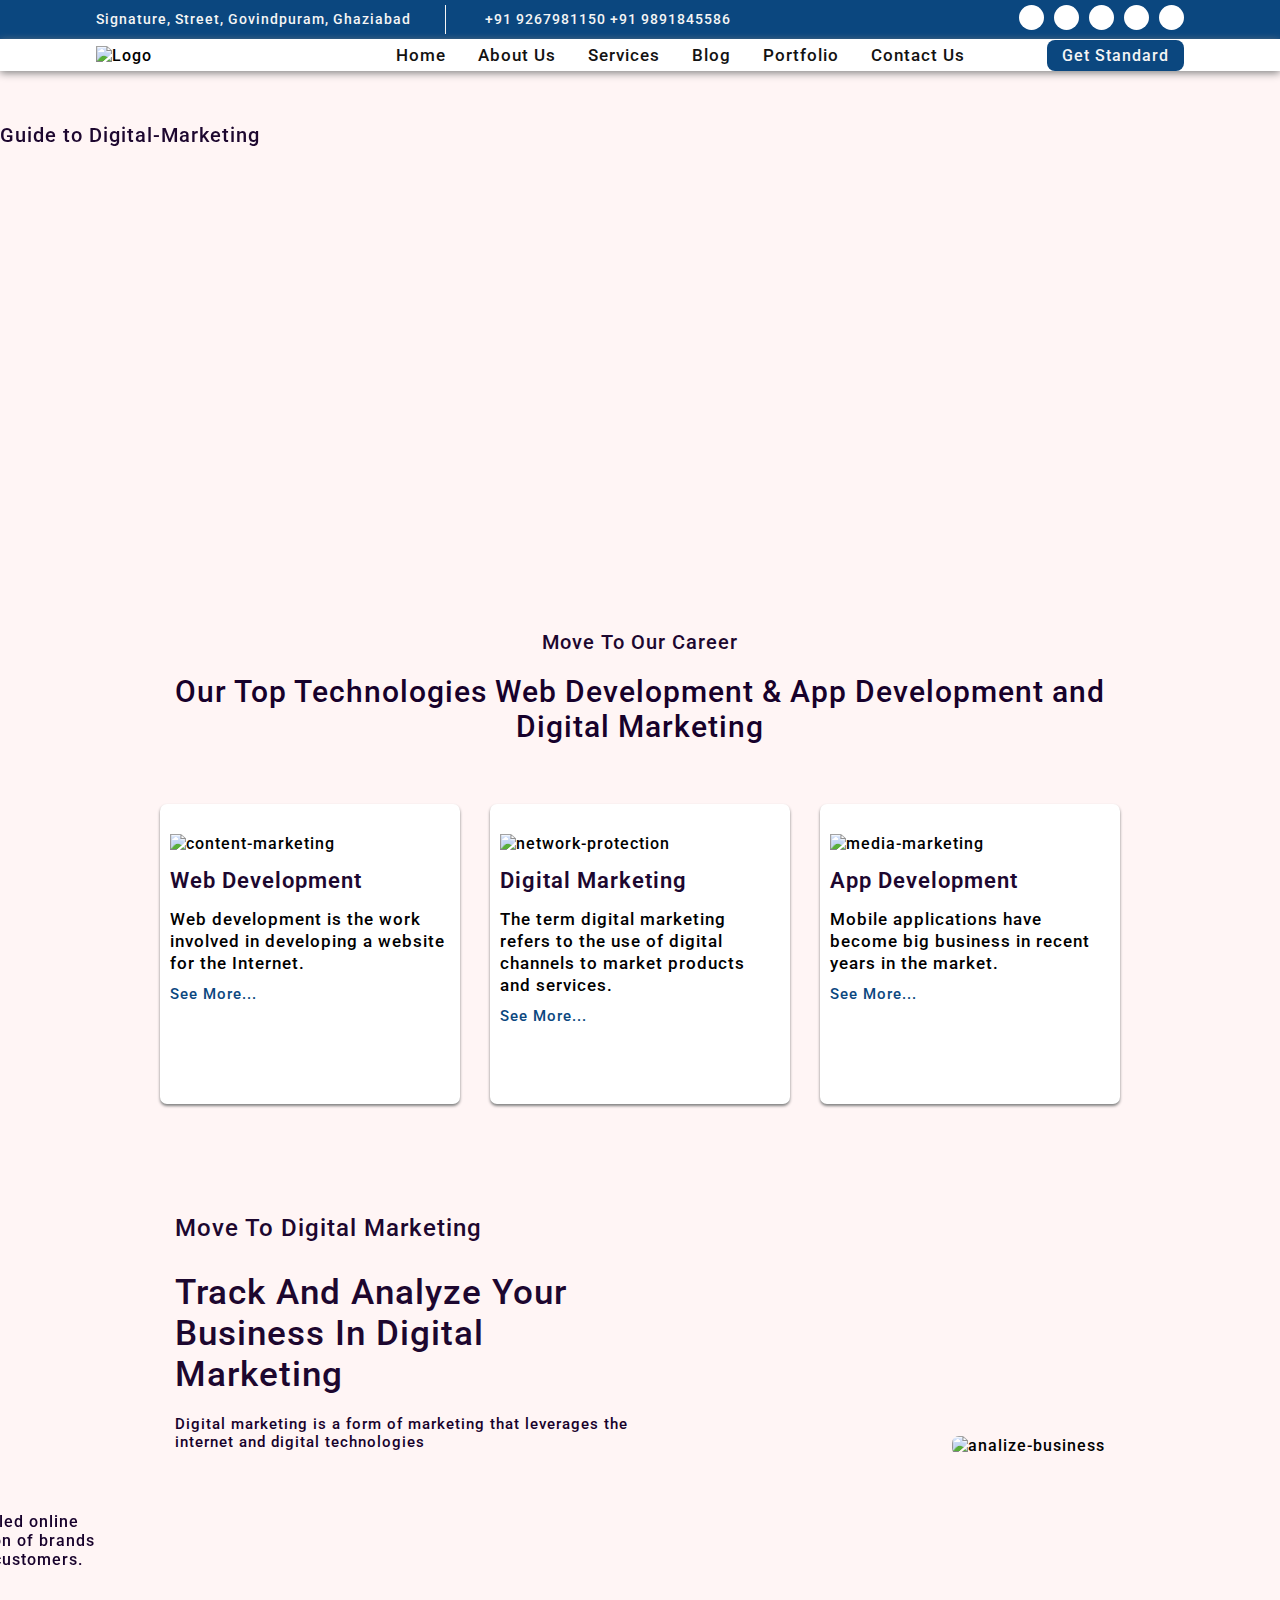
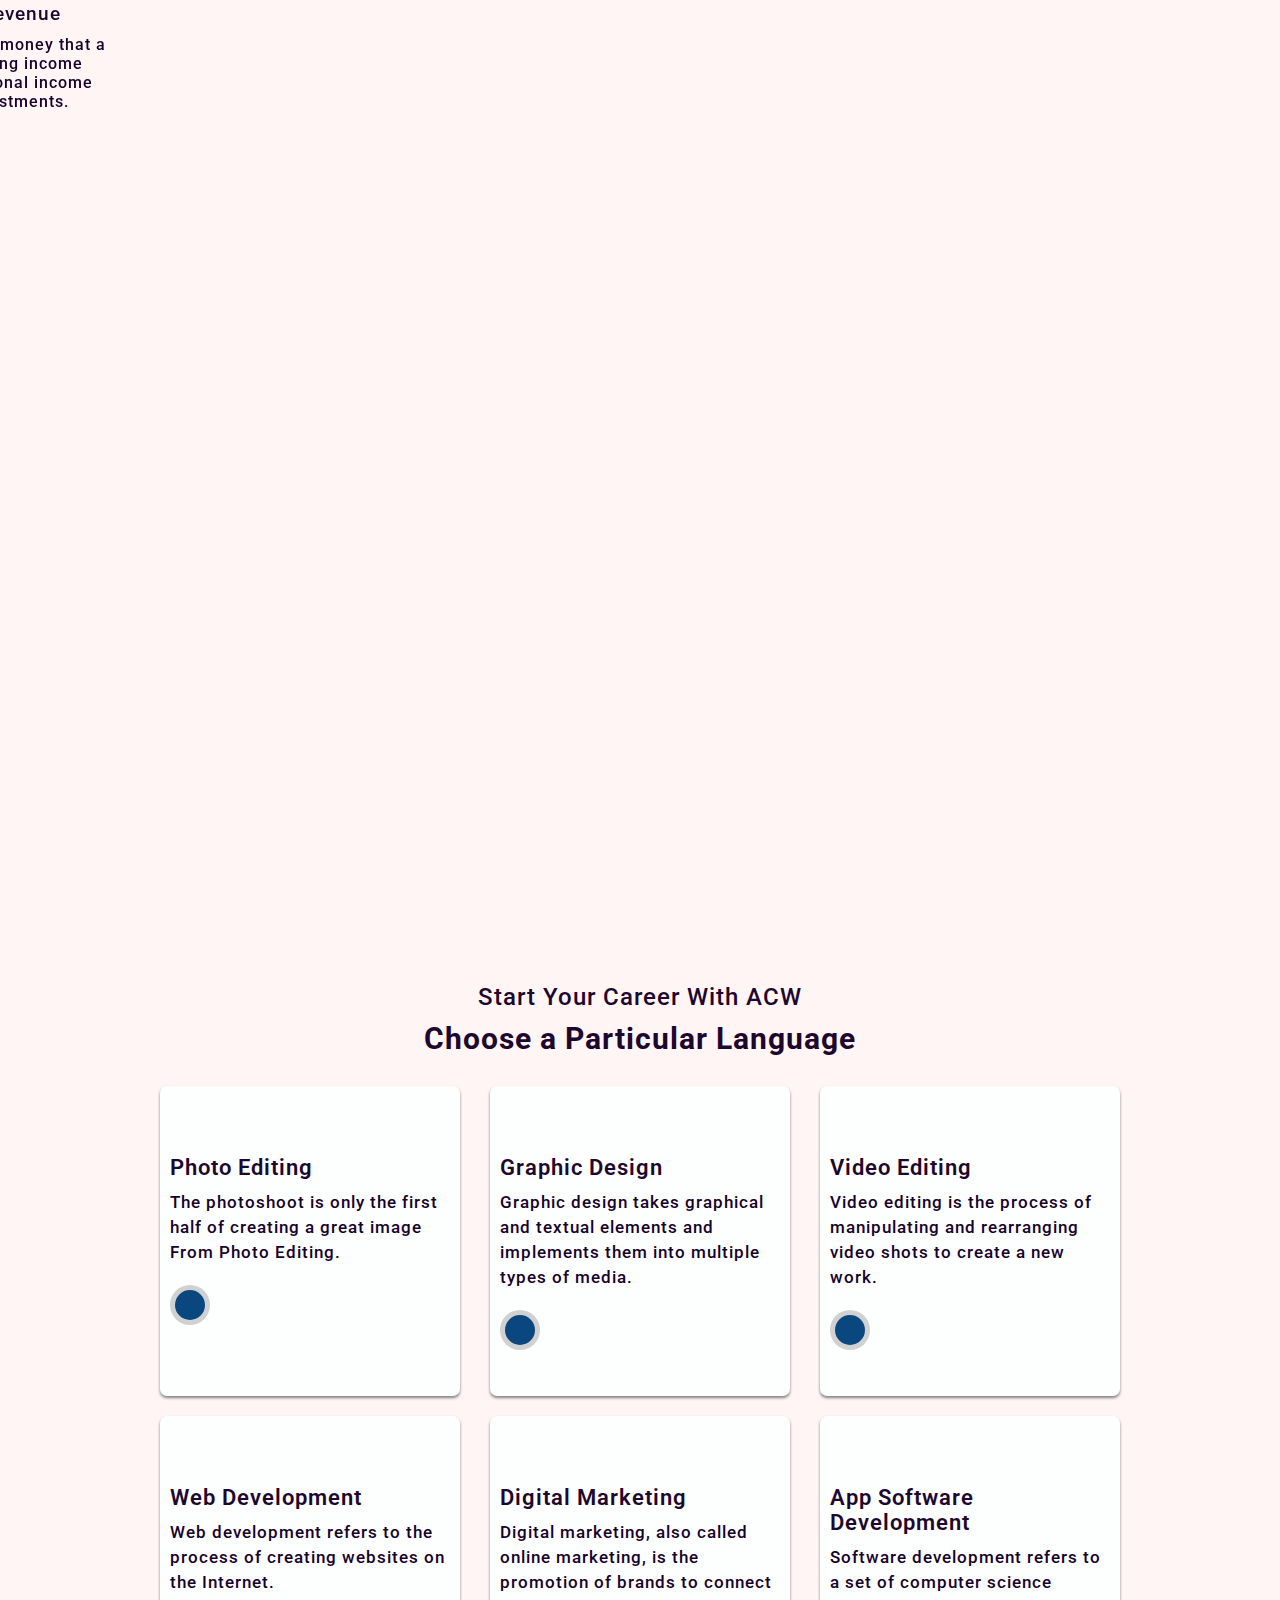
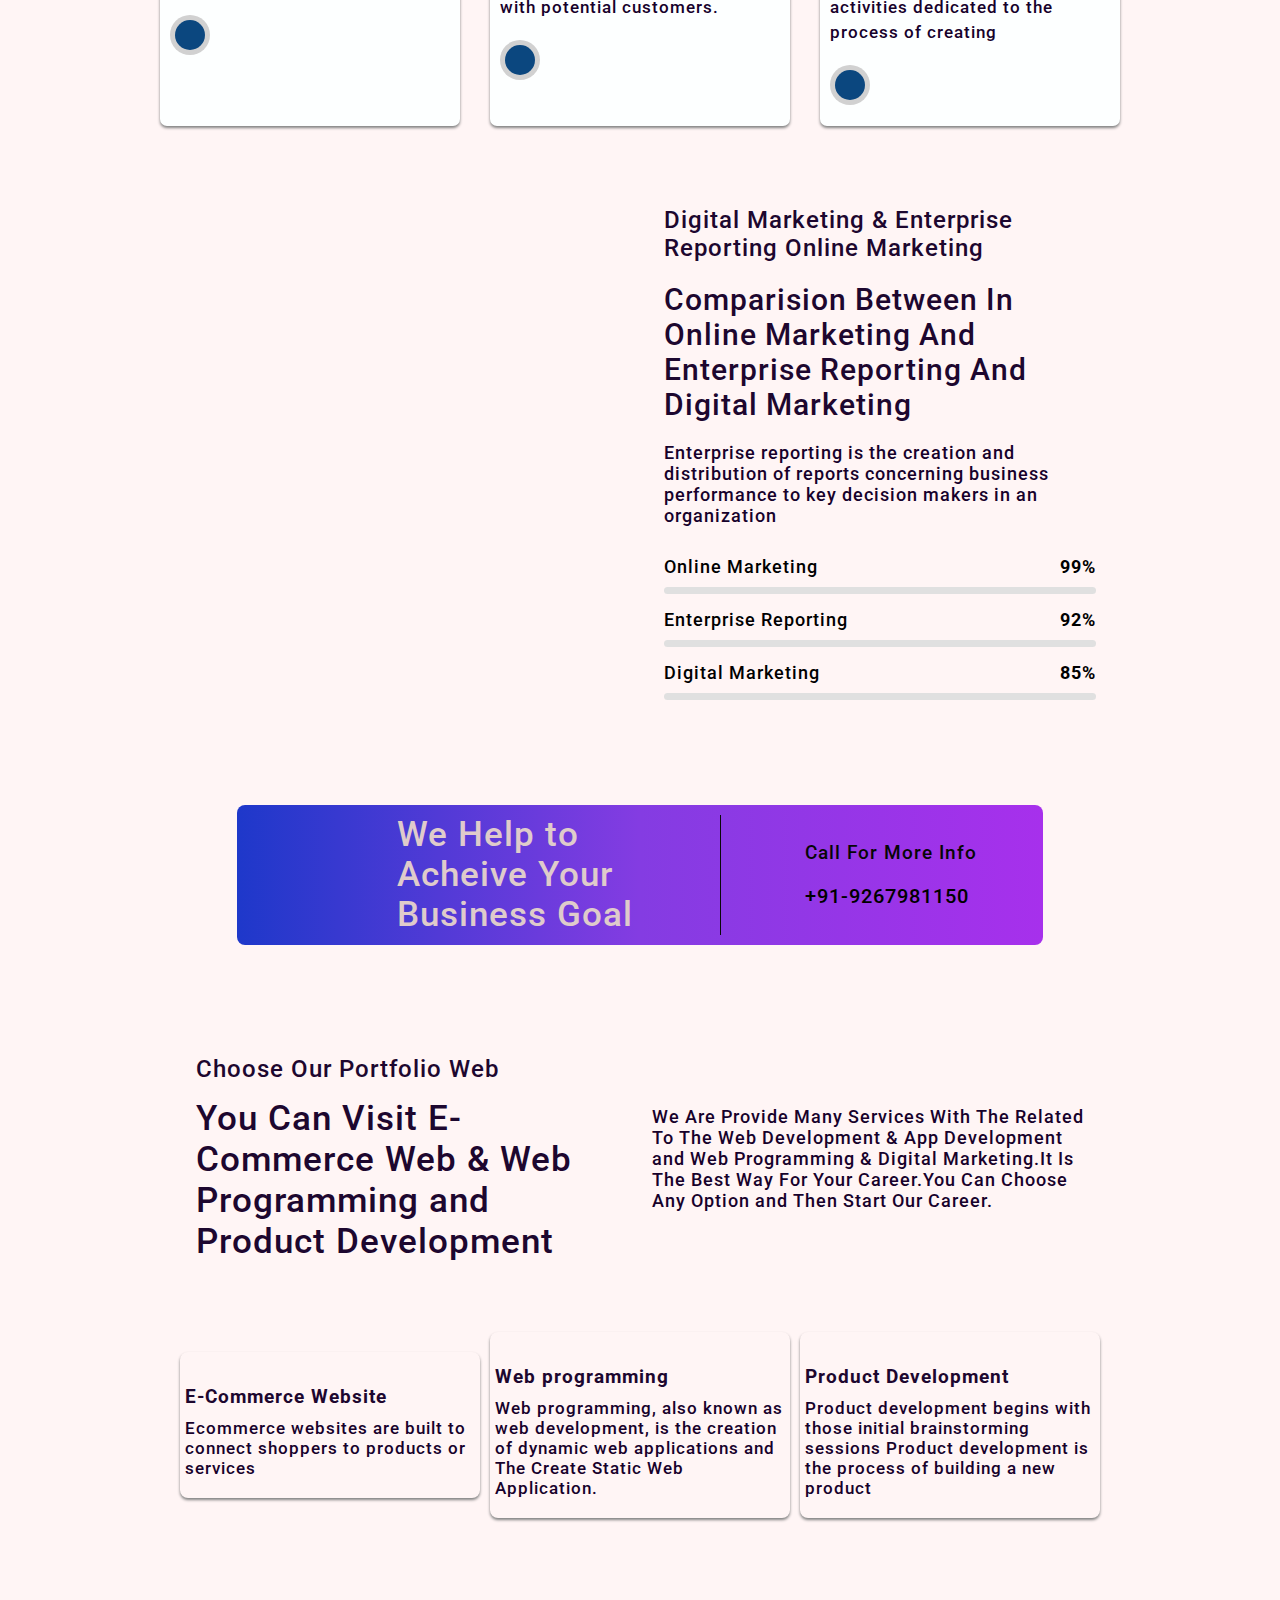
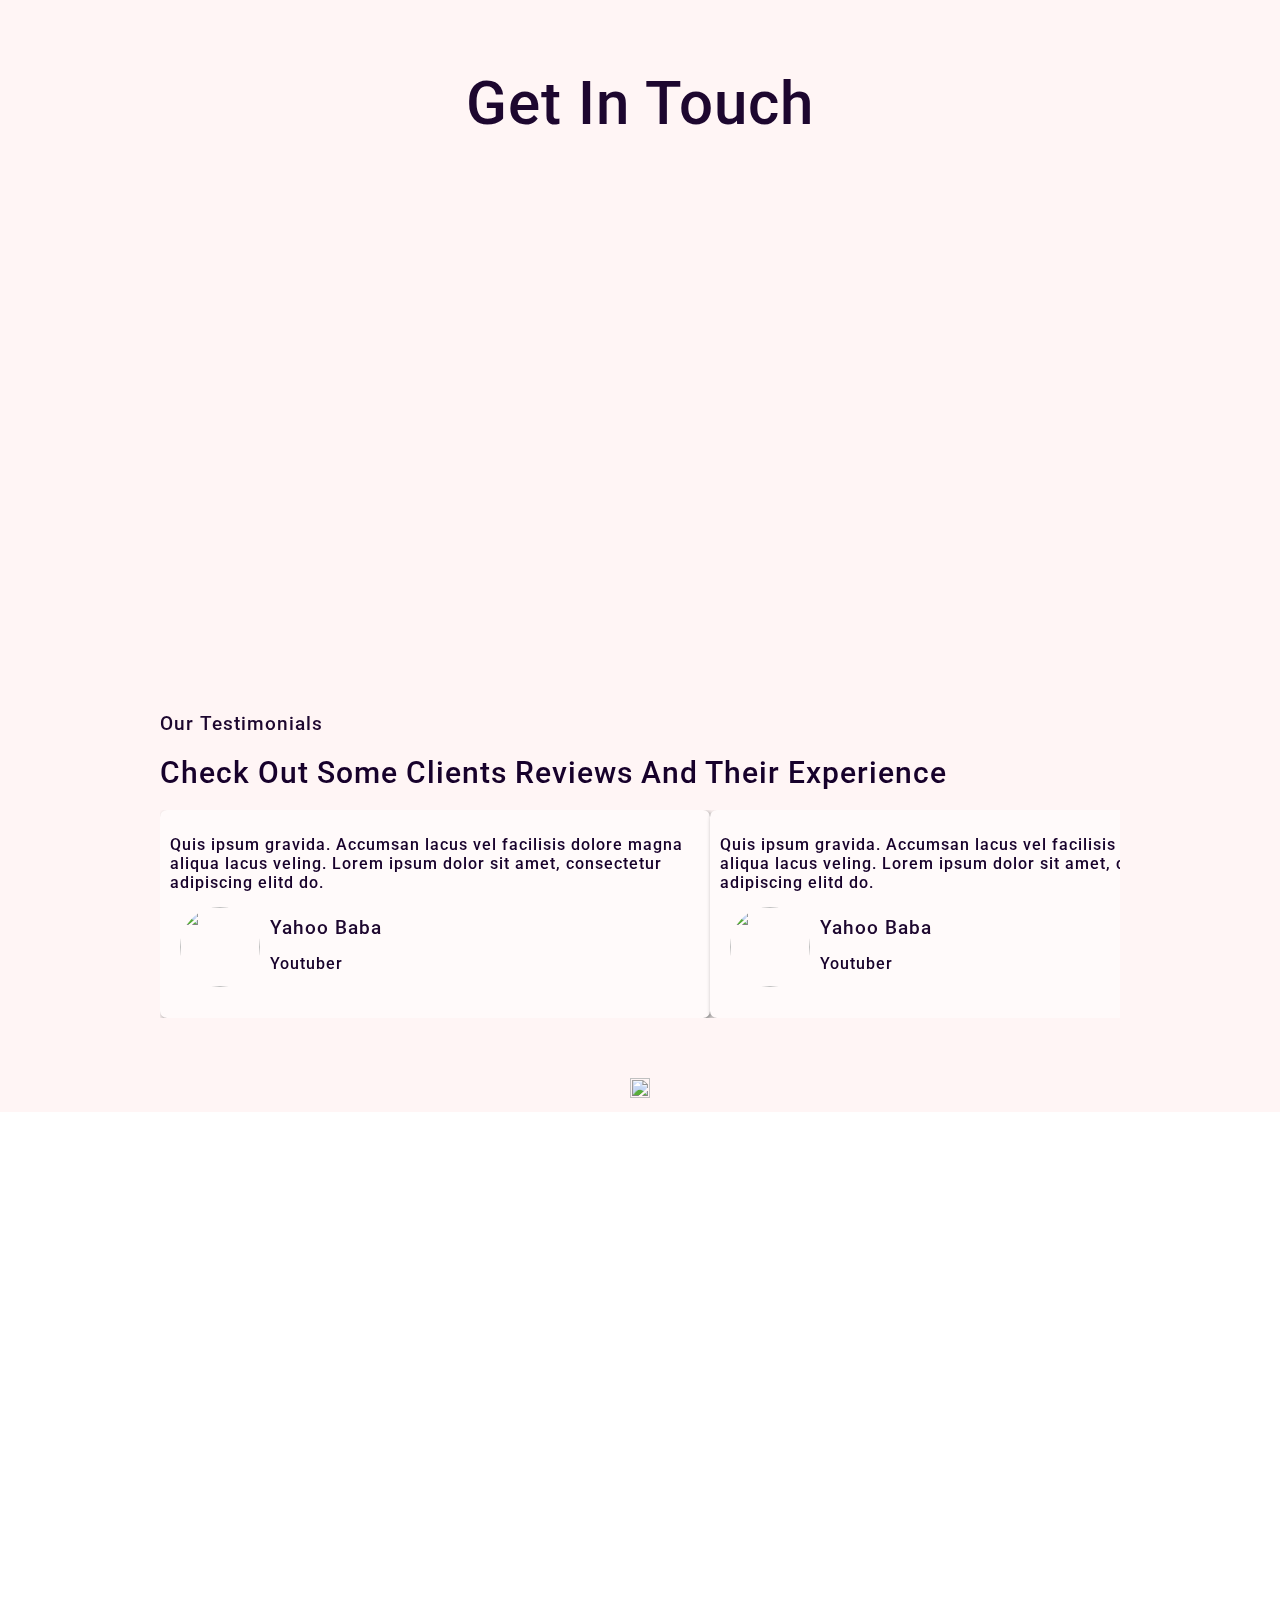
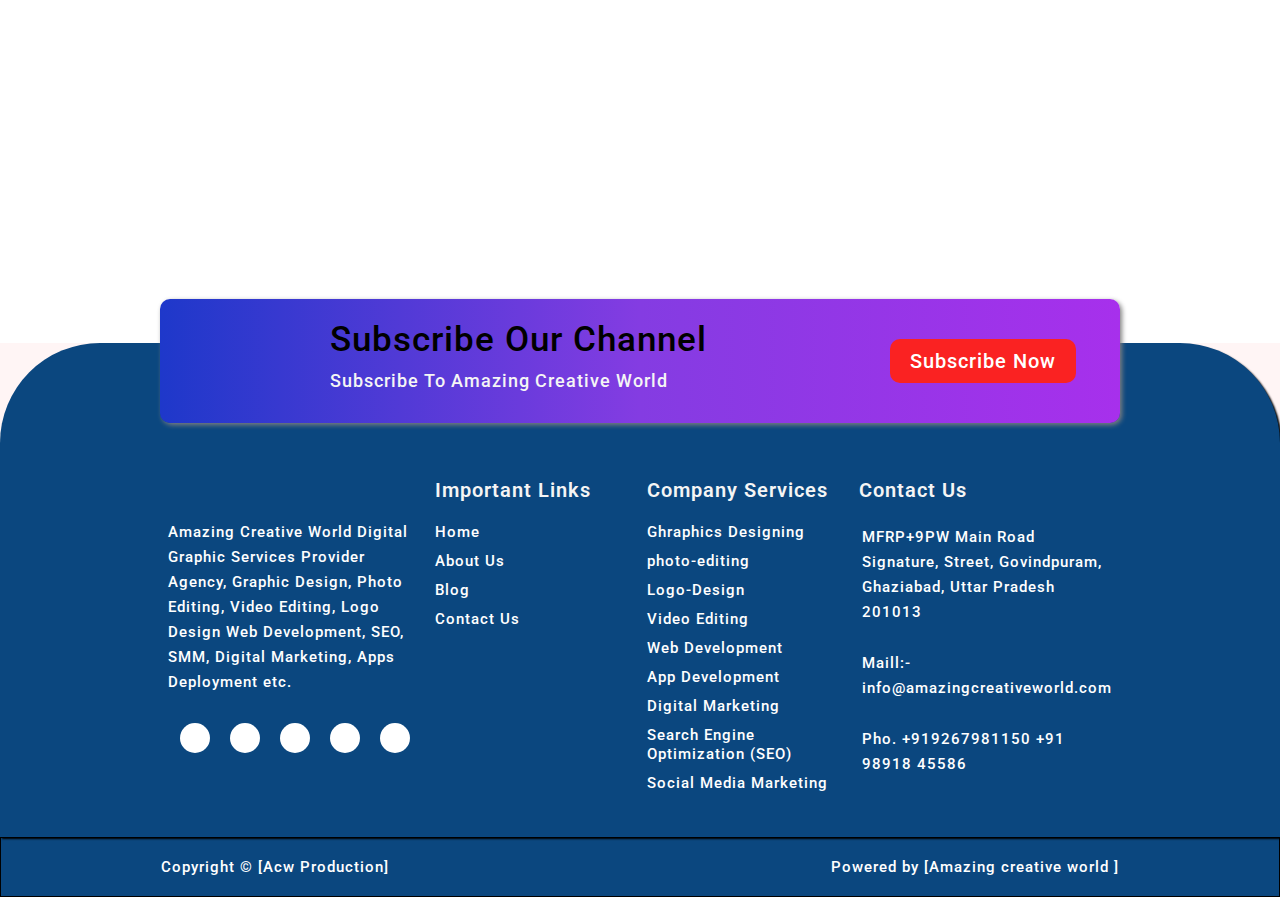
==== commit 62d29bbe: "gallery changes" ====
--- a/index.html
+++ b/index.html
@@ -691,16 +691,19 @@
   </div>
 
   <div class="gallery">
-
-    <div id="home-gallery">
-
-    </div>
-
+    <div class="row">
+      <div id="home-gallery">
+
+      </div> 
+    </div>
   </div>
 
   <section class="contact-section">
     <div class="container">
       <div class="row">
+        <div class="section-head">
+          <h1>Get In Touch</h1>
+        </div>
         <div class="contact-container">
           <div class="left">
             <!-- --------------map-section start--------------- start-->
--- a/css/index.css
+++ b/css/index.css
@@ -5260,7 +5260,7 @@
 /* Extra small devices (phones, 600px and down) */
 @media only screen and (max-width: 420px) {
   .container {
-    width: 100%;
+    width: 95%;
   }
 
   .toggle-btn {
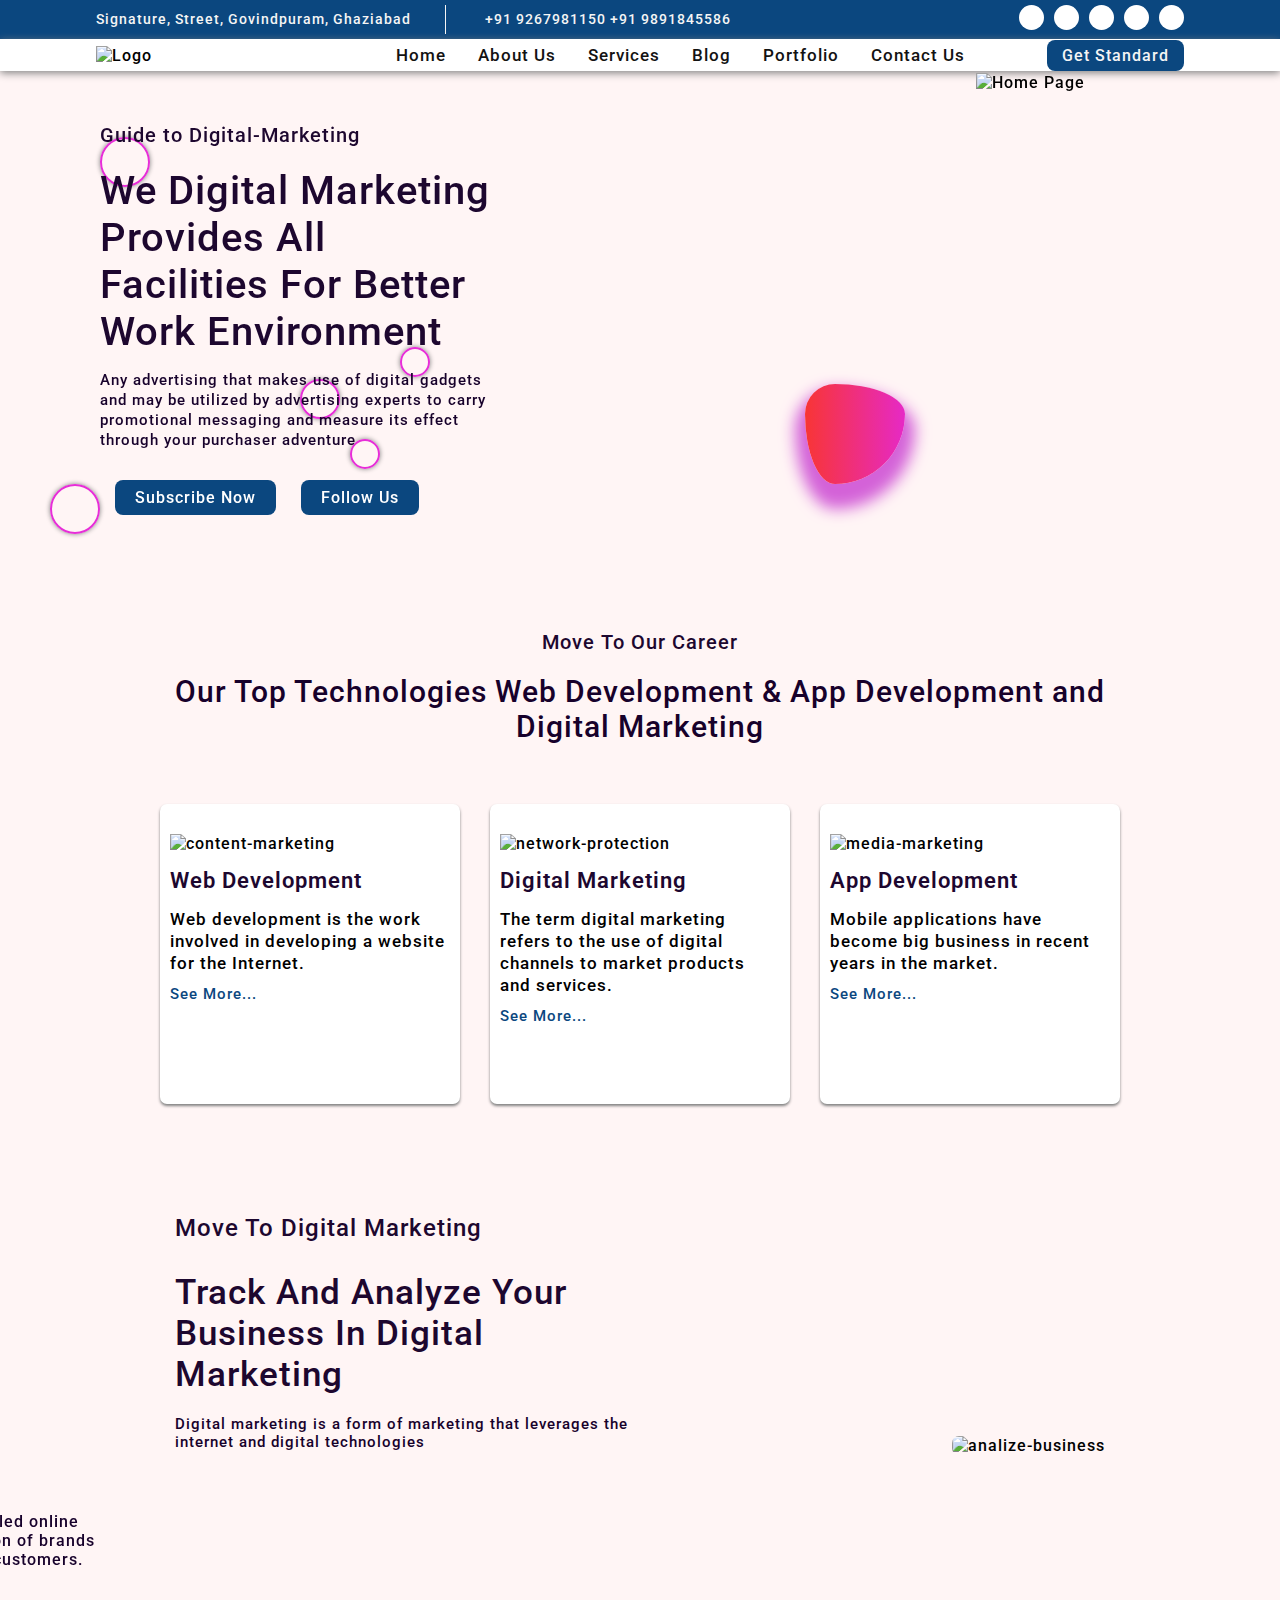
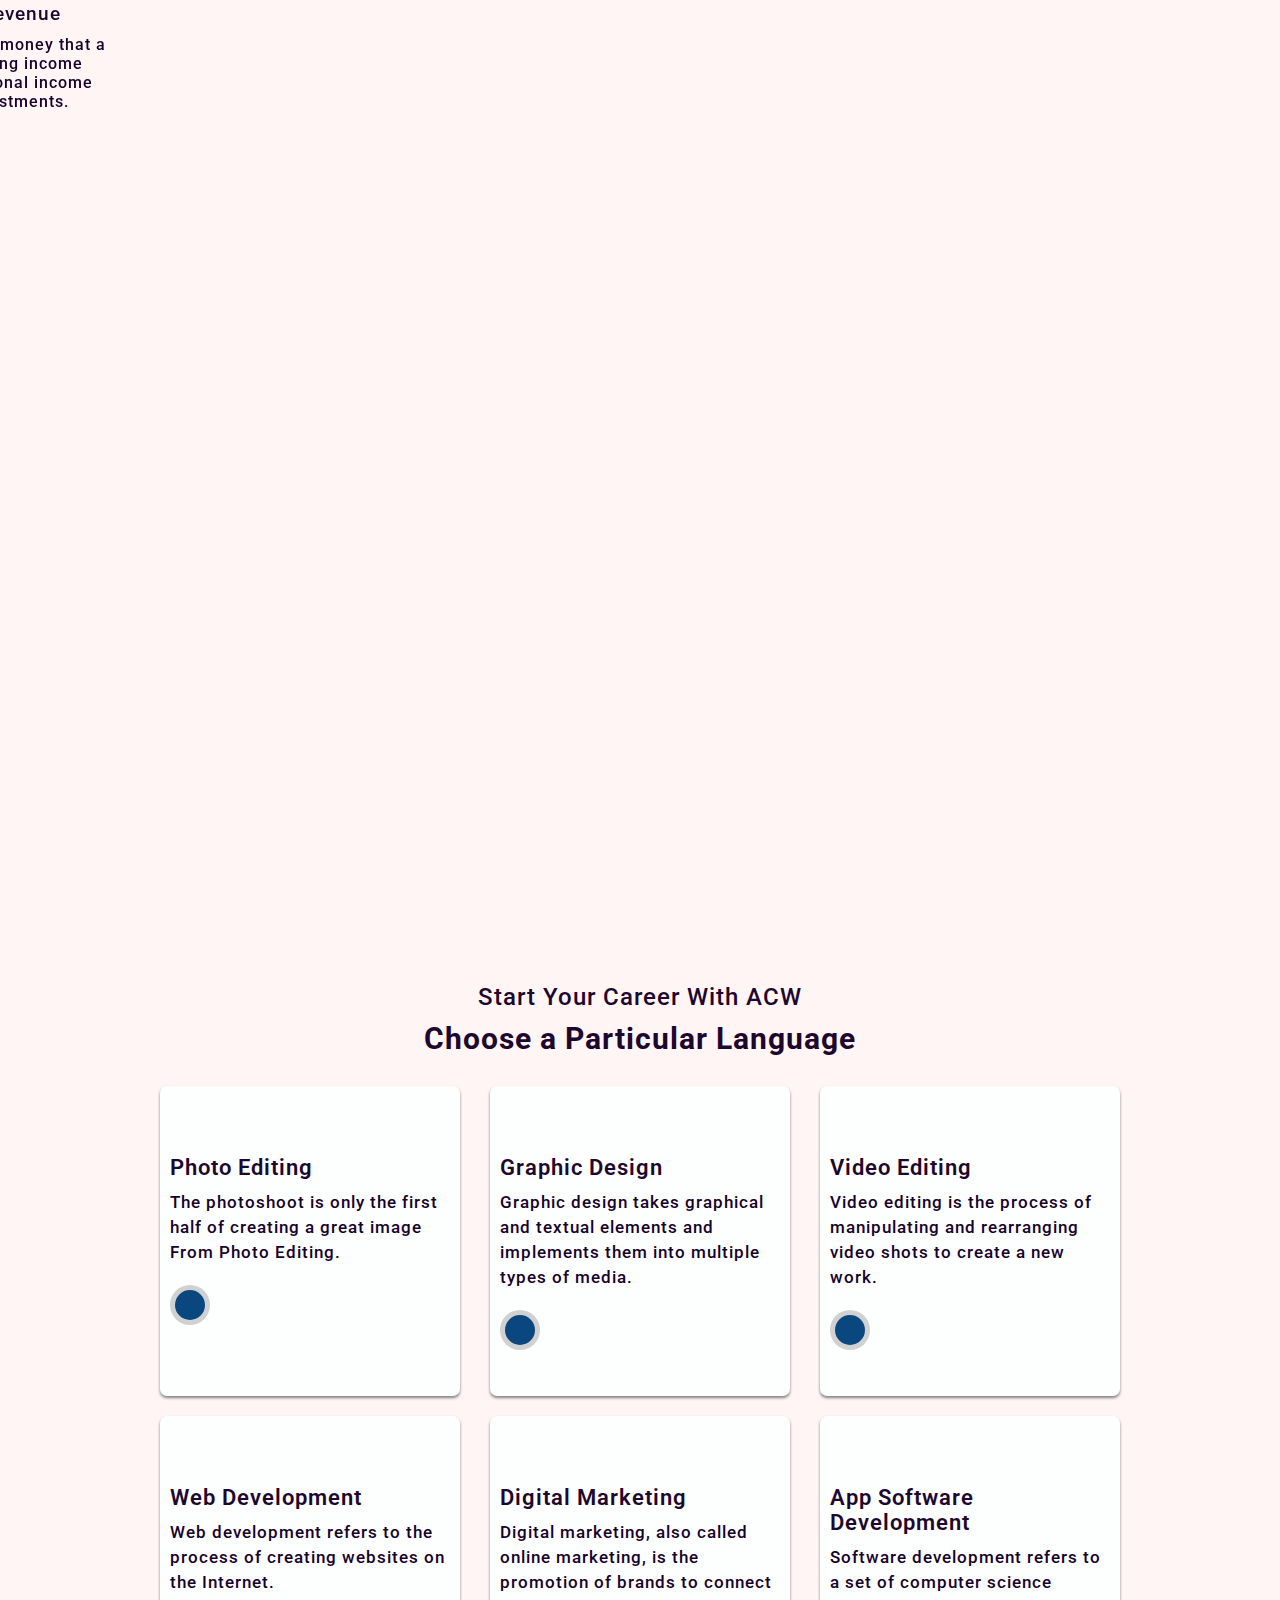
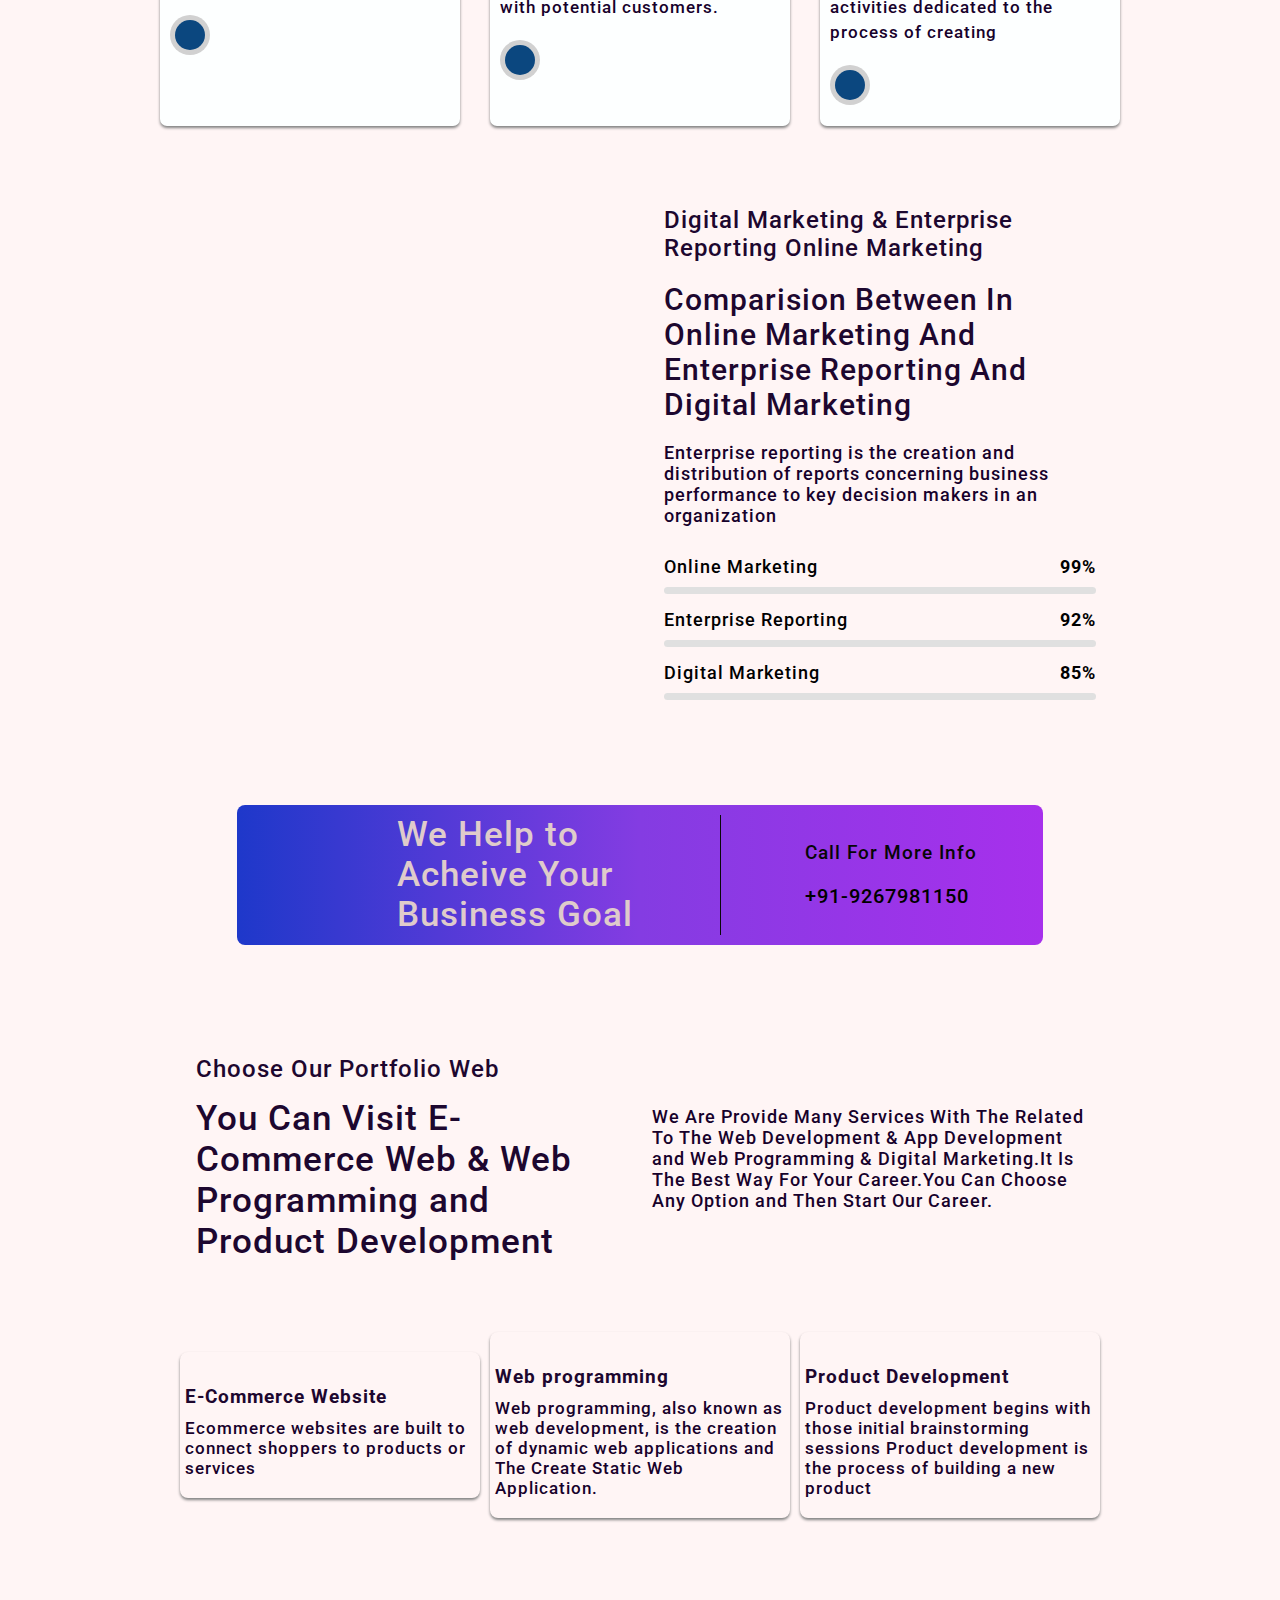
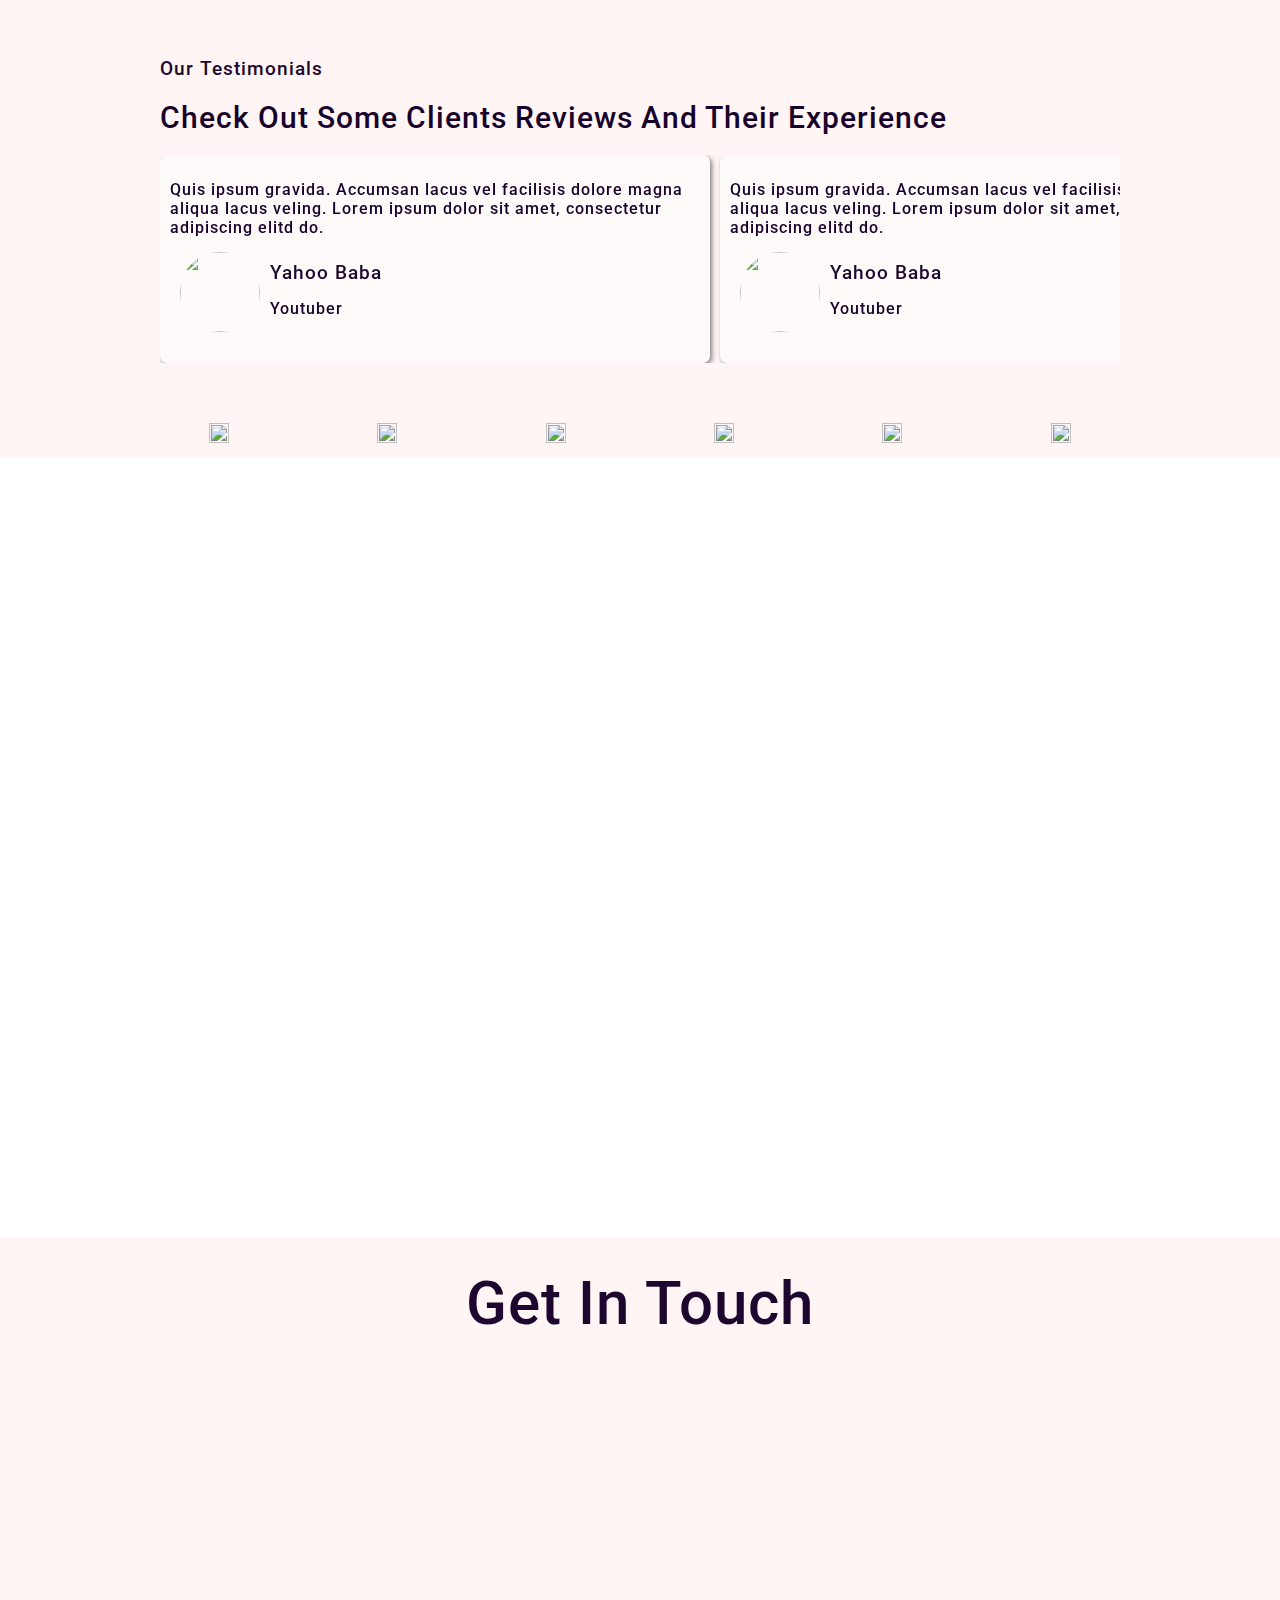
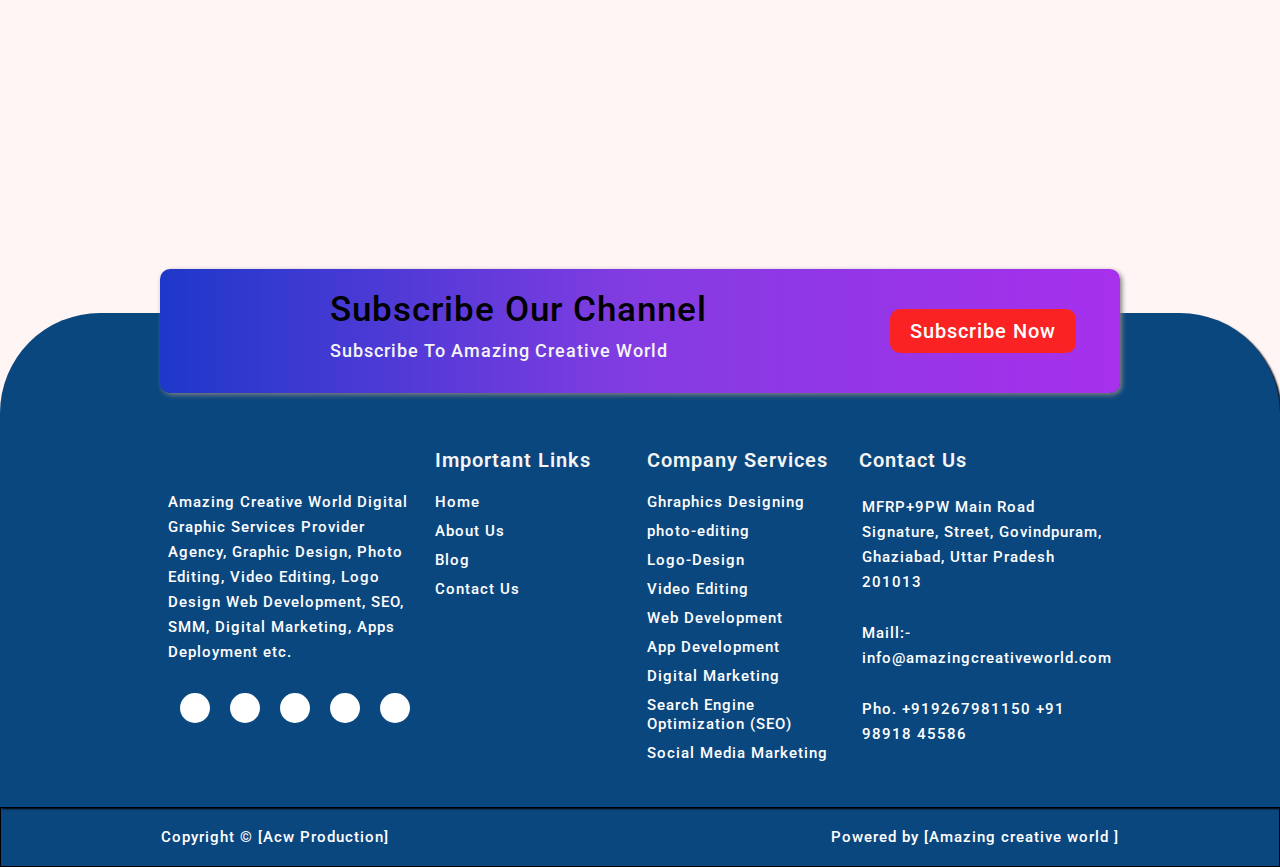
==== commit a65a3ba5: "contact and  companies section changed" ====
--- a/index.html
+++ b/index.html
@@ -673,7 +673,6 @@
               <h3>Web programming</h3>
               <p>Web programming, also known as web development, is the creation of dynamic web applications and The
                 Create Static Web Application.</p>
-
             </div>
             <div class="box-item">
               <div class="img">
@@ -682,14 +681,13 @@
               <h3>Product Development</h3>
               <p>Product development begins with those initial brainstorming sessions Product development is the process
                 of building a new product</p>
-
-            </div>
-          </div>
-        </div>
-      </div>
-    </div>
-  </div>
-
+            </div>
+          </div>
+        </div>
+      </div>
+    </div>
+  </div>
+  
   <div class="gallery">
     <div class="row">
       <div id="home-gallery">
@@ -698,45 +696,7 @@
     </div>
   </div>
 
-  <section class="contact-section">
-    <div class="container">
-      <div class="row">
-        <div class="section-head">
-          <h1>Get In Touch</h1>
-        </div>
-        <div class="contact-container">
-          <div class="left">
-            <!-- --------------map-section start--------------- start-->
-            <div class="map-container" data-aos="fade-up" data-aos-duration="1000">
-              <iframe
-                src="https://www.google.com/maps/embed?pb=!1m18!1m12!1m3!1d3499.956775304007!2d77.48460911456093!3d28.69093958818712!2m3!1f0!2f0!3f0!3m2!1i1024!2i768!4f13.1!3m3!1m2!1s0x390cee483b7182d1%3A0x2f56a6fa84f8eed4!2sAMAZING%20CREATIVE%20WORLD!5e0!3m2!1sen!2sin!4v1671771298631!5m2!1sen!2sin"
-                width="100%" height="430" style="border:whitesmoke ;" allowfullscreen="" loading="lazy"
-                referrerpolicy="no-referrer-when-downgrade"></iframe>
-            </div>
-          </div>
-          <div class="right" data-aos="fade-up" data-aos-duration="500">
-            <div class="contact-page">
-              <form action="mail.php" method="POST">
-                <div class="name">
-                  <input type="text" name="name" placeholder="Name" />
-                </div>
-                <div class="email">
-                  <input type="email" name="email" placeholder="Email" />
-                </div>
-                <div class="message">
-                  <textarea name="message" id="message" cols="20" rows="5" placeholder="Your Message"></textarea>
-                </div>
-                <button type="submit" class="submit-btn">Send message</button>
-              </form>
-            </div>
-          </div>
-        </div>
-      </div>
-    </div>
-  </section>
-
-
-
+ 
   <!-- --------------section-8-start--------------- start-->
   <div class="section-8">
     <div class="testimonial-overlay">
@@ -943,6 +903,44 @@
     </div>
   </div>
 
+  <section class="contact-section">
+    <div class="container">
+      <div class="row">
+        <div class="section-head">
+          <h1>Get In Touch</h1>
+        </div>
+        <div class="contact-container">
+          <div class="left">
+            <!-- --------------map-section start--------------- start-->
+            <div class="map-container" data-aos="fade-right" data-aos-duration="1000">
+              <iframe
+                src="https://www.google.com/maps/embed?pb=!1m18!1m12!1m3!1d3499.956775304007!2d77.48460911456093!3d28.69093958818712!2m3!1f0!2f0!3f0!3m2!1i1024!2i768!4f13.1!3m3!1m2!1s0x390cee483b7182d1%3A0x2f56a6fa84f8eed4!2sAMAZING%20CREATIVE%20WORLD!5e0!3m2!1sen!2sin!4v1671771298631!5m2!1sen!2sin"
+                width="100%" height="430" style="border: 1px solid black; border-radius: 5px" ; allowfullscreen="" loading="lazy"
+                referrerpolicy="no-referrer-when-downgrade"></iframe>
+            </div>
+          </div>
+          <div class="right" data-aos="fade-left" data-aos-duration="1000">
+            <div class="contact-page">
+              <form action="mail.php" method="POST">
+                <div class="name">
+                  <input type="text" name="name" placeholder="Name" />
+                </div>
+                <div class="email">
+                  <input type="email" name="email" placeholder="Email" />
+                </div>
+                <div class="message">
+                  <textarea name="message" id="message" cols="20" rows="5" placeholder="Your Message"></textarea>
+                </div>
+                <button type="submit" class="submit-btn">Send message</button>
+              </form>
+            </div>
+          </div>
+        </div>
+      </div>
+    </div>
+  </section>
+
+
   <!-- --------------footer-start--------------- start-->
   <div class="section-footer">
     <!-- --------------section-11-start--------------- start-->
--- a/css/index.css
+++ b/css/index.css
@@ -1291,128 +1291,6 @@
   transform: translateY(-8%);
 }
 
-
-
-/* -------------contact-us start ------------------ */
-.contact-section {
-  padding-top: 50px;
-}
-
-.contact-section .row {
-  padding: 30px 0;
-}
-
-.contact-section .row .section-head {
-  text-align: center;
-  font-size: 30px;
-  color: var(--primary-color);
-}
-
-.contact-section .row .contact-container {
-  display: flex;
-  justify-content: space-between;
-  padding: 20px 0;
-}
-
-.contact-section .row .left {
-  flex-basis: 50%;
-}
-
-.contact-section .row .right {
-  flex-basis: 45%;
-}
-
-.contact-section .row .right .contact-page {
-  width: 100%;
-  box-shadow: 0 1px 8px gray;
-  padding: 40px 30px;
-  border-radius: 8px;
-  background-color: white;
-}
-
-.contact-section .row .right .heading {
-  font-size: 24px;
-  text-align: left;
-  margin-bottom: 20px;
-}
-
-.contact-section form {
-  text-align: left;
-}
-
-.contact-section form>div {
-  margin: 20px 0;
-}
-
-.contact-section form input {
-  width: 100%;
-  height: 50px;
-  padding: 10px 20px;
-  font-size: 17px;
-  border: none;
-  color: rgb(122, 120, 120);
-  font-weight: 500;
-  letter-spacing: 1px;
-  border-radius: 7px;
-  background: #f3f5fd;
-}
-
-.contact-section form textarea {
-  width: 100%;
-  padding: 10px 20px;
-  font-size: 17px;
-  color: rgb(122, 120, 120);
-  font-weight: 500;
-  letter-spacing: 1px;
-  border: none;
-  border-radius: 7px;
-  background: #f3f5fd;
-}
-
-.contact-section .submit-btn {
-  display: inline-block;
-  width: 200px;
-  height: 50px;
-  border: none;
-  font-size: 18px;
-  background: blueviolet;
-  border-radius: 10px;
-  color: ghostwhite;
-  transition: all 0.3s ease-in-out;
-}
-
-.contact-section .contact-page form .submit-btn:hover {
-  transform: translateY(-5px) scale(1.04);
-  background: gr;
-  color: black;
-  background: rgb(79, 187, 79);
-}
-
-/* -------------map-section start ------------------ */
-.map-section {
-  margin-bottom: 70px;
-}
-
-.map-section .container .row {
-  padding: 20px 0;
-}
-
-.map-section .container .row .heading {
-  font-size: 24px;
-  text-align: left;
-  margin-bottom: 20px;
-}
-
-/* -------------section-11 absolut on footer start ------------------ */
-.section-11 {
-  position: absolute;
-  top: -8%;
-  z-index: 2;
-  width: 100%;
-}
-
-
-
 /* -------------section-8 testimonial start ------------------ */
 
 .section-8 {
@@ -1579,7 +1457,6 @@
   position: relative;
   padding: 50px 0;
   background-color: rgb(255, 255, 255);
-  padding-bottom: 100px;
 }
 
 .section-10 .row {
@@ -1649,7 +1526,98 @@
   font-size: 28px;
 }
 
-/* -------------section-11 start ------------------ */
+
+/* -------------contact-us start ------------------ */
+.contact-section {
+  padding-bottom: 70px;
+}
+
+.contact-section .row {
+  padding: 30px 0;
+
+}
+
+.contact-section .row .section-head {
+  text-align: center;
+  font-size: 30px;
+  color: var(--primary-color);
+}
+
+.contact-section .row .contact-container {
+  display: flex;
+  flex-wrap: wrap;
+  justify-content: space-between;
+  padding: 20px 0;
+}
+
+.contact-section .row .left {
+  flex-basis: 50%;
+}
+
+.contact-section .row .right {
+  flex-basis: 45%;
+}
+
+.contact-section .row .right .contact-page {
+  width: 100%;
+  box-shadow: 0 1px 5px gray;
+  padding: 40px 30px;
+  border-radius: 8px;
+  background-color: white;
+}
+
+.contact-section form {
+  text-align: left;
+}
+
+.contact-section form>div {
+  margin: 20px 0;
+}
+
+.contact-section form input {
+  width: 100%;
+  height: 50px;
+  padding: 10px 20px;
+  font-size: 17px;
+  border: none;
+  color: var(--secondary-color);
+  font-weight: 500;
+  letter-spacing: 1px;
+  border-radius: 7px;
+  background: #f3f5fd;
+}
+
+.contact-section form textarea {
+  width: 100%;
+  padding: 10px 20px;
+  font-size: 17px;
+  color: rgb(122, 120, 120);
+  font-weight: 500;
+  letter-spacing: 1px;
+  border: none;
+  border-radius: 7px;
+  background: #f3f5fd;
+}
+
+.contact-section .submit-btn {
+  display: inline-block;
+  width: 200px;
+  height: 50px;
+  border: none;
+  font-size: 18px;
+  background: var(--theme-color);
+  border-radius: 10px;
+  color: white;
+  transition: all 0.3s ease-in-out;
+}
+
+.contact-section .contact-page form .submit-btn:hover {
+  transform: translateY(-5px) scale(1.03);
+  background: rgb(79, 187, 79);
+}
+
+
+/* -------------section-11 absolut on footer start ------------------ */
 .section-11 {
   position: absolute;
   top: -8%;
@@ -5033,6 +5001,19 @@
     font-size: 28px;
   }
 
+  .contact-section .row .section-head {
+    font-size: 25px;
+  }
+
+  .contact-section .row .left {
+    flex-basis: 100%;
+    margin-bottom: 20px;
+  }
+
+  .contact-section .row .right {
+    flex-basis: 100%;
+  }
+
 
   /* -------------section-11 start ------------------ */
   .section-11 {
@@ -6477,6 +6458,40 @@
     font-size: 28px;
   }
 
+  .contact-section .row .section-head {
+    font-size: 20px;
+  }
+
+  .contact-section .row .right .contact-page {
+    padding: 20px 10px;
+  }
+
+  .contact-section form>div {
+    margin: 10px 0;
+  }
+
+  .contact-section form input {
+    height: 40px;
+    padding: 10px 10px;
+  }
+
+  .contact-section form textarea {
+    padding: 10px 10px;
+  }
+
+  .contact-section .submit-btn {
+    display: inline-block;
+    width: 180px;
+    height: 40px;
+    border: none;
+    font-size: 17px;
+    background: var(--theme-color);
+    border-radius: 10px;
+    color: white;
+    transition: all 0.3s ease-in-out;
+  }
+
+
   /* -------------section-11 start ------------------ */
   .section-11 {
     position: absolute;
@@ -6538,8 +6553,8 @@
     transform: translateY(-5px);
   }
 
-
-  * -------------footer start ------------------ */ .section-footer {
+  /* -------------footer start ------------------ */
+  .section-footer {
     position: relative;
   }
 
